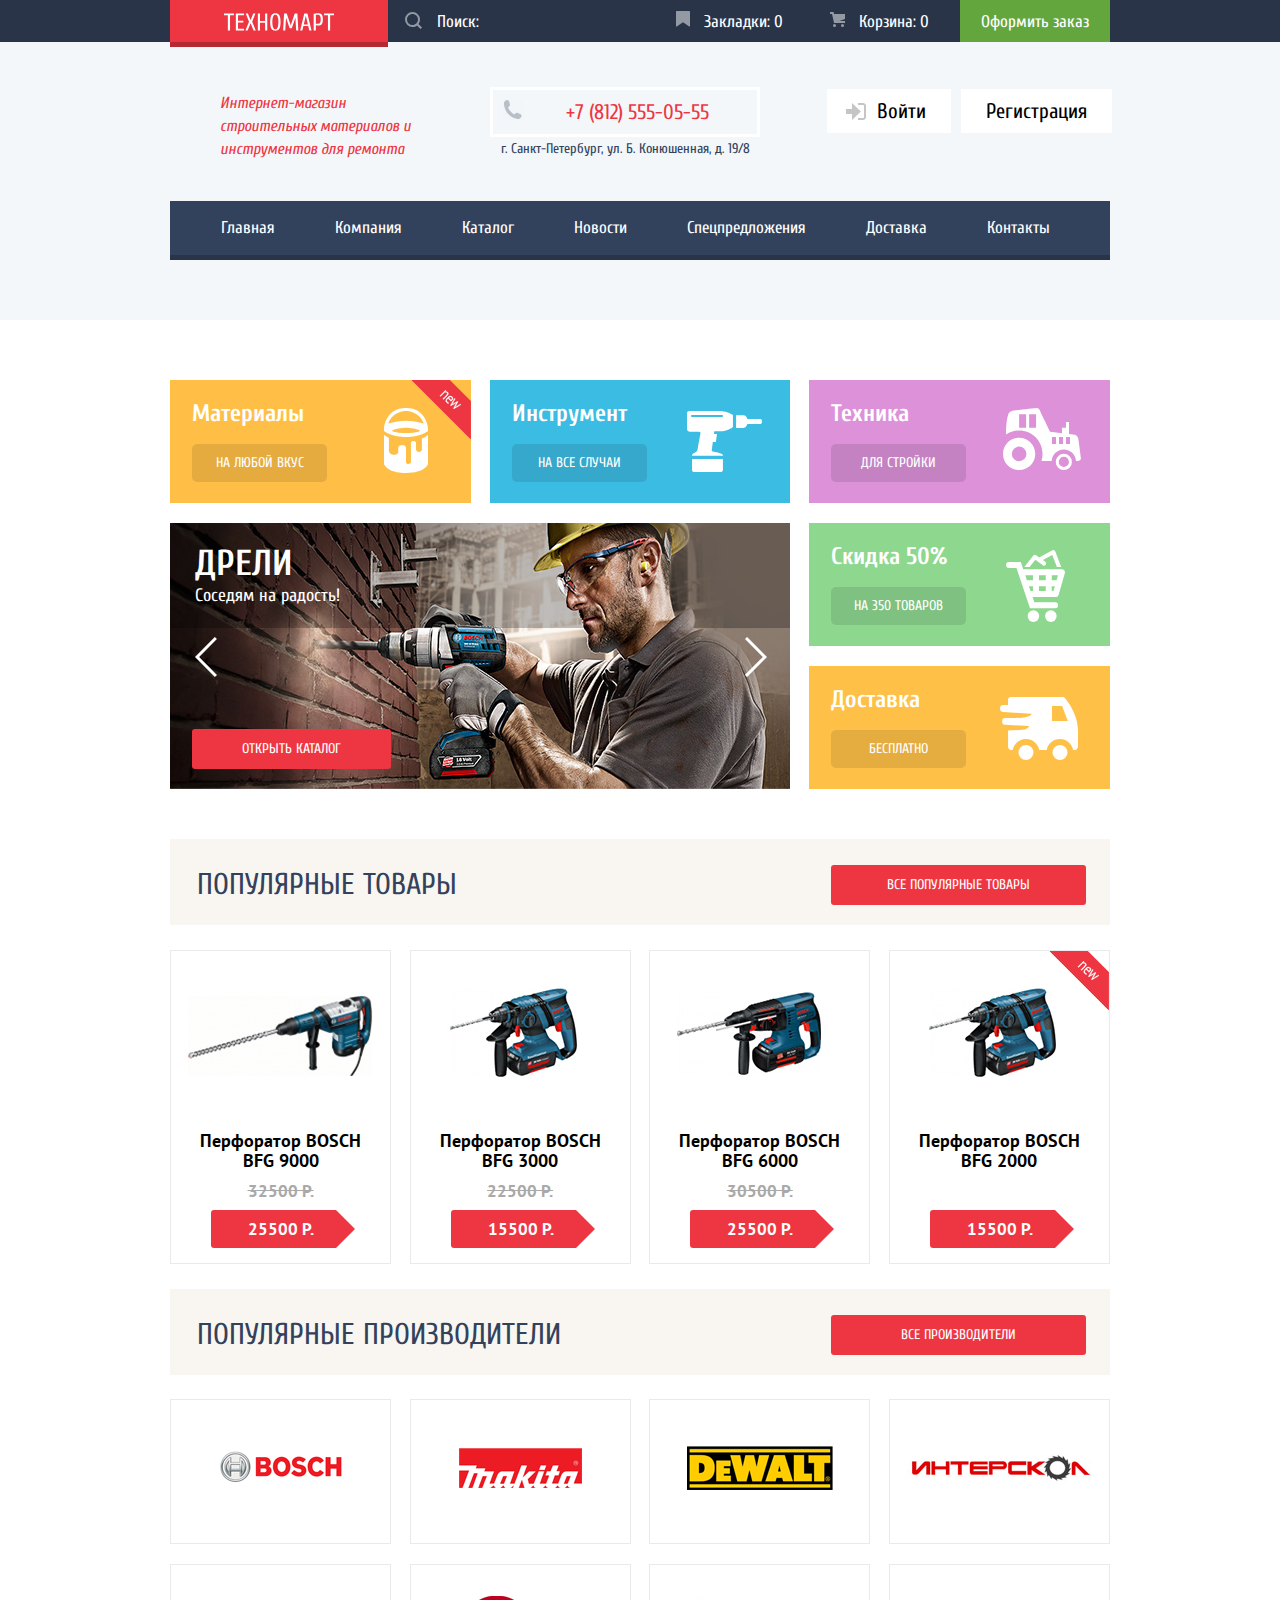
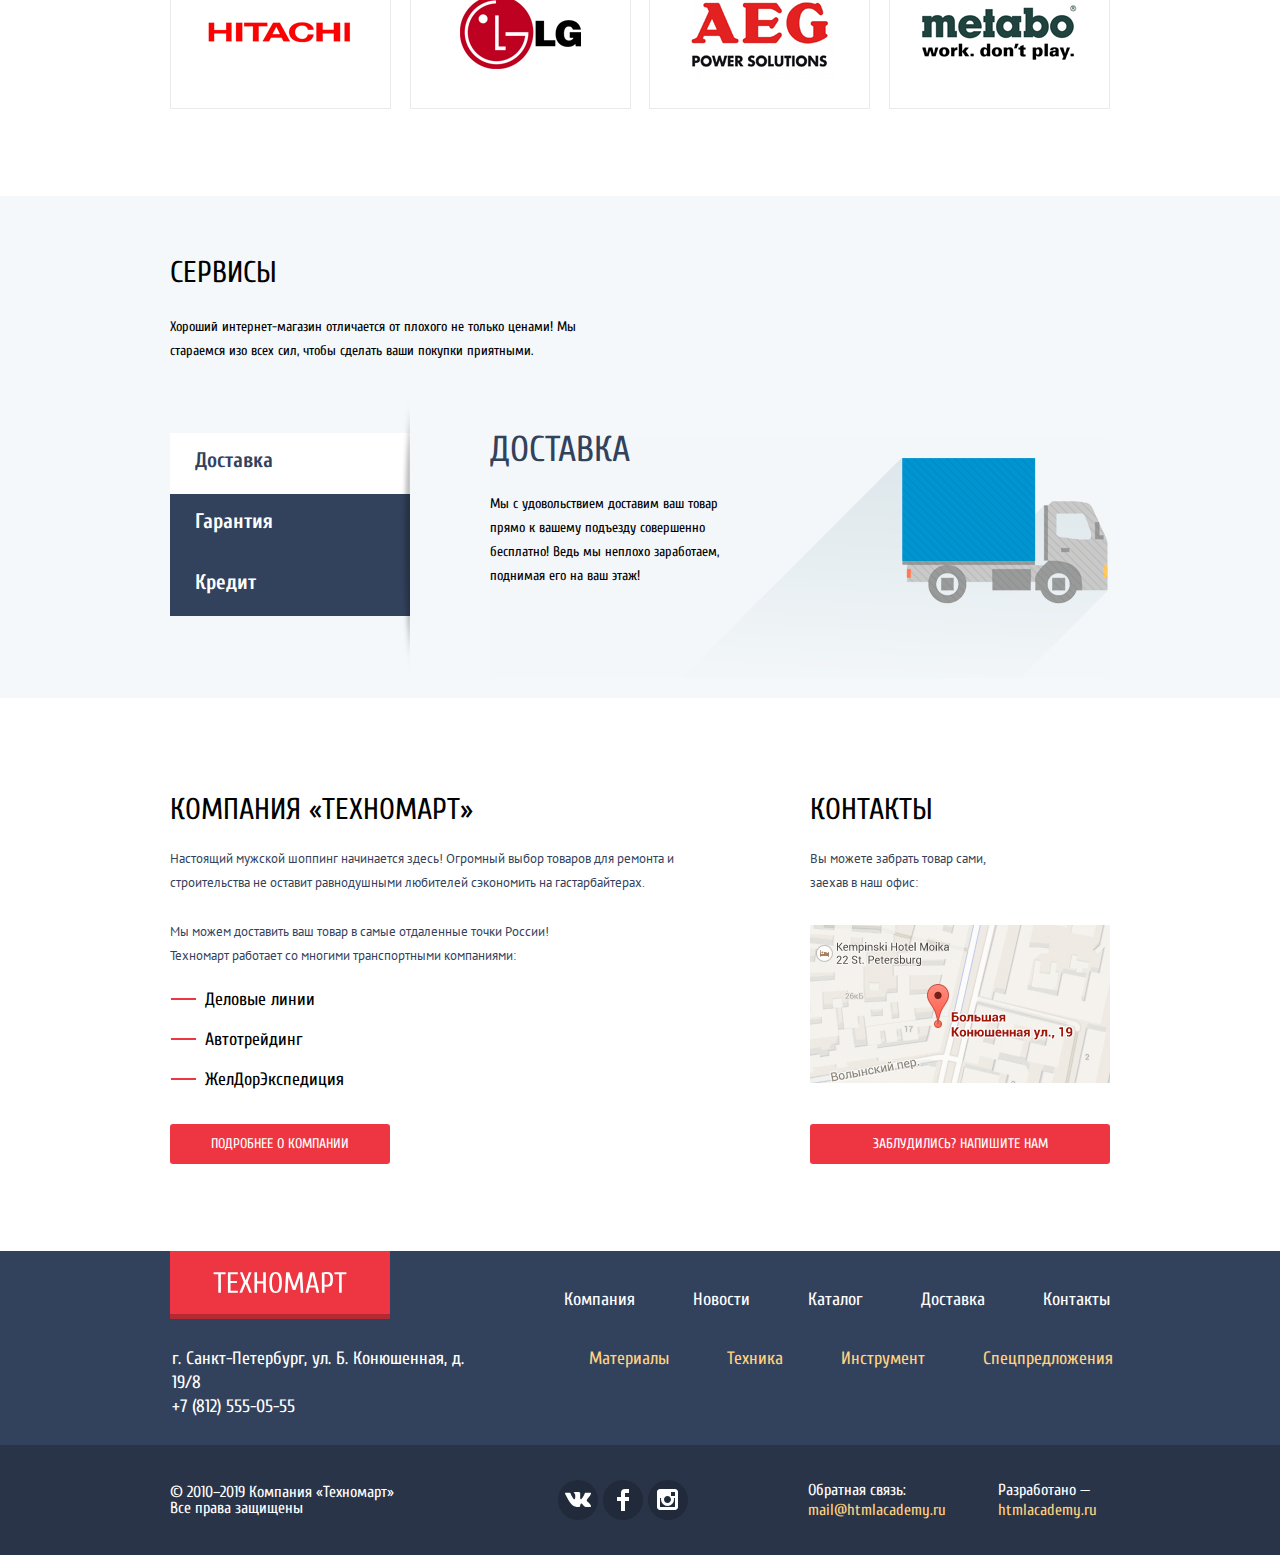
==== index.html @ 1910ef07 "Правка. Готов к отправке" ====
<!DOCTYPE html>
<html lang="ru">

<head>
  <meta charset="utf-8">
  <title>HTML Academy: Техномарт</title>
  <link href="https://fonts.googleapis.com/css?family=Cuprum:400,400i,700,700i%7cPT+Sans:400,400i,700,700i&amp;subset=cyrillic,cyrillic-ext" rel="stylesheet" type="text/css">
  <link href="css/normalize.css" rel="stylesheet">
  <link href="css/style.css" rel="stylesheet">
  <link href="css/stylemin.css" rel="stylesheet">
</head>

<body>
  <header class="header">
    <section class="header__top">
      <div class="container">
        <h2 class="visually-hidden">ТЕХНОМАРТ</h2>
        <a class="logo"><img src="img/logo-technomart.svg" width="110" height="18" alt="Логотип technomart" /></a>
        <form class="header__top__formfind" method="post" action="https://echo.htmlacademy.ru">
          <input type="text" placeholder="Поиск:" name="search">
          <svg class="icon-zoom" xmlns="http://www.w3.org/2000/svg" width="17" height="17" viewBox="0 0 17 17">
            <path d="M17 15.586l-3.542-3.542A7.465 7.465 0 0 0 15 7.5 7.5 7.5 0 1 0 7.5 15c1.71 0 3.282-.579 4.544-1.542L15.586 17 17 15.586zM2 7.5C2 4.467 4.467 2 7.5 2 10.532 2 13 4.467 13 7.5c0 3.032-2.468 5.5-5.5 5.5A5.506 5.506 0 0 1 2 7.5z" />
          </svg>
        </form>
        <a href="#" class="header__top__bookmarks">
          <svg class="icon-bookmarks" xmlns="http://www.w3.org/2000/svg" width="14" height="16" viewBox="0 0 14 16">
            <path d="M14 15c0 .55-.368.741-.818.426l-5.363-3.765c-.45-.315-1.187-.315-1.637 0L.818 15.426C.368 15.741 0 15.55 0 15V1c0-.55.45-1 1-1h12c.55 0 1 .45 1 1v14z" />
          </svg>
          Закладки: 0</a>
        <a href="#" class="header__top__cart">
          <svg class="icon-cart" xmlns="http://www.w3.org/2000/svg" width="15" height="15" viewBox="0 0 15 15">
            <circle cx="4.5" cy="13.5" r="1.5" />
            <circle cx="12.5" cy="13.5" r="1.5" />
            <path d="M15 2H4.07l-.422-2H0v2h2.031l1.985 9H15V9H9.441L15 6.951z" />
          </svg>
          Корзина: 0</a>
        <a href="#" class="header__top__checkout">Оформить заказ</a>
      </div>
    </section>
    <div class="container">
      <section class="header__middle">
        <h2 class="visually-hidden">Интернет-магазин строительных материалов и инструментов для ремонта</h2>
        <p class="header__middle__about">Интернет-магазин строительных материалов и инструментов для ремонта</p>
        <div class="header__middle__contacts">
          <a class="header__middle__tel" href="tel:+78125550555">+7 (812) 555-05-55</a>
          <address>г. Санкт-Петербург, ул. Б. Конюшенная, д. 19/8</address>
        </div>
        <ul class="header__middle__registration">
          <li><a href="#" class="header__middle__login">
              <svg class="icon-login" xmlns="http://www.w3.org/2000/svg" width="20" height="17" viewBox="0 0 20 17">
                <path d="M14.875 8.5L6 0v6H0v5h6v6z" />
                <path d="M16.986 15.01h-5.027V17h5.027c2.178 0 3.004-1.81 3.029-3.026V3.028C19.99 1.811 19.164 0 16.986 0h-5.027v1.99h5.027c.839 0 .992.681 1.01 1.057v10.904c-.017.376-.171 1.059-1.01 1.059z" />
              </svg>
              Войти</a>
          </li>
          <li><a href="#" class="header__middle__logup">Регистрация</a></li>
        </ul>
      </section>
      <nav class="header__nav">
        <ul>
          <li><a>Главная</a></li>
          <li><a href="#">Компания</a></li>
          <li><a href="catalog.html">Каталог</a></li>
          <li><a href="#">Новости</a></li>
          <li><a href="#">Спецпредложения</a></li>
          <li><a href="#">Доставка</a></li>
          <li><a href="#">Контакты</a></li>
        </ul>
      </nav>
    </div>
  </header>
  <main class="main">
    <div class="container">
      <section class="cataloge">
        <h2 class="visually-hidden">Каталог Техномарт</h2>
        <div class="cataloge__top">
          <div class="cataloge__item material">
            <h3>Материалы</h3>
            <a href="#">На любой вкус</a>
            <img class="bfg-flag" src="img/flag-new.png" alt="new" width="60" height="59" />
          </div>
          <div class="cataloge__item tools">
            <h3>Инструмент</h3>
            <a href="#">На все случаи</a>
          </div>
          <div class="cataloge__item technics">
            <h3>Техника</h3>
            <a href="#">Для стройки</a>
          </div>
        </div>
        <div class="cataloge__bottom">
          <div class="cataloge__slider">
            <div class="cataloge__slider-1 cataloge__slider--hidden">
              <h2>ПЕРФОРАТОРЫ</h2>
              <p>Настоящие мужские игрушки</p>
            </div>
            <div class="cataloge__slider-2">
              <h2>ДРЕЛИ</h2>
              <p>Соседям на радость!</p>
            </div>
            <a href="#">
              <svg class="cataloge__slider__leftarrow" xmlns="http://www.w3.org/2000/svg" width="22" height="40" viewBox="0 0 22 40">
                <path d="M19.83-.035l2.089 2.099L4.13 19.947l17.847 17.939-2.09 2.099L-.048 19.947z" />
              </svg>
            </a>
            <a href="#">
              <svg class="cataloge__slider__rightarrow" xmlns="http://www.w3.org/2000/svg" width="22" height="40" viewBox="0 0 22 40">
                <path d="M2.098-.035L.009 2.064l17.789 17.883L-.048 37.886l2.089 2.099 19.935-20.038z" />
              </svg>
            </a>
            <a href="catalog.html" class="button button-slider">Открыть каталог</a>
          </div>
          <div class="cataloge__bottom-right">
            <div class="cataloge__item sale">
              <h3>Скидка 50%</h3>
              <a href="#">На 350 товаров</a>
            </div>
            <div class="cataloge__item delivery">
              <h3>Доставка</h3>
              <a href="#">Бесплатно</a>
            </div>
          </div>
        </div>
      </section>
      <section class="product">
        <h2 class="visually-hidden">Товары Техномарт</h2>
        <div class="product__header">
          <h2>Популярные товары</h2>
          <a href="#" class="button product__button">Все популярные товары</a>
        </div>
        <div class="product__cataloge">
          <div class="product__cataloge__item">
            <div class="product__cataloge__item-buy product__cataloge__item-buy--hidden">
              <button class="button button__buy">
                <svg class="icon-busket" xmlns="http://www.w3.org/2000/svg" width="15" height="15" viewBox="0 0 15 15">
                  <circle cx="4.5" cy="13.5" r="1.5" />
                  <circle cx="12.5" cy="13.5" r="1.5" />
                  <path d="M15 2H4.07l-.422-2H0v2h2.031l1.985 9H15V9H9.441L15 6.951z" />
                </svg>
                Купить
              </button>
              <button class="button button__bookmarks">В закладки</button>
            </div>
            <img src="img/bfg-9000.png" alt="Перфоратор BOSCH BFG 9000" width="218" height="99" class="product__cataloge__bfg9000">
            <a href="#" class="product__cataloge__header">Перфоратор BOSCH BFG 9000</a>
            <p class="product__cataloge__oldprice">32500 Р.</p>
            <a href="#" class="product__cataloge__newprice">25500 Р.</a>
          </div>
          <div class="product__cataloge__item">
            <div class="product__cataloge__item-buy product__cataloge__item-buy--hidden">
              <button class="button button__buy">
                <svg class="icon-busket" xmlns="http://www.w3.org/2000/svg" width="15" height="15" viewBox="0 0 15 15">
                  <circle cx="4.5" cy="13.5" r="1.5" />
                  <circle cx="12.5" cy="13.5" r="1.5" />
                  <path d="M15 2H4.07l-.422-2H0v2h2.031l1.985 9H15V9H9.441L15 6.951z" />
                </svg>
                Купить
              </button>
              <button class="button button__bookmarks">В закладки</button>
            </div>
            <img src="img/bfg-3000.png" alt="Перфоратор BOSCH BFG 3000"  width="218" height="99" class="product__cataloge__bfg3000">
            <a href="#" class="product__cataloge__header">Перфоратор BOSCH BFG 3000</a>
            <p class="product__cataloge__oldprice">22500 Р.</p>
            <a href="#" class="product__cataloge__newprice">15500 Р.</a>
          </div>
          <div class="product__cataloge__item">
            <div class="product__cataloge__item-buy product__cataloge__item-buy--hidden">
              <button class="button button__buy">
                <svg class="icon-busket" xmlns="http://www.w3.org/2000/svg" width="15" height="15" viewBox="0 0 15 15">
                  <circle cx="4.5" cy="13.5" r="1.5" />
                  <circle cx="12.5" cy="13.5" r="1.5" />
                  <path d="M15 2H4.07l-.422-2H0v2h2.031l1.985 9H15V9H9.441L15 6.951z" />
                </svg>
                Купить
              </button>
              <button class="button button__bookmarks">В закладки</button>
            </div>
            <img src="img/bfg-6000.png" width="218" height="99" alt="Перфоратор BOSCH BFG 6000" class="product__cataloge__bfg6000">
            <a href="#" class="product__cataloge__header">Перфоратор BOSCH BFG 6000</a>
            <p class="product__cataloge__oldprice">30500 Р.</p>
            <a href="#" class="product__cataloge__newprice">25500 Р.</a>
          </div>
          <div class="product__cataloge__item">
            <div class="product__cataloge__item-buy product__cataloge__item-buy--hidden">
              <button class="button button__buy">
                <svg class="icon-busket" xmlns="http://www.w3.org/2000/svg" width="15" height="15" viewBox="0 0 15 15">
                  <circle cx="4.5" cy="13.5" r="1.5" />
                  <circle cx="12.5" cy="13.5" r="1.5" />
                  <path d="M15 2H4.07l-.422-2H0v2h2.031l1.985 9H15V9H9.441L15 6.951z" />
                </svg>
                Купить
              </button>
              <button class="button button__bookmarks">В закладки</button>
            </div>
            <img src="img/bfg-2000.png" alt="Перфоратор BOSCH BFG 2000"  width="218" height="99" class="product__cataloge__bfg2000">
            <a href="#" class="product__cataloge__header">Перфоратор BOSCH BFG 2000</a>
            <p class="product__cataloge__oldprice visually-hidden ">30500 Р.</p>
            <a href="#" class="product__cataloge__newprice">15500 Р.</a>
            <img class="bfg-flag" src="img/flag-new.png" alt="new" width="60" height="59" />
          </div>
        </div>
      </section>
      <section class="companys">
        <h2 class="visually-hidden">Партнеры Техномарт</h2>
        <div class="companys__header">
          <h2>Популярные производители</h2>
          <a href="#" class="button companys__button">Все производители</a>
        </div>
        <ul class="companys__items">
          <li class="companys__item"><a href="#"><img src="img/logo-bosch.png" width="126" height="37" alt="bosch" /></a></li>
          <li class="companys__item"><a href="#"><img src="img/logo-makita.png" width="123" height="40" alt="makita" /></a></li>
          <li class="companys__item"><a href="#"><img src="img/logo-dewalt.png" width="146" height="44" alt="dewalt" /></a></li>
          <li class="companys__item"><a href="#"><img src="img/logo-interskol.png" width="200" height="77" alt="interskol" /></a></li>
          <li class="companys__item"><a href="#"><img src="img/logo-hitachi.png" width="169" height="31" alt="hitachi" /></a></li>
          <li class="companys__item"><a href="#"><img src="img/logo-lg.png" width="121" height="73" alt="lg" /></a></li>
          <li class="companys__item"><a href="#"><img src="img/logo-aeg.png" width="151" height="96" alt="aeg" /></a></li>
          <li class="companys__item"><a href="#"><img src="img/logo-metabo.png" width="204" height="69" alt="metabo" /></a></li>
        </ul>
      </section>
    </div>
    <section class="service">
      <h2 class="visually-hidden">Преимущества Техномарт</h2>
      <div class="container">
        <div class="service__header">
          <h2>Сервисы</h2>
          <p>Хороший интернет-магазин отличается от плохого не только ценами! Мы стараемся изо всех сил, чтобы сделать ваши покупки приятными.</p>
        </div>
        <div class="service__features-content">
          <ul class="service__features">
            <li><a href="#" class="service__features__delivery service__features__delivery-active">Доставка</a></li>
            <li><a href="#" class="service__features__garanty">Гарантия</a></li>
            <li><a href="#" class="service__features__credit">Кредит</a></li>
          </ul>
          <div class="service__content">
            <div class="service__content__delivery ">
              <h2>Доставка</h2>
              <p>Мы с удовольствием доставим ваш товар прямо к вашему подъезду совершенно бесплатно! Ведь мы неплохо заработаем, поднимая его на ваш этаж!</p>
            </div>
            <div class="service__content__garanty visually-hidden ">
              <h2>Гарантия</h2>
              <p>Если купленный у нас товар поломается или заискрит, а также в случае пожара, спровоцированного его возгаранием, вы всегда можете быть уверены в нашей гарантии. Мы обменяем сгоревший товар на новый. Дом уж восстановите как-нибудь
                сами.</p>
            </div>
            <div class="service__content__credit visually-hidden">
              <h2>Кредит</h2>
              <p>Залезть в долговую яму стало проще! Кредитные консультанты придут вам на помощь.</p>
              <button type="button" class="button service__content-button">Отправить заявку</button>
            </div>
          </div>
        </div>
      </div>
    </section>
    <section class="about">
      <h2 class="visually-hidden">О компании Техномарт</h2>
      <div class="container">
        <div class="about__company">
          <h2>КОМПАНИЯ «Техномарт»</h2>
          <p class="about__company_p1">Настоящий мужской шоппинг начинается здесь! Огромный выбор товаров для ремонта и строительства не оставит равнодушными любителей сэкономить на гастарбайтерах.</p>
          <p class="about__company_p2">Мы можем доставить ваш товар в самые отдаленные точки России! Техномарт работает со многими транспортными компаниями: </p>
          <ul>
            <li>Деловые линии</li>
            <li>Автотрейдинг</li>
            <li>ЖелДорЭкспедиция</li>
          </ul>
          <a href="#" class="button about__button">Подробнее о компании</a>
        </div>
        <div class="about__contacts">
          <h2>Контакты</h2>
          <p>Вы можете забрать товар сами, заехав в наш офис:</p>
          <a href="https://goo.gl/maps/urK1izu9WmN2" target="_blank">
            <img class="about__contacts__map" width="300" height="158" src="img/map-small.jpg" alt="Карта" />
          </a>
          <a href="#" class="button map__button">Заблудились? Напишите нам</a>
        </div>

        <!-- ПОПАП ОБРАТНОЙ СВЯЗИ -->
        <div class="contacts__popup visually-hidden">
          <button class="popup__close" type="button">
            <svg enable-background="new 0 0 21 21" height="21" viewBox="0 0 21 21" width="21" xmlns="http://www.w3.org/2000/svg">
              <path d="m13.273 10.5 7.422-7.422c.389-.389.389-1.025 0-1.414l-1.359-1.359c-.389-.389-1.025-.389-1.414 0l-7.422 7.422-7.422-7.422c-.389-.389-1.025-.389-1.414 0l-1.359 1.359c-.389.389-.389 1.025 0 1.414l7.422 7.422-7.421 7.422c-.389.389-.389 1.025 0 1.414l1.359 1.359c.389.389 1.025.389 1.414 0l7.422-7.422 7.422 7.422c.389.389 1.025.389 1.414 0l1.359-1.359c.389-.389.389-1.025 0-1.414z" />
            </svg>
          </button>
          <form method="post" action="https://echo.htmlacademy.ru">
            <div class="contacts__popup__name">
              <label for="popup_name">Ваше имя:</label>
              <input type="text" name="popup_name" placeholder="Имя Фамилия" id="popup_name" required>
            </div>
            <div class="contacts__popup__email">
              <label for="popup_email">Ваш email:</label>
              <input type="email" name="popup_email" placeholder="email@example.com" id="popup_email" required>
            </div>
            <div class="contacts__popup__textarea">
              <label for="popup_textarea">Текст письма:</label>
              <textarea name="popup_textarea" placeholder="В свободной форме" id="popup_textarea"></textarea>
            </div>
          </form>
          <div class="contacts__popup__sendbutton">
            <button class="button send-button" type="submit">Отправить</button>
          </div>
        </div>

        <!-- ПОПАП КАРТЫ -->
        <div class="map__popup visually-hidden">
          <button class="popup__close" type="button">
            <svg enable-background="new 0 0 21 21" height="21" viewBox="0 0 21 21" width="21" xmlns="http://www.w3.org/2000/svg">
              <path d="m13.273 10.5 7.422-7.422c.389-.389.389-1.025 0-1.414l-1.359-1.359c-.389-.389-1.025-.389-1.414 0l-7.422 7.422-7.422-7.422c-.389-.389-1.025-.389-1.414 0l-1.359 1.359c-.389.389-.389 1.025 0 1.414l7.422 7.422-7.421 7.422c-.389.389-.389 1.025 0 1.414l1.359 1.359c.389.389 1.025.389 1.414 0l7.422-7.422 7.422 7.422c.389.389 1.025.389 1.414 0l1.359-1.359c.389-.389.389-1.025 0-1.414z" />
            </svg>
          </button>
          <iframe src="https://www.google.com/maps/embed?pb=!1m16!1m12!1m3!1d1998.6126987618659!2d30.32054821615368!3d59.93856861906622!2m3!1f0!2f0!3f0!3m2!1i1024!2i768!4f13.1!2m1!1z0LMuINCh0LDQvdC60YItLdCf0LXRgtC10YDQsdGD0YDQsywg0YPQuy4g0JEuINCa0L7QvdGO0YjQtdC90L3QsNGPLCDQtC4gMTkvOA!5e0!3m2!1sen!2sil!4v1550479617411"
            width="940" height="450" allowfullscreen></iframe>
        </div>
      </div>
    </section>
  </main>

  <footer class="footer">
    <section class="footer__top">
      <h2 class="visually-hidden">Контакты Техномарт</h2>
      <div class="container">
        <div class="footer__contacts">
          <a class="logo logo__footer"><img src="img/logo-technomart.svg" width="138" height="21" alt="Логотип technomart" /></a>
          <div class="footer__top__contacts">
            <address>г. Санкт-Петербург, ул. Б. Конюшенная, д. 19/8</address>
            <a class="footer__top__tel" href="tel:+78125550555">+7 (812) 555-05-55</a>
          </div>
        </div>
        <nav class="footer__nav">
          <ul class="footer__nav__top">
            <li><a href="#">Компания</a></li>
            <li><a href="#">Новости</a></li>
            <li><a href="catalog.html">Каталог</a></li>
            <li><a href="#">Доставка</a></li>
            <li><a href="#">Контакты</a></li>
          </ul>
          <ul class="footer__nav__bottom">
            <li><a href="#">Материалы</a></li>
            <li><a href="#">Техника</a></li>
            <li><a href="#">Инструмент</a></li>
            <li><a href="#">Спецпредложения</a></li>
          </ul>
        </nav>
      </div>
    </section>
    <section class="footer__bottom">
      <h2 class="visually-hidden">Социальные сети Техномарт</h2>
      <div class="container">
        <div class="footer__bottom__copyright">
          <p>© 2010–2019 Компания «Техномарт»<p>
              <p>Все права защищены</p>
        </div>
        <ul class="footer__bottom__social">
          <li><a href="#" class="social__button vk">vk</a></li>
          <li><a href="#" class="social__button fb">facebook</a></li>
          <li><a href="#" class="social__button inst">instagram</a></li>
        </ul>
        <div class="footer__bottom__mail">
          <p class="footer__bottom__mail_p1">
            Обратная связь: <a href="mailto:mail@htmlacademy.ru">mail@htmlacademy.ru</a>
          </p>
          <p class="footer__bottom__mail_p2">
            Разработано — <a href="https://htmlacademy.ru/intensive/htmlcss">htmlacademy.ru</a>
          </p>
        </div>
      </div>
    </section>
  </footer>
</body>

</html>
---- css/style.css ----
body {
  margin: 0 auto;
  padding: 0;
  font-family: "Cuprum", arial, "sans-serif";
  font-size: 14px;
  line-height: 24px;
  color: #32425c;
  box-sizing: border-box;
}

.container {
  margin: 0 auto;
  width: 940px;
  box-sizing: border-box;
}

.visually-hidden {
  position: absolute;
  width: 1px;
  height: 1px;
  margin: -1px;
  border: 0;
  padding: 0;
  clip: rect(0 0 0 0);
  overflow: hidden;
}

.button {
  display: block;
  background: #ee3643;
  color: #fff;
  box-sizing: border-box;
  text-transform: uppercase;
  font-size: 14px;
  text-align: center;
  padding: 8px;
  border-radius: 3px;
  outline: none;
  text-decoration: none;
  border: none;
}

.button:hover {
  background: #ca2c37;
}

.button:active {
  background: #ba2732;
}

/* HEADER */
/* HEADER TOP */
.header {
  background: #f4f7f9;
}

.header__top {
  background: #293449;
}

.header__top .container {
  height: 42px;
  display: flex;
  justify-content: space-between;
}

.logo {
  display: block;
  height: 16px;
  padding: 13px 54px 18px;
  text-align: center;
  box-shadow: inset 0 -5px rgba(0, 0, 0, 0.24);
  background: #ee3643;
}

.logo:hover {
  background: #ca2c37;
}

.logo:active {
  background: #ba2732;
}

.header__top__formfind {
  width: 270px;
  box-sizing: border-box;
  position: relative;
}

.header__top__formfind input {
  position: relative;
  font-size: 17px;
  background: none;
  border: none;
  height: 40px;
  padding-left: 48px;
  outline: none;
  width: 215px;
  color: inherit;
}

.icon-zoom,
.icon-bookmarks,
.icon-cart {
  fill: rgba(255, 255, 255, 0.5);
  position: relative;
  top: 0;
  left: -10px;
}

.icon-zoom {
  position: absolute;
  top: 12px;
  left: 16px;
}

.header__top__formfind:hover input {
  background: #212a3a;
  color: #fff;
}

.header__top__formfind input:focus {
  background: #fff;
  color: #000;
}

.header__top__formfind input:focus+.icon-zoom {
  fill: #ee3643;
}

.header__top__formfind input:hover+.icon-zoom {
  fill: #fff;
}

.header__top__formfind input:active+.icon-zoom {
  fill: rgba(255, 255, 255, 0.5);
}

/* PLACTHOLDER */
.header__top__formfind input::-webkit-input-placeholder {
  color: #fff;
}

.header__top__formfind input:-moz-placeholder {
  color: #fff;
}

.header__top__formfind input:-moz-placeholder {
  color: #fff;
}

.header__top__formfind input:-ms-input-placeholder {
  color: #fff;
}

.header__top__formfind:focus input::-webkit-input-placeholder {
  color: #000;
}

.header__top__formfind:focus input:-moz-placeholder {
  color: #000;
}

.header__top__formfind:focus input:-moz-placeholder {
  color: #000;
}

.header__top__formfind:focus input:-ms-input-placeholder {
  color: #000;
}

.header__top__bookmarks,
.header__top__cart,
.header__top__checkout {
  font-size: 17px;
  color: #fff;
  width: 150px;
  text-align: center;
  padding: 10px 0;
  text-decoration: none;
}

.header__top__bookmarks:hover,
.header__top__cart:hover {
  background: #212a3a;
}

.header__top__bookmarks:active,
.header__top__cart:active {
  background: #212a3a;
  color: rgba(255, 255, 255, 0.6);
}

.header__top__bookmarks:hover .icon-bookmarks,
.header__top__cart:hover .icon-cart {
  fill: #fff;
}

.header__top__bookmarks:active .icon-bookmarks,
.header__top__cart:active .icon-cart {
  fill: rgba(255, 255, 255, 0.6);
}

.header__top__cart--active {
  background: #ee3643;
}

.header__top__checkout {
  background: #63a63e;
}

.header__top__checkout:hover {
  background: #5fbb2d;
}

.header__top__checkout:active {
  background: #518534;
  color: rgba(255, 255, 255, 0.5);
}

/* HEADER MIDDLE */
.header__middle {
  display: flex;
  justify-content: flex-start;
  align-items: flex-start;
  padding: 50px 0 35px 50px;
}

.header__middle__about {
  display: block;
  width: 200px;
  font-family: Cuprum;
  font-style: italic;
  font-size: 16px;
  line-height: 23px;
  color: #ee3643;
  margin: 0 62px 0 0;
}

.header__middle__contacts {
  margin-right: 60px;
  width: 270px;
  position: relative;
  top: -5px;
  left: 8px;
}

.header__middle__tel {
  display: block;
  position: relative;
  border: 3px solid #fff;
  color: #ee3643;
  font-size: 21px;
  text-align: center;
  padding: 10px 0 10px 25px;
  text-decoration: none;
}

.header__middle__contacts a::before {
  display: block;
  content: "";
  position: absolute;
  background: url("../img/icon-phone.svg") #f2f6f8 no-repeat;
  width: 20px;
  height: 20px;
  left: 10px;
}

.header__middle__contacts address {
  font-size: 14px;
  font-style: normal;
  text-align: center;
}

.header__middle__registration {
  display: flex;
  justify-content: space-between;
  position: relative;
  top: -3px;
  left: 15px;
  list-style-type: none;
  margin: 0;
  padding: 0;
}

.header__middle__login,
.header__middle__logup {
  display: block;
  background: #fff;
  font-size: 21px;
  color: #000;
  padding: 10px 25px;
  text-align: left;
  text-decoration: none;
}

.header__middle__registration-top {
  background: #fff;
  padding: 11px 9px 0 11px;
  box-sizing: border-box;
  width: 300px;
  height: 45px;
  position: relative;
  top: -4px;
}

.header__middle__registration-intro a {
  font-size: 21px;
  color: #000;
  text-decoration: none;
}

.header__middle__registration-name:hover,
.header__middle__registration-name:hover .icon-user {
  fill: #32425c;
}

.header__middle__registration-name:active,
.header__middle__registration-name:active .icon-user {
  fill: #c5c5c5;
  color: rgba(0, 0, 0, 0.5);
}

.header__middle__registration-name {
  margin-right: 29px;
}

.icon-login {
  fill: #c5c5c5;
  position: relative;
  left: -6px;
  top: 2px;
}

.header__middle__login:hover .icon-login {
  fill: #32425c;
}

.header__middle__login:active .icon-login {
  fill: #c5c5c5;
}

.icon-logout {
  fill: #c5c5c5;
  position: relative;
  left: 0;
  top: 1px;
}

.icon-logout:hover {
  fill: #32425c;
}

.icon-logout:active {
  fill: #c5c5c5;
}

.header__middle__registration-bottom {
  background: none;
  padding-left: 20px;
}

.header__middle__registration-bottom p {
  margin: 0;
}

.header__middle__registration-bottom a {
  font-family: cuprum;
  font-size: 16px;
  color: #32425c;
  text-align: center;
  text-decoration: underline;
}

.header__middle__registration-bottom a:hover {
  color: #ee3643;
}

.header__middle__registration-bottom a:active {
  color: rgba(0, 0, 0, 0.3);
}

.header__middle__registration-bottom span {
  display: inline-block;
  position: relative;
  width: 4px;
  height: 4px;
  background: #32425c;
  border-radius: 50%;
  top: -4px;
  margin: 0 5px;
}

.header__middle__login {
  margin-right: 10px;
  box-sizing: border-box;
  text-decoration: none;
}

.header__middle__login:hover,
.header__middle__logup:hover {
  color: #ee3643;
}

.header__middle__login:active,
.header__middle__logup:active {
  color: rgba(0, 0, 0, 0.3);
}

.icon-user {
  fill: #c5c5c5;
  margin-right: 13px;
}

.header__nav {
  padding-bottom: 60px;
  background: #f4f7f9;
}

.header__nav ul {
  display: flex;
  justify-content: flex-start;
  padding: 0 21px;
  margin: 0;
  background: #32425c;
  border-bottom: 5px solid #293449;
  list-style-type: none;
}

.header__nav a {
  display: block;
  padding: 15px 30px;
  background: #32425c;
  color: #fff;
  text-align: center;
  font-size: 17px;
  text-decoration: none;
}

.header__nav a:hover {
  background: #293449;
}

.header__nav a:active {
  background: #1d2739;
  color: rgba(255, 255, 255, 0.5);
}

/* MAIN */
.main {
  position: relative;
}

/* CATALOGE */
.cataloge__top {
  padding: 60px 0 0;
}

.cataloge__top,
.cataloge__bottom {
  display: flex;
  justify-content: space-between;
}

.cataloge__bottom {
  padding: 20px 0 50px;
}

.cataloge__item {
  padding: 22px 22px 21px;
  box-sizing: border-box;
  width: 32%;
}

.cataloge__item h3 {
  font-family: Cuprum;
  font-size: 24px;
  color: #fff;
  margin: 0 0 18px 0;
}

.cataloge__bottom-right {
  width: 32%;
}

.cataloge__bottom-right .cataloge__item {
  width: 100%;
}

.cataloge__item a {
  display: block;
  width: 135px;
  height: 38px;
  background: rgba(0, 0, 0, 0.1);
  font-size: 14px;
  text-transform: uppercase;
  color: white;
  padding: 7px 20px;
  border-radius: 5px;
  box-sizing: border-box;
  text-align: center;
  text-decoration: none;
}

.cataloge__item a:hover {
  background: rgba(0, 0, 0, 0.2);
}

.cataloge__item a:active {
  background: rgba(0, 0, 0, 0.3);
}

.material {
  position: relative;
  background: #ffbf47 url("../img/icon-material.svg") no-repeat 214px 28px;
}

.tools {
  position: relative;
  background: #3bbce3 url("../img/icon-tools.svg") no-repeat 197px 31px;
}

.technics {
  position: relative;
  background: #dc91d8 url("../img/icon-technics.svg") no-repeat 194px 28px;
}

.sale {
  position: relative;
  background: #8ed78f url("../img/icon-sale.svg") no-repeat 197px 27px;
  margin-bottom: 20px;
}

.delivery {
  position: relative;
  background: #ffc047 url("../img/icon-delivery.svg") no-repeat 191px 31px;
}

.cataloge__slider {
  position: relative;
}

.cataloge__slider h2 {
  font-family: cuprum;
  font-size: 36px;
  color: #fff;
  margin: 0 0 8px;
}

.cataloge__slider__leftarrow,
.cataloge__slider__rightarrow {
  display: block;
  position: absolute;
  content: "";
}

.cataloge__slider__leftarrow {
  fill: #fff;
  bottom: 112px;
  left: 25px;
}

.cataloge__slider__rightarrow {
  fill: #fff;
  bottom: 112px;
  right: 23px;
}

.cataloge__slider__leftarrow:hover,
.cataloge__slider__rightarrow:hover {
  fill: #ca2c37;
}

.cataloge__slider__leftarrow:active,
.cataloge__slider__rightarrow:active {
  fill: #ba2732;
}

.cataloge__slider p {
  font-family: cuprum;
  font-size: 18px;
  color: #fff;
  margin: 0;
}

.cataloge__slider-1,
.cataloge__slider-2 {
  width: 620px;
  height: 266px;
  padding: 29px 0 0 25px;
  box-sizing: border-box;
}

.cataloge__slider-1 {
  background: url("../img/slider-1.jpg") no-repeat;
}

.cataloge__slider-2 {
  background: url("../img/slider-2.jpg") no-repeat;
}

.cataloge__slider--hidden {
  display: none;
}

.button-slider {
  position: absolute;
  bottom: 20px;
  left: 22px;
  padding: 8px 50px;
}

/* PRODUCT */
.product__cataloge,
.product__cataloge--inside {
  display: flex;
  justify-content: space-between;
  position: relative;
  flex-wrap: wrap;
  padding: 15px 0 35px;
}

.product__cataloge__item {
  text-align: center;
  position: relative;
  border: 1px solid #eaeaea;
  box-sizing: border-box;
  padding: 33px 0 50px;
  width: calc(25% - 14px);
}

.product__cataloge__item-buy {
  position: absolute;
  width: 100%;
  padding: 45px 40px 30px;
  background: #fff;
  box-sizing: border-box;
  top: 0;
  left: 0;
}

.product__cataloge__item-buy--hidden {
  display: none;
}

.product__cataloge__item:hover,
.product__cataloge__item--inside:hover {
  box-shadow: 0 0 30px rgba(0, 0, 0, 0.3);
}

.product__cataloge__item:hover .product__cataloge__item-buy--hidden,
.product__cataloge__item--inside:hover .product__cataloge__item-buy--hidden {
  display: block;
  z-index: 1;
}

.product__cataloge__item--inside {
  text-align: center;
  position: relative;
  border: 1px solid #eaeaea;
  box-sizing: border-box;
  padding: 33px 0 50px;
  width: calc(34% - 19px);
  margin-bottom: 25px;
}

.product__cataloge__bfg2000,
.product__cataloge__bfg3000,
.product__cataloge__bfg6000,
.product__cataloge__bfg9000 {
  margin-bottom: 40px;
}

.button__buy,
.button__bookmarks {
  width: 100%;
  border: 3px solid #63a63e;
  background-color: #63a63e;
  margin-bottom: 10px;
}

.button__bookmarks {
  background: #fff;
  color: #000;
}

.button__buy:hover {
  background: #5fbb2d;
  border: 3px solid #5fbb2d;
  border-bottom: 3px solid #63a63e;
}

.button__buy:active {
  background: #518534;
  border: 3px solid #518534;
}

.button__bookmarks:hover {
  background: #fff;
  border: 3px solid #32425c;
}

.button__bookmarks:active {
  border: 3px solid rgba(50, 60, 92, 0.3);
  color: rgba(50, 60, 92, 0.3);
}

.icon-busket {
  position: relative;
  top: 0;
  left: -25px;
  fill: rgba(255, 255, 255, 0.5);
}

.button__buy:hover .icon-busket,
.button__buy:active .icon-busket {
  fill: rgba(255, 255, 255, 1);
}

.bfg2000-flag,
.bfg3000-flag,
.bfg6000-flag,
.bfg9000-flag {
  position: relative;
}

.bfg-flag {
  display: block;
  position: absolute;
  top: 0;
  right: 0;
  z-index: 1;
}

.product__header,
.companys__header {
  display: flex;
  justify-content: space-between;
  align-items: center;
  background: #f9f5f0;
  padding: 26px 24px 20px 27px;
}

.product__header h2,
.companys__header h2 {
  margin: 0;
  font-weight: normal;
  font-size: 30px;
  text-transform: uppercase;
}

.product__button {
  padding: 8px 56px;
}

.product__cataloge {
  padding: 25px 0;
}

.product__cataloge__header {
  display: block;
  font-family: "pt sans";
  font-size: 18px;
  line-height: 20px;
  font-weight: bold;
  text-align: center;
  padding: 0 20px;
  color: #000;
  margin-bottom: 8px;
  text-decoration: none;
}

.product__cataloge__oldprice {
  font-family: "pt sans";
  font-size: 17px;
  font-weight: bold;
  text-align: center;
  color: #a9a9a9;
  text-decoration: line-through;
  margin: 0 0 10px;
}

.product__cataloge__newprice {
  position: absolute;
  bottom: 15px;
  left: 40px;
  width: 125px;
  font-family: "pt sans";
  font-size: 17px;
  font-weight: bold;
  color: #fff;
  background: #ee3643;
  padding: 7px 0 7px 15px;
  box-sizing: border-box;
  border-top-left-radius: 3px;
  border-bottom-left-radius: 3px;
  text-decoration: none;
}

.product__cataloge__newprice::after {
  display: block;
  content: "";
  position: absolute;
  top: 0px;
  right: -38px;
  border: 19px solid transparent;
  border-left: 19px solid #ee3643;
}

.product__cataloge__newprice:hover {
  background: #ca2c37;
}

.product__cataloge__newprice:active {
  background: #ba2732;
}

.product__cataloge__newprice:hover::after {
  border-left: 19px solid #ca2c37;
}

.product__cataloge__newprice:active::afterx {
  border-left: 20px solid #ba2732;
}

.product__pagination {
  display: flex;
  justify-content: flex-start;
  position: relative;
  top: -2px;
  left: 5px;
  list-style-type: none;
  margin: 0;
  padding: 0;
}

.product__pagination__item {
  display: block;
  padding: 6px 16px;
  text-align: center;
  text-transform: uppercase;
  border-radius: 5px;
  border: 1px solid #e5e5e5;
  margin-right: 10px;
  color: #000;
  text-decoration: none;
}

.product__pagination__item:hover {
  border: 1px solid #bdc6ca;
}

.product__pagination__item:active {
  border: 1px solid #ee3643;
}

.product__pagination__item--active,
.product__pagination__item--active:active,
.product__pagination__item--active:hover {
  background: #ee3643;
  color: #fff;
  border: 1px solid #ee3643;
}

.companys__items {
  display: flex;
  justify-content: space-between;
  flex-wrap: wrap;
  padding: 10px 0 53px;
}

.companys__item {
  display: flex;
  justify-content: center;
  width: calc(25% - 14px);
  height: 145px;
  box-sizing: border-box;
  border: 1px solid #eaeaea;
  margin-bottom: 20px;
}

.companys__item:hover {
  box-shadow: 0 0 30px rgba(0, 0, 0, 0.3);
}

.companys__item:active {
  box-shadow: 0 5px 15px rgba(0, 0, 0, 0.2);
}

.companys__item:active img {
  opacity: 0.3;
}

.companys__item {
  display: flex;
  justify-content: center;
  align-items: center;
}

.companys__item img {
  margin: 0 auto;
}

.companys__button {
  padding: 8px 70px;
}

.service {
  background: #f4f8fa;
  box-sizing: border-box;
  padding: 40px 0 20px;
}

.service__header {
  width: 410px;
  margin-bottom: 70px
}

.service__header h2 {
  font-family: Cuprum;
  font-size: 30px;
  font-weight: normal;
  color: #000;
  margin-bottom: 30px;
  text-transform: uppercase;
}

.service__header p {
  color: #000;
}

.service__features {
  list-style-type: none;
  padding: 0;
  margin: 0;
}

.service__features-content {
  display: flex;
  position: relative;
  justify-content: space-between;
}

.service__features-content::before {
  display: block;
  content: "";
  position: absolute;
  background: url("../img/vertical-shadow.png") no-repeat;
  width: 10px;
  height: 272px;
  left: 230px;
  top: -35px;
}

.service__features__delivery,
.service__features__garanty,
.service__features__credit {
  display: block;
  width: 240px;
  background: #32425c;
  font-family: Cuprum;
  font-size: 21px;
  font-weight: bold;
  color: #fff;
  box-sizing: border-box;
  padding: 15px 0 22px 25px;
  text-decoration: none;
}

.service__features__delivery:hover,
.service__features__garanty:hover,
.service__features__credit:hover {
  background: #293449;
}

.service__features__delivery:active,
.service__features__garanty:active,
.service__features__credit:active {
  background: #fff;
  color: #32425c;
}

.service__features__delivery-active {
  background: #fff;
  color: #32425c;
}

.service__features__delivery-active:hover {
  background: #fff;
  color: #32425c;
}

.service__content {
  padding-left: 80px;
  width: 100%
}

.service__content__delivery h2 {
  text-transform: uppercase;
  margin: 5px 0 30px;
  font-weight: normal;
  color: #32425c;
  font-size: 36px;
}

.service__content__delivery {
  background: url("../img/delivery.png") #f4f7f9 no-repeat top right;
  background-position: 150px 20px;
  height: 240px;
}

.service__content__garanty {
  background: url("../img/garanty.png") #f4f7f9 no-repeat top right;
  height: 240px;
}

.service__content__credit {
  background: url("../img/credit.png") #f4f7f9 no-repeat top right;
  height: 240px;
}

.service__content p {
  width: 260px;
  color: #000;
}

.service__content-button {
  padding: 14px 0;
  width: 195px;
}

.about .container {
  display: flex;
  justify-content: flex-start;
  padding: 75px 0 87px;
  position: relative;
}

.about h2 {
  font-size: 30px;
  color: #000;
  text-transform: uppercase;
  font-weight: normal;
  margin-bottom: 25px;
}

.about p {
  font-family: "pt sans";
  font-size: 13px;
}

.about__company {
  margin-right: 115px;
}

.about__company_p1 {
  width: 525px;
  margin-bottom: 25px;
}

.about__company_p2 {
  width: 435px;
  margin-bottom: 18px;
}

.about__company ul {
  padding: 0;
  margin-bottom: 32px;
}

.about__company li {
  display: block;
  position: relative;
  font-family: cuprum;
  font-size: 18px;
  color: #000;
  margin-left: 35px;
  margin-bottom: 14px;
}

.about__company li::before {
  display: block;
  content: "";
  position: relative;
  top: 12px;
  left: -34px;
  width: 25px;
  height: 2px;
  background: #ee3643;
}

.about__contacts p {
  width: 180px;
  margin-bottom: 30px;
}

.about__contacts__map {
  width: 300px;
  height: 158px;
  margin-bottom: 33px;
}

.about__button {
  padding: 8px 40px;
  width: 220px;
}

.map__button {
  padding: 8px 40px;
  width: 300px;
}

/* FOOTER */
.footer__top {
  background: #32425c;
}

.footer__top .container {
  display: flex;
  justify-content: flex-start;
}

.logo__footer {
  width: 220px;
  padding: 21px 0px 31px;
  margin-bottom: 28px;
}

.footer__top__contacts {
  width: 325px;
  padding-left: 2px;
}

.footer__contacts {
  margin-right: 27px;
}

.footer__top__contacts a,
.footer__top__contacts address {
  color: #fff;
  font-family: cuprum;
  font-size: 18px;
  font-style: normal;
  text-decoration: none;
}

.footer__nav {
  padding-bottom: 43px;
}

.footer__nav ul {
  display: flex;
  justify-content: flex-start;
  height: 55px;
  width: 550px;
  margin: 37px 0 4px;
}

.footer__nav li {
  margin-right: 58px;
}

.footer__nav ul:last-child {
  margin: 0 0 0 25px;
}

.footer__nav li {
  text-align: center;
  font-family: Cuprum;
  font-size: 18px;
  text-align: left;
}

.footer__nav__top a {
  color: #fff;
  text-decoration: none;
}

.footer__nav__bottom a {
  color: #ffd180;
  text-decoration: none;
}

.footer__nav__top a:hover,
.footer__nav__bottom a:hover {
  text-decoration: underline;
}

.footer__nav__top a:active,
.footer__nav__bottom a:active {
  text-decoration: none;
  opacity: 0.5;
}

.footer__bottom {
  background: #293449;
}

.footer__bottom .container {
  display: flex;
  justify-content: flex-start;
  align-items: flex-start;
  background: #293449;
  color: #fff;
  padding: 35px 0 35px;
}

.footer__bottom__copyright {
  width: 350px;
  margin: 0 155px 0 0;
}

.footer__bottom__copyright p {
  font-size: 16px;
  margin: 0 0 -8px;
}

.social__button {
  display: block;
  width: 40px;
  height: 40px;
  border-radius: 50%;
  background-color: #212a3a;
}

.footer__bottom__social {
  display: flex;
  justify-content: flex-start;
  text-indent: -9999px;
  list-style-type: none;
  margin: 0 115px 0 0;
  padding: 0;
}

.footer__bottom__social li {
  margin-right: 5px;
}

.filter__range__min,
.filter__range__max,
.cataloge__slider__leftarrow,
.cataloge__slider__rightarrow {
  text-indent: -9999px;
}

.vk {
  background-image: url("../img/icon-vk.svg");
  background-position: center;
  background-repeat: no-repeat;
}

.fb {
  background-image: url("../img/icon-fb.svg");
  background-position: center;
  background-repeat: no-repeat;
}

.inst {
  background-image: url("../img/icon-insta.svg");
  background-position: center;
  background-repeat: no-repeat;
}

.vk:hover,
.fb:hover,
.inst:hover,
.vk:active,
.fb:active,
.inst:active {
  background-color: #ee3643;
}

.footer__bottom__mail {
  display: flex;
  justify-content: flex-start;
  font-size: 16px;
  line-height: 20px;
}

.footer__bottom__mail a {
  color: #ffd180;
  text-decoration: none;
}

.footer__bottom__mail a:hover {
  text-decoration: underline;
}

.footer__bottom__mail a:active {
  text-decoration: none;
  color: #ee3643;
}

.footer__bottom__mail_p1 {
  display: block;
  margin: 0 20px 0 0;
}

.footer__bottom__mail_p2 {
  display: block;
  margin: 0;
  position: relative;
  left: 15px;
}

/* CATALOH.HTML */
.breadcrumbs ul {
  display: flex;
  justify-content: flex-start;
  list-style-type: none;
  padding: 0;
  margin: 18px 0 18px 0;
}

.breadcrumbs h2 {
  padding: 30px 0 30px 28px;
  background: #f2f6f8;
  color: #32425c;
  margin: 0;
  text-transform: uppercase;
  font-size: 30px;
  font-weight: normal;
}

.breadcrumbs li,
.breadcrumbs a {
  font-family: "pt sans";
  color: #000;
  margin-right: 10px;
  text-transform: uppercase;
  font-size: 13px;
  color: #000;
  text-decoration: none;
}

.filter {
  display: flex;
  justify-content: space-between;
  padding: 20px 0 60px;
}

.filter__form {
  width: 23%;
}

.filter__products__line {
  display: flex;
  justify-content: flex-start;
  background: #f7f3ec;
  padding: 10px 0 10px 20px;
  border-radius: 5px;
  list-style-type: none;
  margin: 0;
}

.filter__products__line li:first-child {
  margin-right: 148px;
  text-transform: uppercase;
  font-family: "pt sans";
  font-size: 13px;
}

.filter__products__line li:nth-child(2) {
  margin-right: 32px;
}

.filter__products__line li:nth-child(3) {
  margin-right: 30px;
}

.filter__products__line li:nth-child(4) {
  margin-right: 10px;
}

.filter__products__line li:nth-child(5) {
  margin-right: 0;
}

.filter__products__price,
.filter__products__type,
.filter__products__function {
  display: block;
  margin-right: 40px;
  text-transform: uppercase;
  font-family: "pt sans";
  color: #000;
  font-size: 13px;
  border-bottom: 1px dashed #ee3643;
  text-decoration: none;
}

.filter__products__price {
  color: #ee3643;
  border-bottom: none;
}

.filter__products__price:hover,
.filter__products__type:hover,
.filter__products__function:hover {
  color: rgba(0, 0, 0, 0.5);
  border-bottom: 1px solid #ee3643;
}

.filter__products__price:active,
.filter__products__type:active,
.filter__products__function:active {
  color: #ee3643;
  border-bottom: none;
}

.filter__products__lineup,
.filter__products__linedown {
  fill: #c5c5c5;
}

.filter__products__lineup--active {
  fill: #ee3643;
  margin-right: 20px;
}

.filter__products__lineup:hover,
.filter__products__linedown:hover {
  fill: #231f20;
}

.filter__products__lineup:active,
.filter__products__linedown:active {
  fill: #ee3643;
}

.filter__form__filter {
  display: block;
  font-family: "pt sans";
  background: #f7f3ec;
  padding: 9px 18px;
  font-size: 13px;
  text-transform: uppercase;
  border-radius: 5px;
}

.filter__range__data span {
  display: block;
  position: relative;
  top: 20px;
  width: 10px;
  height: 1px;
  background: #000;
}

.filter__products {
  width: 75%;
}

.filter h3,
legend {
  display: block;
  font-family: "pt sans";
  text-transform: uppercase;
  font-size: 17px;
  font-weight: bold;
  color: #000;
  border: 0;
  padding: 15px 0;
  margin: 0;
}

fieldset {
  border: 0;
  margin: 0;
  padding: 0;
}

.filter__range__controls {
  position: relative;
  margin-bottom: 10px;
}

.scale {
  width: 100%;
  height: 80px;
  background: #f7f3ec;
  box-sizing: border-box;
  padding: 39px 20px;
}

.bar {
  width: 100%;
  height: 2px;
  background: #00ca74;
  position: relative;
}

.bar::after {
  position: absolute;
  content: "";
  background: #d7dcde;
  top: 0;
  right: 0;
  width: 29px;
  height: 2px;
}

.filter__range {
  padding-bottom: 25px;
  border-bottom: 1px solid #f7f3ec;
}

input[type="number"]::-webkit-outer-spin-button,
input[type="number"]::-webkit-inner-spin-button {
  -webkit-appearance: none;
  margin: 0;
}

input[type="number"] {
  -moz-appearance: textfield;
}

input[type="number"]:hover,
input[type="number"]:focus {
  -moz-appearance: number-input;
}

input[type=number]::-webkit-inner-spin-button,
input[type=number]::-webkit-outer-spin-button {
  -webkit-appearance: none;
  margin: 0;
}

.filter__companys {
  padding-bottom: 21px;
  border-bottom: 1px solid #f7f3ec;
}

.filter__power {
  margin-bottom: 70px;
}

.filter__range__toggle {
  width: 4px;
  height: 4px;
  border: 9px solid #fff;
  border-radius: 50%;
  background: gray;
  box-shadow: 1px 2px #e0ddd8;
}

.filter__range__min {
  position: absolute;
  content: "";
  top: 29px;
  left: 17px;
}

.filter__range__max {
  position: absolute;
  content: "";
  top: 29px;
  right: 35px;
}

.filter__range__data {
  display: flex;
  justify-content: space-between;
  font-family: "pt sans";
  font-size: 17px;
  text-align: center;
}

.filter__range__data input[type="number"] {
  background: #f7f3ec;
  border: 0;
  width: 94px;
  padding: 10px 0;
  text-align: center;
}

.main_about {
  padding: 65px 0 52px;
  background: #f2f6f8
}

.main_about h2 {
  margin: 0 0 30px;
  color: #000;
  text-transform: uppercase;
  font-size: 30px;
  font-weight: normal;
}

.main_about p {
  color: #000;
}

.filter__form input[type="checkbox"],
.filter__form input[type="radio"] {
  display: none;
  position: relative;
}

.filter__companys ul,
.filter__power ul {
  list-style-type: none;
  margin: 0;
  padding: 0;
}

.filter__companys legend,
.filter__power legend {
  margin-bottom: 0;
  padding: 18px 0 5px;
}

.filter__companys label,
.filter__power label {
  display: block;
  position: relative;
  font-family: "pt sans";
  font-size: 15px;
  text-transform: uppercase;
  padding: 10px 35px 5px;
  cursor: pointer;
}

.filter__companys-input-checkbox+label::before {
  display: block;
  content: "";
  position: absolute;
  background: url("../img/checkbox-off.svg") #fff no-repeat;
  width: 27px;
  height: 23px;
  top: 10px;
  left: 0;
  opacity: 0.5;
}

.filter__companys-input-checkbox:hover+label::before {
  display: block;
  content: "";
  position: absolute;
  background: url("../img/checkbox-off.svg") #fff no-repeat;
  width: 27px;
  height: 23px;
  top: 10px;
  left: 0;
  opacity: 0.8;
}

.filter__companys-input-checkbox:active+label::before {
  display: block;
  content: "";
  position: absolute;
  background: url("../img/checkbox-off.svg") #fff no-repeat;
  width: 27px;
  height: 23px;
  top: 10px;
  left: 0;
  opacity: 0.3;
}

.filter__companys-input-checkbox:checked+label::before {
  display: block;
  content: "";
  position: absolute;
  background: url("../img/checkbox-on.svg") #fff no-repeat;
  width: 27px;
  height: 23px;
  top: 10px;
  left: 0;
  opacity: 0.6;
}

.filter__companys-input-checkbox:hover:checked+label::before {
  display: block;
  content: "";
  position: absolute;
  background: url("../img/checkbox-on.svg") #fff no-repeat;
  width: 27px;
  height: 23px;
  top: 10px;
  left: 0;
  opacity: 0.8;
}

.filter__companys-input-checkbox:active:checked+label::before {
  display: block;
  content: "";
  position: absolute;
  background: url("../img/checkbox-on.svg") #fff no-repeat;
  width: 27px;
  height: 23px;
  top: 10px;
  left: 0;
  opacity: 0.3;
}

.filter__power-input-radio+label::before {
  display: block;
  content: "";
  position: absolute;
  background: url("../img/radio-off.svg") #fff no-repeat;
  width: 25px;
  height: 25px;
  top: 10px;
  left: 0;
  opacity: 0.6;
}

.filter__power-input-radio:hover+label::before {
  display: block;
  content: "";
  position: absolute;
  background: url("../img/radio-off.svg") #fff no-repeat;
  width: 25px;
  height: 25px;
  top: 10px;
  left: 0;
  opacity: 0.8;
}

.filter__power-input-radio:hover+label::before {
  display: block;
  content: "";
  position: absolute;
  background: url("../img/radio-off.svg") #fff no-repeat;
  width: 25px;
  height: 25px;
  top: 10px;
  left: 0;
  opacity: 0.3;
}

.filter__power-input-radio:checked+label::before {
  display: block;
  content: "";
  position: absolute;
  background: url("../img/radio-on.svg") #fff no-repeat;
  width: 25px;
  height: 25px;
  top: 10px;
  left: 0;
  opacity: 0.6;
}

.filter__power-input-radio:hover:checked+label::before {
  display: block;
  content: "";
  position: absolute;
  background: url("../img/radio-on.svg") #fff no-repeat;
  width: 25px;
  height: 25px;
  top: 10px;
  left: 0;
  opacity: 0.8;
}

.filter__power-input-radio:active:checked+label::before {
  display: block;
  content: "";
  position: absolute;
  background: url("../img/radio-on.svg") #fff no-repeat;
  width: 25px;
  height: 25px;
  top: 10px;
  left: 0;
  opacity: 0.3;
}

.submit-button {
  display: block;
  background: #fff;
  width: 140px;
  color: #000;
  outline: none;
  padding: 14px 0;
  border: 1px solid #e5e5e5;
  font-family: "pt sans";
  font-size: 13px;
}

.submit-button:hover {
  color: #fff;
}

.send-button {
  display: block;
  width: 100%;
  color: #fff;
  outline: none;
  padding: 14px 0;
  border: 1px solid #e5e5e5;
}

.contacts__popup {
  position: fixed;
  top: 50%;
  left: 50%;
  transform: translateX(-50%) translateY(-50%);
  width: 620px;
  background: #fff;
  border-top: 7px solid #ff5357;
  box-shadow: 0 0 30px rgba(0, 0, 0, 0.3);
  z-index: 3;
}

.contacts__popup form {
  display: flex;
  justify-content: flex-start;
  flex-wrap: wrap;
  padding: 50px 80px 0;
}

.contacts__popup__name,
.contacts__popup__email {
  width: calc(50% - 20px);
}

.contacts__popup__name {
  margin-right: 30px;
}

.contacts__popup__name label,
.contacts__popup__email label,
.contacts__popup__textarea label {
  display: block;
}

.contacts__popup__textarea {
  width: 100%;
}

.contacts__popup label {
  font-family: Cuprum;
  font-size: 18px;
  color: #000;
  margin-bottom: 13px;
}

.contacts__popup input {
  width: 220px;
  padding: 12px 14px;
  border: 2px solid #dee3e4;
  border-radius: 2px;
  color: #a9a9a9;
  font-family: "pt sans";
  font-size: 13px;
  outline: none;
  box-sizing: border-box;
  margin-bottom: 23px;
}

.contacts__popup textarea {
  width: 460px;
  height: 110px;
  padding: 12px 14px;
  border: 2px solid #dee3e4;
  border-radius: 2px;
  color: #a9a9a9;
  font-family: "pt sans";
  font-size: 13px;
  outline: none;
  box-sizing: border-box;
}

.contacts__popup__sendbutton {
  box-sizing: border-box;
  padding: 35px 80px;
  background: #f4f4f4;
}

.popup__close {
  position: absolute;
  top: 10px;
  right: 10px;
  fill: #ee3643;
  border: none;
  background: inherit;
  cursor: pointer;
  z-index: 3;
}

.map__popup {
  position: fixed;
  top: 50%;
  left: 50%;
  transform: translateX(-50%) translateY(-50%);
  width: 940px;
  height: 450px;
  box-shadow: 0 0 30px rgba(0, 0, 0, 0.3);
  z-index: 1;
}

.product__popup {
  position: fixed;
  top: 50%;
  left: 50%;
  transform: translateX(-50%) translateY(-50%);
  width: 620px;
  height: 280px;
  background: #fff;
  border-top: 7px solid #ff5357;
  box-shadow: 0 0 30px rgba(0, 0, 0, 0.3);
  z-index: 2;
}

.product__popup__header {
  display: flex;
  justify-content: flex-start;
  align-items: center;
  height: 170px;
  box-sizing: border-box;
  padding: 0px 0 0 80px;
}

.product__popup__header p {
  font-size: 30px;
  margin: 0;
}

.product__popup__header img {
  margin-right: 30px;
}

.product__popup__footer {
  display: flex;
  justify-content: space-between;
  box-sizing: border-box;
  height: 110px;
  padding: 35px 80px;
  background: #f4f4f4;
}

.product__pop__button {
  width: 220px;
  padding: 14px 0;
}
---- css/stylemin.css ----
body{margin:0 auto;padding:0;font-family:"Cuprum",arial,"sans-serif";font-size:14px;line-height:24px;color:#32425c;box-sizing:border-box}.container{margin:0 auto;width:940px;box-sizing:border-box}.visually-hidden{position:absolute;width:1px;height:1px;margin:-1px;border:0;padding:0;clip:rect(0 0 0 0);overflow:hidden}.button{display:block;background:#ee3643;color:#fff;box-sizing:border-box;text-transform:uppercase;font-size:14px;text-align:center;padding:8px;border-radius:3px;outline:none;text-decoration:none;border:none}.button:hover{background:#ca2c37}.button:active{background:#ba2732}.header{background:#f4f7f9}.header__top{background:#293449}.header__top .container{height:42px;display:flex;justify-content:space-between}.logo{display:block;height:16px;padding:13px 54px 18px;text-align:center;box-shadow:inset 0 -5px rgba(0,0,0,0.24);background:#ee3643}.logo:hover{background:#ca2c37}.logo:active{background:#ba2732}.header__top__formfind{width:270px;box-sizing:border-box;position:relative}.header__top__formfind input{position:relative;font-size:17px;background:none;border:none;height:40px;padding-left:48px;outline:none;width:215px;color:inherit}.icon-zoom,.icon-bookmarks,.icon-cart{fill:rgba(255,255,255,0.5);position:relative;top:0;left:-10px}.icon-zoom{position:absolute;top:12px;left:16px}.header__top__formfind:hover input{background:#212a3a;color:#fff}.header__top__formfind input:focus{background:#fff;color:#000}.header__top__formfind input:focus+.icon-zoom{fill:#ee3643}.header__top__formfind input:hover+.icon-zoom{fill:#fff}.header__top__formfind input:active+.icon-zoom{fill:rgba(255,255,255,0.5)}.header__top__formfind input::-webkit-input-placeholder{color:#fff}.header__top__formfind input:-moz-placeholder{color:#fff;color:#fff}.header__top__formfind input:-ms-input-placeholder{color:#fff}.header__top__formfind:focus input::-webkit-input-placeholder{color:#000}.header__top__formfind:focus input:-moz-placeholder{color:#000;color:#000}.header__top__formfind:focus input:-ms-input-placeholder{color:#000}.header__top__bookmarks,.header__top__cart,.header__top__checkout{font-size:17px;color:#fff;width:150px;text-align:center;padding:10px 0;text-decoration:none}.header__top__bookmarks:hover,.header__top__cart:hover{background:#212a3a}.header__top__bookmarks:active,.header__top__cart:active{background:#212a3a;color:rgba(255,255,255,0.6)}.header__top__bookmarks:hover .icon-bookmarks,.header__top__cart:hover .icon-cart{fill:#fff}.header__top__bookmarks:active .icon-bookmarks,.header__top__cart:active .icon-cart{fill:rgba(255,255,255,0.6)}.header__top__cart--active{background:#ee3643}.header__top__checkout{background:#63a63e}.header__top__checkout:hover{background:#5fbb2d}.header__top__checkout:active{background:#518534;color:rgba(255,255,255,0.5)}.header__middle{display:flex;justify-content:flex-start;align-items:flex-start;padding:50px 0 35px 50px}.header__middle__about{display:block;width:200px;font-family:Cuprum;font-style:italic;font-size:16px;line-height:23px;color:#ee3643;margin:0 62px 0 0}.header__middle__contacts{margin-right:60px;width:270px;position:relative;top:-5px;left:8px}.header__middle__tel{display:block;position:relative;border:3px solid #fff;color:#ee3643;font-size:21px;text-align:center;padding:10px 0 10px 25px;text-decoration:none}.header__middle__contacts a::before{display:block;content:"";position:absolute;background:url(../img/icon-phone.svg) #f2f6f8 no-repeat;width:20px;height:20px;left:10px}.header__middle__contacts address{font-size:14px;font-style:normal;text-align:center}.header__middle__registration{display:flex;justify-content:space-between;position:relative;top:-3px;left:15px;list-style-type:none;margin:0;padding:0}.header__middle__login,.header__middle__logup{display:block;background:#fff;font-size:21px;color:#000;padding:10px 25px;text-align:left;text-decoration:none}.header__middle__registration-top{background:#fff;padding:11px 9px 0 11px;box-sizing:border-box;width:300px;height:45px;position:relative;top:-4px}.header__middle__registration-intro a{font-size:21px;color:#000;text-decoration:none}.header__middle__registration-name:hover,.header__middle__registration-name:hover .icon-user{fill:#32425c}.header__middle__registration-name:active,.header__middle__registration-name:active .icon-user{fill:#c5c5c5;color:rgba(0,0,0,0.5)}.header__middle__registration-name{margin-right:29px}.icon-login{fill:#c5c5c5;position:relative;left:-6px;top:2px}.header__middle__login:hover .icon-login{fill:#32425c}.header__middle__login:active .icon-login{fill:#c5c5c5}.icon-logout{fill:#c5c5c5;position:relative;left:0;top:1px}.icon-logout:hover{fill:#32425c}.icon-logout:active{fill:#c5c5c5}.header__middle__registration-bottom{background:none;padding-left:20px}.header__middle__registration-bottom p{margin:0}.header__middle__registration-bottom a{font-family:cuprum;font-size:16px;color:#32425c;text-align:center;text-decoration:underline}.header__middle__registration-bottom a:hover{color:#ee3643}.header__middle__registration-bottom a:active{color:rgba(0,0,0,0.3)}.header__middle__registration-bottom span{display:inline-block;position:relative;width:4px;height:4px;background:#32425c;border-radius:50%;top:-4px;margin:0 5px}.header__middle__login{margin-right:10px;box-sizing:border-box;text-decoration:none}.header__middle__login:hover,.header__middle__logup:hover{color:#ee3643}.header__middle__login:active,.header__middle__logup:active{color:rgba(0,0,0,0.3)}.icon-user{fill:#c5c5c5;margin-right:13px}.header__nav{padding-bottom:60px;background:#f4f7f9}.header__nav ul{display:flex;justify-content:flex-start;padding:0 21px;margin:0;background:#32425c;border-bottom:5px solid #293449;list-style-type:none}.header__nav a{display:block;padding:15px 30px;background:#32425c;color:#fff;text-align:center;font-size:17px;text-decoration:none}.header__nav a:hover{background:#293449}.header__nav a:active{background:#1d2739;color:rgba(255,255,255,0.5)}.main{position:relative}.cataloge__top{padding:60px 0 0}.cataloge__top,.cataloge__bottom{display:flex;justify-content:space-between}.cataloge__bottom{padding:20px 0 50px}.cataloge__item{padding:22px 22px 21px;box-sizing:border-box;width:32%}.cataloge__item h3{font-family:Cuprum;font-size:24px;color:#fff;margin:0 0 18px}.cataloge__bottom-right{width:32%}.cataloge__bottom-right .cataloge__item{width:100%}.cataloge__item a{display:block;width:135px;height:38px;background:rgba(0,0,0,0.1);font-size:14px;text-transform:uppercase;color:#fff;padding:7px 20px;border-radius:5px;box-sizing:border-box;text-align:center;text-decoration:none}.cataloge__item a:hover{background:rgba(0,0,0,0.2)}.cataloge__item a:active{background:rgba(0,0,0,0.3)}.material{position:relative;background:#ffbf47 url(../img/icon-material.svg) no-repeat 214px 28px}.tools{position:relative;background:#3bbce3 url(../img/icon-tools.svg) no-repeat 197px 31px}.technics{position:relative;background:#dc91d8 url(../img/icon-technics.svg) no-repeat 194px 28px}.sale{position:relative;background:#8ed78f url(../img/icon-sale.svg) no-repeat 197px 27px;margin-bottom:20px}.delivery{position:relative;background:#ffc047 url(../img/icon-delivery.svg) no-repeat 191px 31px}.cataloge__slider{position:relative}.cataloge__slider h2{font-family:cuprum;font-size:36px;color:#fff;margin:0 0 8px}.cataloge__slider__leftarrow,.cataloge__slider__rightarrow{display:block;position:absolute;content:""}.cataloge__slider__leftarrow{fill:#fff;bottom:112px;left:25px}.cataloge__slider__rightarrow{fill:#fff;bottom:112px;right:23px}.cataloge__slider__leftarrow:hover,.cataloge__slider__rightarrow:hover{fill:#ca2c37}.cataloge__slider__leftarrow:active,.cataloge__slider__rightarrow:active{fill:#ba2732}.cataloge__slider p{font-family:cuprum;font-size:18px;color:#fff;margin:0}.cataloge__slider-1,.cataloge__slider-2{width:620px;height:266px;padding:29px 0 0 25px;box-sizing:border-box}.cataloge__slider-1{background:url(../img/slider-1.jpg) no-repeat}.cataloge__slider-2{background:url(../img/slider-2.jpg) no-repeat}.cataloge__slider--hidden{display:none}.button-slider{position:absolute;bottom:20px;left:22px;padding:8px 50px}.product__cataloge,.product__cataloge--inside{display:flex;justify-content:space-between;position:relative;flex-wrap:wrap;padding:15px 0 35px}.product__cataloge__item{text-align:center;position:relative;border:1px solid #eaeaea;box-sizing:border-box;padding:33px 0 50px;width:calc(25% - 14px)}.product__cataloge__item-buy{position:absolute;width:100%;padding:45px 40px 30px;background:#fff;box-sizing:border-box;top:0;left:0}.product__cataloge__item-buy--hidden{display:none}.product__cataloge__item:hover,.product__cataloge__item--inside:hover{box-shadow:0 0 30px rgba(0,0,0,0.3)}.product__cataloge__item:hover .product__cataloge__item-buy--hidden,.product__cataloge__item--inside:hover .product__cataloge__item-buy--hidden{display:block;z-index:1}.product__cataloge__item--inside{text-align:center;position:relative;border:1px solid #eaeaea;box-sizing:border-box;padding:33px 0 50px;width:calc(34% - 19px);margin-bottom:25px}.product__cataloge__bfg2000,.product__cataloge__bfg3000,.product__cataloge__bfg6000,.product__cataloge__bfg9000{margin-bottom:40px}.button__buy,.button__bookmarks{width:100%;border:3px solid #63a63e;background-color:#63a63e;margin-bottom:10px}.button__bookmarks{background:#fff;color:#000}.button__buy:hover{background:#5fbb2d;border:3px solid #5fbb2d;border-bottom:3px solid #63a63e}.button__buy:active{background:#518534;border:3px solid #518534}.button__bookmarks:hover{background:#fff;border:3px solid #32425c}.button__bookmarks:active{border:3px solid rgba(50,60,92,0.3);color:rgba(50,60,92,0.3)}.icon-busket{position:relative;top:0;left:-25px;fill:rgba(255,255,255,0.5)}.button__buy:hover .icon-busket,.button__buy:active .icon-busket{fill:rgba(255,255,255,1)}.bfg2000-flag,.bfg3000-flag,.bfg6000-flag,.bfg9000-flag{position:relative}.bfg-flag{display:block;position:absolute;top:0;right:0;z-index:1}.product__header,.companys__header{display:flex;justify-content:space-between;align-items:center;background:#f9f5f0;padding:26px 24px 20px 27px}.product__header h2,.companys__header h2{margin:0;font-weight:400;font-size:30px;text-transform:uppercase}.product__button{padding:8px 56px}.product__cataloge{padding:25px 0}.product__cataloge__header{display:block;font-family:"pt sans";font-size:18px;line-height:20px;font-weight:700;text-align:center;padding:0 20px;color:#000;margin-bottom:8px;text-decoration:none}.product__cataloge__oldprice{font-family:"pt sans";font-size:17px;font-weight:700;text-align:center;color:#a9a9a9;text-decoration:line-through;margin:0 0 10px}.product__cataloge__newprice{position:absolute;bottom:15px;left:40px;width:125px;font-family:"pt sans";font-size:17px;font-weight:700;color:#fff;background:#ee3643;padding:7px 0 7px 15px;box-sizing:border-box;border-top-left-radius:3px;border-bottom-left-radius:3px;text-decoration:none}.product__cataloge__newprice::after{display:block;content:"";position:absolute;top:0;right:-38px;border:19px solid transparent;border-left:19px solid #ee3643}.product__cataloge__newprice:hover{background:#ca2c37}.product__cataloge__newprice:active{background:#ba2732}.product__cataloge__newprice:hover::after{border-left:19px solid #ca2c37}.product__cataloge__newprice:active::afterx{border-left:20px solid #ba2732}.product__pagination{display:flex;justify-content:flex-start;position:relative;top:-2px;left:5px;list-style-type:none;margin:0;padding:0}.product__pagination__item{display:block;padding:6px 16px;text-align:center;text-transform:uppercase;border-radius:5px;border:1px solid #e5e5e5;margin-right:10px;color:#000;text-decoration:none}.product__pagination__item:hover{border:1px solid #bdc6ca}.product__pagination__item:active{border:1px solid #ee3643}.product__pagination__item--active,.product__pagination__item--active:active,.product__pagination__item--active:hover{background:#ee3643;color:#fff;border:1px solid #ee3643}.companys__items{display:flex;justify-content:space-between;flex-wrap:wrap;padding:10px 0 53px}.companys__item{display:flex;justify-content:center;width:calc(25% - 14px);height:145px;box-sizing:border-box;border:1px solid #eaeaea;margin-bottom:20px}.companys__item:hover{box-shadow:0 0 30px rgba(0,0,0,0.3)}.companys__item:active{box-shadow:0 5px 15px rgba(0,0,0,0.2)}.companys__item:active img{opacity:.3}.companys__item{display:flex;justify-content:center;align-items:center}.companys__item img{margin:0 auto}.companys__button{padding:8px 70px}.service{background:#f4f8fa;box-sizing:border-box;padding:40px 0 20px}.service__header{width:410px;margin-bottom:70px}.service__header h2{font-family:Cuprum;font-size:30px;font-weight:400;color:#000;margin-bottom:30px;text-transform:uppercase}.service__header p{color:#000}.service__features{list-style-type:none;padding:0;margin:0}.service__features-content{display:flex;position:relative;justify-content:space-between}.service__features-content::before{display:block;content:"";position:absolute;background:url(../img/vertical-shadow.png) no-repeat;width:10px;height:272px;left:230px;top:-35px}.service__features__delivery,.service__features__garanty,.service__features__credit{display:block;width:240px;background:#32425c;font-family:Cuprum;font-size:21px;font-weight:700;color:#fff;box-sizing:border-box;padding:15px 0 22px 25px;text-decoration:none}.service__features__delivery:hover,.service__features__garanty:hover,.service__features__credit:hover{background:#293449}.service__features__delivery:active,.service__features__garanty:active,.service__features__credit:active{background:#fff;color:#32425c}.service__features__delivery-active{background:#fff;color:#32425c}.service__features__delivery-active:hover{background:#fff;color:#32425c}.service__content{padding-left:80px;width:100%}.service__content__delivery h2{text-transform:uppercase;margin:5px 0 30px;font-weight:400;color:#32425c;font-size:36px}.service__content__delivery{background:url(../img/delivery.png) #f4f7f9 no-repeat top right;background-position:150px 20px;height:240px}.service__content__garanty{background:url(../img/garanty.png) #f4f7f9 no-repeat top right;height:240px}.service__content__credit{background:url(../img/credit.png) #f4f7f9 no-repeat top right;height:240px}.service__content p{width:260px;color:#000}.service__content-button{padding:14px 0;width:195px}.about .container{display:flex;justify-content:flex-start;padding:75px 0 87px;position:relative}.about h2{font-size:30px;color:#000;text-transform:uppercase;font-weight:400;margin-bottom:25px}.about p{font-family:"pt sans";font-size:13px}.about__company{margin-right:115px}.about__company_p1{width:525px;margin-bottom:25px}.about__company_p2{width:435px;margin-bottom:18px}.about__company ul{padding:0;margin-bottom:32px}.about__company li{display:block;position:relative;font-family:cuprum;font-size:18px;color:#000;margin-left:35px;margin-bottom:14px}.about__company li::before{display:block;content:"";position:relative;top:12px;left:-34px;width:25px;height:2px;background:#ee3643}.about__contacts p{width:180px;margin-bottom:30px}.about__contacts__map{width:300px;height:158px;margin-bottom:33px}.about__button{padding:8px 40px;width:220px}.map__button{padding:8px 40px;width:300px}.footer__top{background:#32425c}.footer__top .container{display:flex;justify-content:flex-start}.logo__footer{width:220px;padding:21px 0 31px;margin-bottom:28px}.footer__top__contacts{width:325px;padding-left:2px}.footer__contacts{margin-right:27px}.footer__top__contacts a,.footer__top__contacts address{color:#fff;font-family:cuprum;font-size:18px;font-style:normal;text-decoration:none}.footer__nav{padding-bottom:43px}.footer__nav ul{display:flex;justify-content:flex-start;height:55px;width:550px;margin:37px 0 4px}.footer__nav li{margin-right:58px}.footer__nav ul:last-child{margin:0 0 0 25px}.footer__nav li{text-align:center;font-family:Cuprum;font-size:18px;text-align:left}.footer__nav__top a{color:#fff;text-decoration:none}.footer__nav__bottom a{color:#ffd180;text-decoration:none}.footer__nav__top a:hover,.footer__nav__bottom a:hover{text-decoration:underline}.footer__nav__top a:active,.footer__nav__bottom a:active{text-decoration:none;opacity:.5}.footer__bottom{background:#293449}.footer__bottom .container{display:flex;justify-content:flex-start;align-items:flex-start;background:#293449;color:#fff;padding:35px 0}.footer__bottom__copyright{width:350px;margin:0 155px 0 0}.footer__bottom__copyright p{font-size:16px;margin:0 0 -8px}.social__button{display:block;width:40px;height:40px;border-radius:50%;background-color:#212a3a}.footer__bottom__social{display:flex;justify-content:flex-start;text-indent:-9999px;list-style-type:none;margin:0 115px 0 0;padding:0}.footer__bottom__social li{margin-right:5px}.filter__range__min,.filter__range__max,.cataloge__slider__leftarrow,.cataloge__slider__rightarrow{text-indent:-9999px}.vk{background-image:url(../img/icon-vk.svg);background-position:center;background-repeat:no-repeat}.fb{background-image:url(../img/icon-fb.svg);background-position:center;background-repeat:no-repeat}.inst{background-image:url(../img/icon-insta.svg);background-position:center;background-repeat:no-repeat}.vk:hover,.fb:hover,.inst:hover,.vk:active,.fb:active,.inst:active{background-color:#ee3643}.footer__bottom__mail{display:flex;justify-content:flex-start;font-size:16px;line-height:20px}.footer__bottom__mail a{color:#ffd180;text-decoration:none}.footer__bottom__mail a:hover{text-decoration:underline}.footer__bottom__mail a:active{text-decoration:none;color:#ee3643}.footer__bottom__mail_p1{display:block;margin:0 20px 0 0}.footer__bottom__mail_p2{display:block;margin:0;position:relative;left:15px}.breadcrumbs ul{display:flex;justify-content:flex-start;list-style-type:none;padding:0;margin:18px 0}.breadcrumbs h2{padding:30px 0 30px 28px;background:#f2f6f8;color:#32425c;margin:0;text-transform:uppercase;font-size:30px;font-weight:400}.breadcrumbs li,.breadcrumbs a{font-family:"pt sans";color:#000;margin-right:10px;text-transform:uppercase;font-size:13px;color:#000;text-decoration:none}.filter{display:flex;justify-content:space-between;padding:20px 0 60px}.filter__form{width:23%}.filter__products__line{display:flex;justify-content:flex-start;background:#f7f3ec;padding:10px 0 10px 20px;border-radius:5px;list-style-type:none;margin:0}.filter__products__line li:first-child{margin-right:148px;text-transform:uppercase;font-family:"pt sans";font-size:13px}.filter__products__line li:nth-child(2){margin-right:32px}.filter__products__line li:nth-child(3){margin-right:30px}.filter__products__line li:nth-child(4){margin-right:10px}.filter__products__line li:nth-child(5){margin-right:0}.filter__products__price,.filter__products__type,.filter__products__function{display:block;margin-right:40px;text-transform:uppercase;font-family:"pt sans";color:#000;font-size:13px;border-bottom:1px dashed #ee3643;text-decoration:none}.filter__products__price{color:#ee3643;border-bottom:none}.filter__products__price:hover,.filter__products__type:hover,.filter__products__function:hover{color:rgba(0,0,0,0.5);border-bottom:1px solid #ee3643}.filter__products__price:active,.filter__products__type:active,.filter__products__function:active{color:#ee3643;border-bottom:none}.filter__products__lineup,.filter__products__linedown{fill:#c5c5c5}.filter__products__lineup--active{fill:#ee3643;margin-right:20px}.filter__products__lineup:hover,.filter__products__linedown:hover{fill:#231f20}.filter__products__lineup:active,.filter__products__linedown:active{fill:#ee3643}.filter__form__filter{display:block;font-family:"pt sans";background:#f7f3ec;padding:9px 18px;font-size:13px;text-transform:uppercase;border-radius:5px}.filter__range__data span{display:block;position:relative;top:20px;width:10px;height:1px;background:#000}.filter__products{width:75%}.filter h3,legend{display:block;font-family:"pt sans";text-transform:uppercase;font-size:17px;font-weight:700;color:#000;border:0;padding:15px 0;margin:0}fieldset{border:0;margin:0;padding:0}.filter__range__controls{position:relative;margin-bottom:10px}.scale{width:100%;height:80px;background:#f7f3ec;box-sizing:border-box;padding:39px 20px}.bar{width:100%;height:2px;background:#00ca74;position:relative}.bar::after{position:absolute;content:"";background:#d7dcde;top:0;right:0;width:29px;height:2px}.filter__range{padding-bottom:25px;border-bottom:1px solid #f7f3ec}input[type="number"]::-webkit-outer-spin-button,input[type="number"]::-webkit-inner-spin-button{-webkit-appearance:none;margin:0}input[type="number"]{-moz-appearance:textfield}input[type="number"]:hover,input[type="number"]:focus{-moz-appearance:number-input}input[type=number]::-webkit-inner-spin-button,input[type=number]::-webkit-outer-spin-button{-webkit-appearance:none;margin:0}.filter__companys{padding-bottom:21px;border-bottom:1px solid #f7f3ec}.filter__power{margin-bottom:70px}.filter__range__toggle{width:4px;height:4px;border:9px solid #fff;border-radius:50%;background:gray;box-shadow:1px 2px #e0ddd8}.filter__range__min{position:absolute;content:"";top:29px;left:17px}.filter__range__max{position:absolute;content:"";top:29px;right:35px}.filter__range__data{display:flex;justify-content:space-between;font-family:"pt sans";font-size:17px;text-align:center}.filter__range__data input[type="number"]{background:#f7f3ec;border:0;width:94px;padding:10px 0;text-align:center}.main_about{padding:65px 0 52px;background:#f2f6f8}.main_about h2{margin:0 0 30px;color:#000;text-transform:uppercase;font-size:30px;font-weight:400}.main_about p{color:#000}.filter__form input[type="checkbox"],.filter__form input[type="radio"]{display:none;position:relative}.filter__companys ul,.filter__power ul{list-style-type:none;margin:0;padding:0}.filter__companys legend,.filter__power legend{margin-bottom:0;padding:18px 0 5px}.filter__companys label,.filter__power label{display:block;position:relative;font-family:"pt sans";font-size:15px;text-transform:uppercase;padding:10px 35px 5px;cursor:pointer}.filter__companys-input-checkbox+label::before{display:block;content:"";position:absolute;background:url(../img/checkbox-off.svg) #fff no-repeat;width:27px;height:23px;top:10px;left:0;opacity:.5}.filter__companys-input-checkbox:hover+label::before{display:block;content:"";position:absolute;background:url(../img/checkbox-off.svg) #fff no-repeat;width:27px;height:23px;top:10px;left:0;opacity:.8}.filter__companys-input-checkbox:active+label::before{display:block;content:"";position:absolute;background:url(../img/checkbox-off.svg) #fff no-repeat;width:27px;height:23px;top:10px;left:0;opacity:.3}.filter__companys-input-checkbox:checked+label::before{display:block;content:"";position:absolute;background:url(../img/checkbox-on.svg) #fff no-repeat;width:27px;height:23px;top:10px;left:0;opacity:.6}.filter__companys-input-checkbox:hover:checked+label::before{display:block;content:"";position:absolute;background:url(../img/checkbox-on.svg) #fff no-repeat;width:27px;height:23px;top:10px;left:0;opacity:.8}.filter__companys-input-checkbox:active:checked+label::before{display:block;content:"";position:absolute;background:url(../img/checkbox-on.svg) #fff no-repeat;width:27px;height:23px;top:10px;left:0;opacity:.3}.filter__power-input-radio+label::before{display:block;content:"";position:absolute;background:url(../img/radio-off.svg) #fff no-repeat;width:25px;height:25px;top:10px;left:0;opacity:.6}.filter__power-input-radio:hover+label::before{display:block;content:"";position:absolute;background:url(../img/radio-off.svg) #fff no-repeat;width:25px;height:25px;top:10px;left:0;opacity:.8;display:block;position:absolute;background:url(../img/radio-off.svg) #fff no-repeat;width:25px;height:25px;top:10px;left:0;opacity:.3}.filter__power-input-radio:checked+label::before{display:block;content:"";position:absolute;background:url(../img/radio-on.svg) #fff no-repeat;width:25px;height:25px;top:10px;left:0;opacity:.6}.filter__power-input-radio:hover:checked+label::before{display:block;content:"";position:absolute;background:url(../img/radio-on.svg) #fff no-repeat;width:25px;height:25px;top:10px;left:0;opacity:.8}.filter__power-input-radio:active:checked+label::before{display:block;content:"";position:absolute;background:url(../img/radio-on.svg) #fff no-repeat;width:25px;height:25px;top:10px;left:0;opacity:.3}.submit-button{display:block;background:#fff;width:140px;color:#000;outline:none;padding:14px 0;border:1px solid #e5e5e5;font-family:"pt sans";font-size:13px}.submit-button:hover{color:#fff}.send-button{display:block;width:100%;color:#fff;outline:none;padding:14px 0;border:1px solid #e5e5e5}.contacts__popup{position:fixed;top:50%;left:50%;transform:translateX(-50%) translateY(-50%);width:620px;background:#fff;border-top:7px solid #ff5357;box-shadow:0 0 30px rgba(0,0,0,0.3);z-index:3}.contacts__popup form{display:flex;justify-content:flex-start;flex-wrap:wrap;padding:50px 80px 0}.contacts__popup__name,.contacts__popup__email{width:calc(50% - 20px)}.contacts__popup__name{margin-right:30px}.contacts__popup__name label,.contacts__popup__email label,.contacts__popup__textarea label{display:block}.contacts__popup__textarea{width:100%}.contacts__popup label{font-family:Cuprum;font-size:18px;color:#000;margin-bottom:13px}.contacts__popup input{width:220px;padding:12px 14px;border:2px solid #dee3e4;border-radius:2px;color:#a9a9a9;font-family:"pt sans";font-size:13px;outline:none;box-sizing:border-box;margin-bottom:23px}.contacts__popup textarea{width:460px;height:110px;padding:12px 14px;border:2px solid #dee3e4;border-radius:2px;color:#a9a9a9;font-family:"pt sans";font-size:13px;outline:none;box-sizing:border-box}.contacts__popup__sendbutton{box-sizing:border-box;padding:35px 80px;background:#f4f4f4}.popup__close{position:absolute;top:10px;right:10px;fill:#ee3643;border:none;background:inherit;cursor:pointer;z-index:3}.map__popup{position:fixed;top:50%;left:50%;transform:translateX(-50%) translateY(-50%);width:940px;height:450px;box-shadow:0 0 30px rgba(0,0,0,0.3);z-index:1}.product__popup{position:fixed;top:50%;left:50%;transform:translateX(-50%) translateY(-50%);width:620px;height:280px;background:#fff;border-top:7px solid #ff5357;box-shadow:0 0 30px rgba(0,0,0,0.3);z-index:2}.product__popup__header{display:flex;justify-content:flex-start;align-items:center;height:170px;box-sizing:border-box;padding:0 0 0 80px}.product__popup__header p{font-size:30px;margin:0}.product__popup__header img{margin-right:30px}.product__popup__footer{display:flex;justify-content:space-between;box-sizing:border-box;height:110px;padding:35px 80px;background:#f4f4f4}.product__pop__button{width:220px;padding:14px 0}
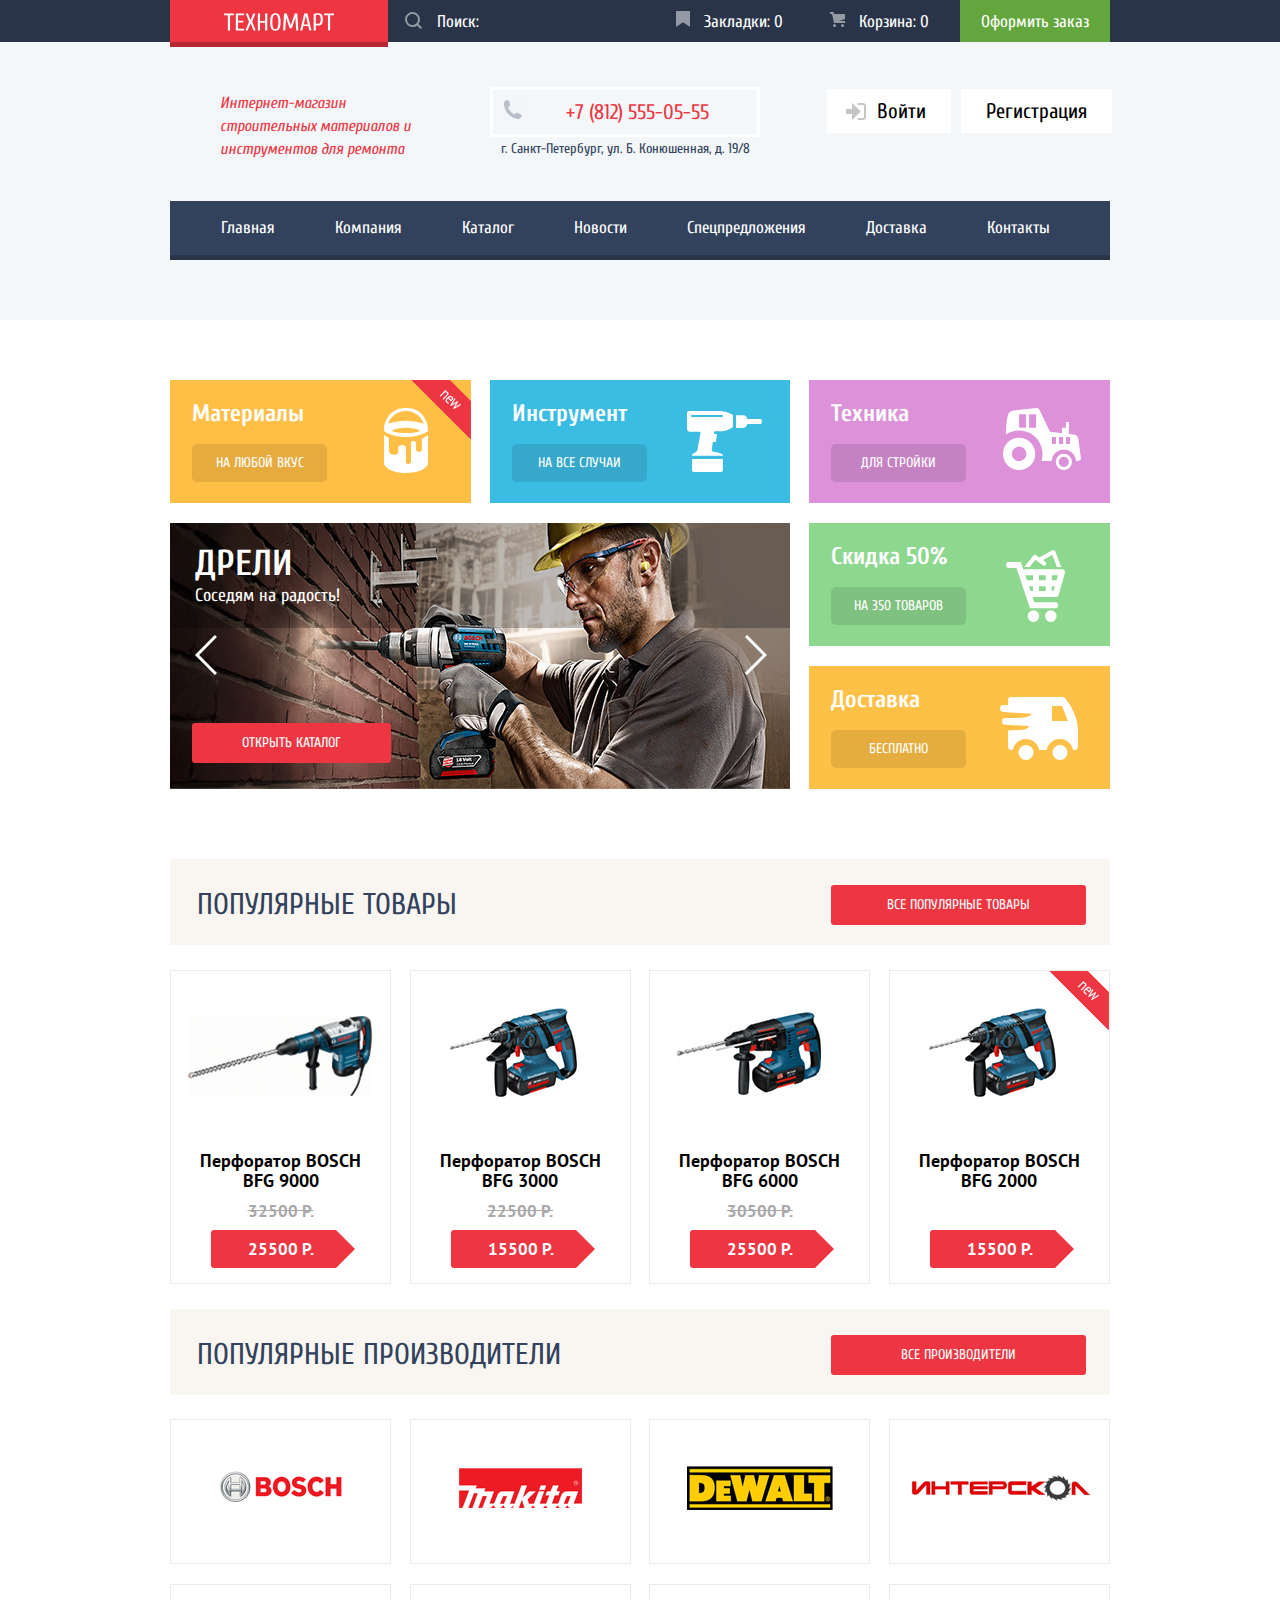
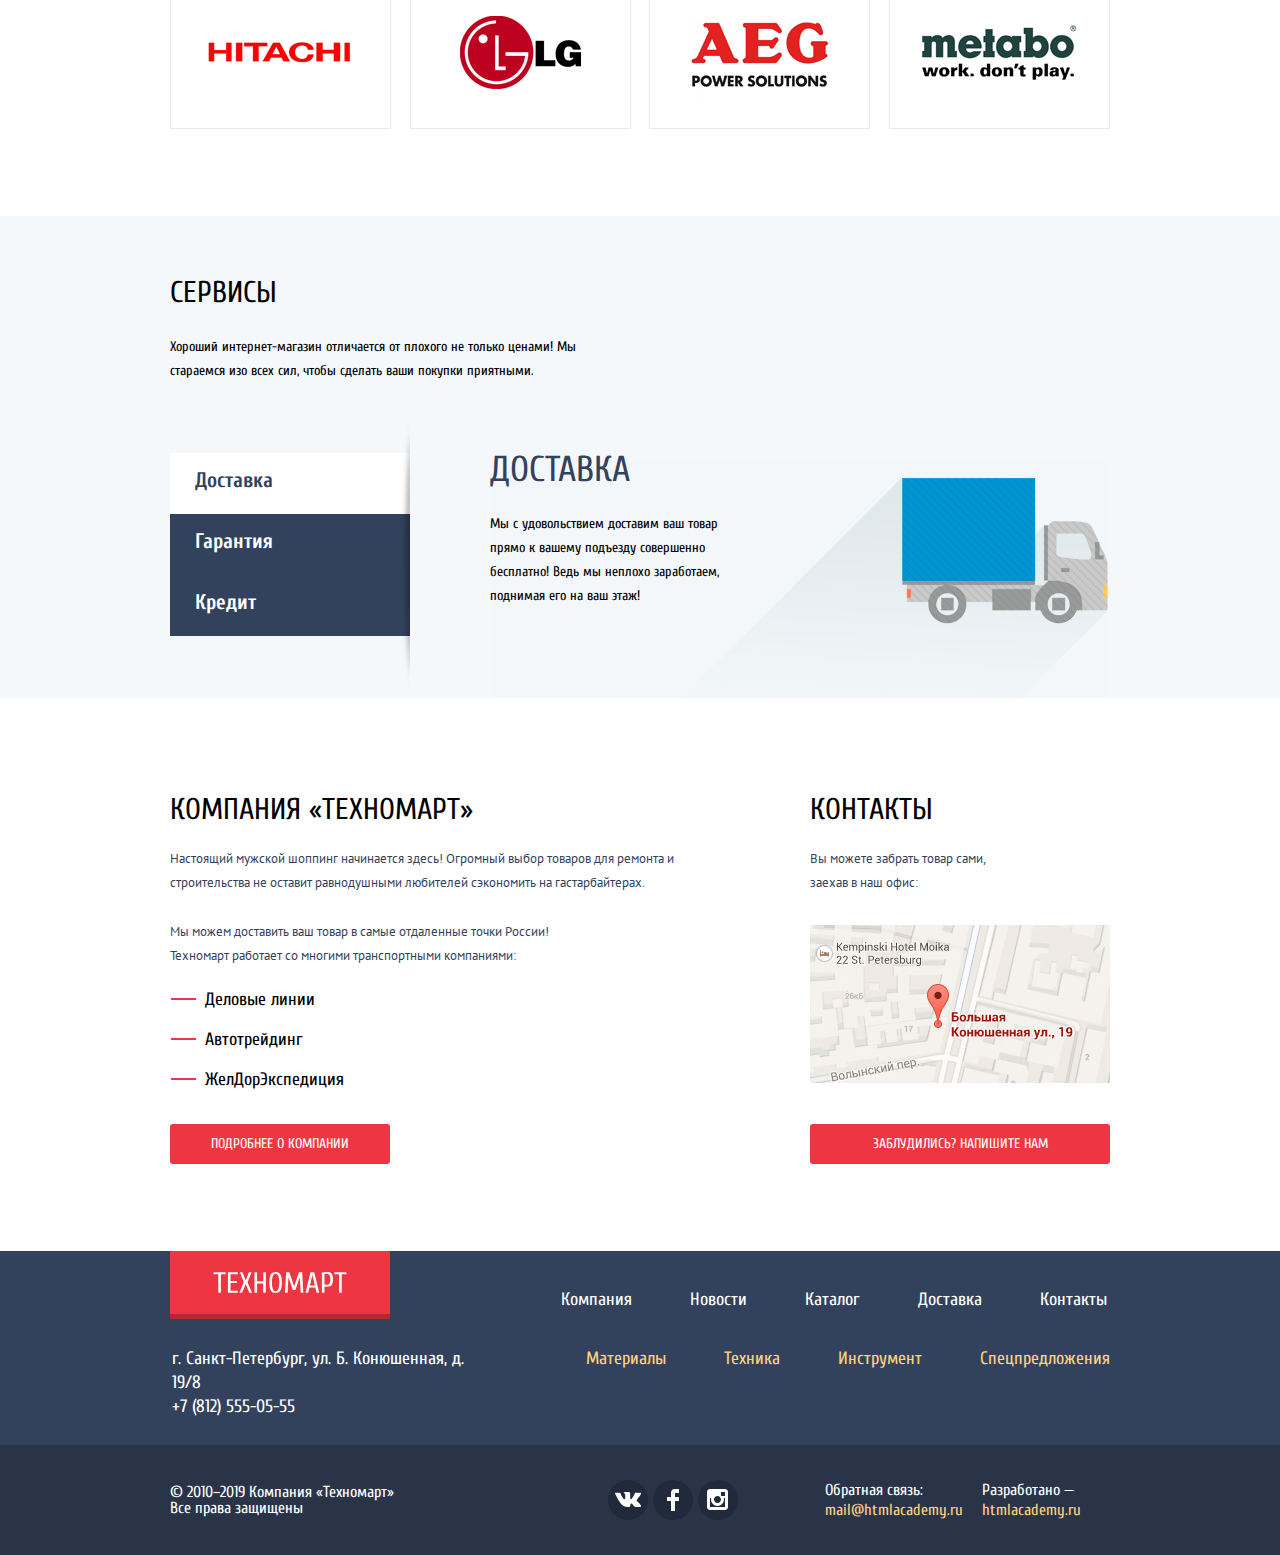
==== commit 04e4be6f: "Правка" ====
--- a/index.html
+++ b/index.html
@@ -1,15 +1,12 @@
 <!DOCTYPE html>
 <html lang="ru">
-
 <head>
   <meta charset="utf-8">
   <title>HTML Academy: Техномарт</title>
   <link href="https://fonts.googleapis.com/css?family=Cuprum:400,400i,700,700i%7cPT+Sans:400,400i,700,700i&amp;subset=cyrillic,cyrillic-ext" rel="stylesheet" type="text/css">
   <link href="css/normalize.css" rel="stylesheet">
   <link href="css/style.css" rel="stylesheet">
-  <link href="css/stylemin.css" rel="stylesheet">
 </head>
-
 <body>
   <header class="header">
     <section class="header__top">
@@ -158,7 +155,7 @@
               </button>
               <button class="button button__bookmarks">В закладки</button>
             </div>
-            <img src="img/bfg-3000.png" alt="Перфоратор BOSCH BFG 3000"  width="218" height="99" class="product__cataloge__bfg3000">
+            <img src="img/bfg-3000.png" alt="Перфоратор BOSCH BFG 3000" width="218" height="99" class="product__cataloge__bfg3000">
             <a href="#" class="product__cataloge__header">Перфоратор BOSCH BFG 3000</a>
             <p class="product__cataloge__oldprice">22500 Р.</p>
             <a href="#" class="product__cataloge__newprice">15500 Р.</a>
@@ -192,7 +189,7 @@
               </button>
               <button class="button button__bookmarks">В закладки</button>
             </div>
-            <img src="img/bfg-2000.png" alt="Перфоратор BOSCH BFG 2000"  width="218" height="99" class="product__cataloge__bfg2000">
+            <img src="img/bfg-2000.png" alt="Перфоратор BOSCH BFG 2000" width="218" height="99" class="product__cataloge__bfg2000">
             <a href="#" class="product__cataloge__header">Перфоратор BOSCH BFG 2000</a>
             <p class="product__cataloge__oldprice visually-hidden ">30500 Р.</p>
             <a href="#" class="product__cataloge__newprice">15500 Р.</a>
@@ -272,7 +269,6 @@
           </a>
           <a href="#" class="button map__button">Заблудились? Напишите нам</a>
         </div>
-
         <!-- ПОПАП ОБРАТНОЙ СВЯЗИ -->
         <div class="contacts__popup visually-hidden">
           <button class="popup__close" type="button">
@@ -298,7 +294,6 @@
             <button class="button send-button" type="submit">Отправить</button>
           </div>
         </div>
-
         <!-- ПОПАП КАРТЫ -->
         <div class="map__popup visually-hidden">
           <button class="popup__close" type="button">
@@ -312,7 +307,6 @@
       </div>
     </section>
   </main>
-
   <footer class="footer">
     <section class="footer__top">
       <h2 class="visually-hidden">Контакты Техномарт</h2>
@@ -345,8 +339,8 @@
       <h2 class="visually-hidden">Социальные сети Техномарт</h2>
       <div class="container">
         <div class="footer__bottom__copyright">
-          <p>© 2010–2019 Компания «Техномарт»<p>
-              <p>Все права защищены</p>
+          <p>© 2010–2019 Компания «Техномарт»</p>
+          <p>Все права защищены</p>
         </div>
         <ul class="footer__bottom__social">
           <li><a href="#" class="social__button vk">vk</a></li>
@@ -354,16 +348,11 @@
           <li><a href="#" class="social__button inst">instagram</a></li>
         </ul>
         <div class="footer__bottom__mail">
-          <p class="footer__bottom__mail_p1">
-            Обратная связь: <a href="mailto:mail@htmlacademy.ru">mail@htmlacademy.ru</a>
-          </p>
-          <p class="footer__bottom__mail_p2">
-            Разработано — <a href="https://htmlacademy.ru/intensive/htmlcss">htmlacademy.ru</a>
-          </p>
+          <p class="footer__bottom__mail_p1">Обратная связь: <a href="mailto:mail@htmlacademy.ru">mail@htmlacademy.ru</a></p>
+          <p class="footer__bottom__mail_p2">Разработано — <a href="https://htmlacademy.ru/intensive/htmlcss">htmlacademy.ru</a></p>
         </div>
       </div>
     </section>
   </footer>
 </body>
-
 </html>
--- a/css/style.css
+++ b/css/style.css
@@ -99,6 +99,10 @@
   color: inherit;
 }
 
+/* .search_form{
+  text-indent: -9999px;
+} */
+
 .icon-zoom,
 .icon-bookmarks,
 .icon-cart {
@@ -133,7 +137,7 @@
 }
 
 .header__top__formfind input:active+.icon-zoom {
-  fill: rgba(255, 255, 255, 0.5);
+  fill: #ee3643;
 }
 
 /* PLACTHOLDER */
@@ -229,7 +233,6 @@
 .header__middle__about {
   display: block;
   width: 200px;
-  font-family: Cuprum;
   font-style: italic;
   font-size: 16px;
   line-height: 23px;
@@ -365,7 +368,6 @@
 }
 
 .header__middle__registration-bottom a {
-  font-family: cuprum;
   font-size: 16px;
   color: #32425c;
   text-align: center;
@@ -389,6 +391,7 @@
   border-radius: 50%;
   top: -4px;
   margin: 0 5px;
+  vertical-align: middle;
 }
 
 .header__middle__login {
@@ -420,6 +423,7 @@
 .header__nav ul {
   display: flex;
   justify-content: flex-start;
+  flex-wrap: wrap;
   padding: 0 21px;
   margin: 0;
   background: #32425c;
@@ -460,20 +464,21 @@
 .cataloge__bottom {
   display: flex;
   justify-content: space-between;
+  flex-wrap: wrap;
 }
 
 .cataloge__bottom {
-  padding: 20px 0 50px;
+  padding: 0 0 50px;
 }
 
 .cataloge__item {
   padding: 22px 22px 21px;
   box-sizing: border-box;
   width: 32%;
+  margin-bottom: 20px;
 }
 
 .cataloge__item h3 {
-  font-family: Cuprum;
   font-size: 24px;
   color: #fff;
   margin: 0 0 18px 0;
@@ -541,7 +546,6 @@
 }
 
 .cataloge__slider h2 {
-  font-family: cuprum;
   font-size: 36px;
   color: #fff;
   margin: 0 0 8px;
@@ -549,20 +553,19 @@
 
 .cataloge__slider__leftarrow,
 .cataloge__slider__rightarrow {
-  display: block;
   position: absolute;
   content: "";
 }
 
 .cataloge__slider__leftarrow {
   fill: #fff;
-  bottom: 112px;
+  top: 112px;
   left: 25px;
 }
 
 .cataloge__slider__rightarrow {
   fill: #fff;
-  bottom: 112px;
+  top: 112px;
   right: 23px;
 }
 
@@ -577,7 +580,6 @@
 }
 
 .cataloge__slider p {
-  font-family: cuprum;
   font-size: 18px;
   color: #fff;
   margin: 0;
@@ -605,7 +607,7 @@
 
 .button-slider {
   position: absolute;
-  bottom: 20px;
+  top: 200px;
   left: 22px;
   padding: 8px 50px;
 }
@@ -826,6 +828,7 @@
 .product__pagination {
   display: flex;
   justify-content: flex-start;
+  flex-wrap: wrap;
   position: relative;
   top: -2px;
   left: 5px;
@@ -842,6 +845,7 @@
   border-radius: 5px;
   border: 1px solid #e5e5e5;
   margin-right: 10px;
+  margin-bottom: 10px;
   color: #000;
   text-decoration: none;
 }
@@ -908,7 +912,7 @@
 .service {
   background: #f4f8fa;
   box-sizing: border-box;
-  padding: 40px 0 20px;
+  padding: 40px 0 0;
 }
 
 .service__header {
@@ -917,7 +921,6 @@
 }
 
 .service__header h2 {
-  font-family: Cuprum;
   font-size: 30px;
   font-weight: normal;
   color: #000;
@@ -958,7 +961,6 @@
   display: block;
   width: 240px;
   background: #32425c;
-  font-family: Cuprum;
   font-size: 21px;
   font-weight: bold;
   color: #fff;
@@ -1006,22 +1008,23 @@
 .service__content__delivery {
   background: url("../img/delivery.png") #f4f7f9 no-repeat top right;
   background-position: 150px 20px;
-  height: 240px;
+  min-height: 240px;
 }
 
 .service__content__garanty {
   background: url("../img/garanty.png") #f4f7f9 no-repeat top right;
-  height: 240px;
+  min-height: 240px;
 }
 
 .service__content__credit {
   background: url("../img/credit.png") #f4f7f9 no-repeat top right;
-  height: 240px;
+  min-height: 240px;
 }
 
 .service__content p {
   width: 260px;
   color: #000;
+  margin: 0;
 }
 
 .service__content-button {
@@ -1031,7 +1034,7 @@
 
 .about .container {
   display: flex;
-  justify-content: flex-start;
+  justify-content: space-between;
   padding: 75px 0 87px;
   position: relative;
 }
@@ -1049,10 +1052,6 @@
   font-size: 13px;
 }
 
-.about__company {
-  margin-right: 115px;
-}
-
 .about__company_p1 {
   width: 525px;
   margin-bottom: 25px;
@@ -1071,7 +1070,6 @@
 .about__company li {
   display: block;
   position: relative;
-  font-family: cuprum;
   font-size: 18px;
   color: #000;
   margin-left: 35px;
@@ -1117,7 +1115,7 @@
 
 .footer__top .container {
   display: flex;
-  justify-content: flex-start;
+  justify-content: space-between;
 }
 
 .logo__footer {
@@ -1131,14 +1129,9 @@
   padding-left: 2px;
 }
 
-.footer__contacts {
-  margin-right: 27px;
-}
-
 .footer__top__contacts a,
 .footer__top__contacts address {
   color: #fff;
-  font-family: cuprum;
   font-size: 18px;
   font-style: normal;
   text-decoration: none;
@@ -1151,13 +1144,9 @@
 .footer__nav ul {
   display: flex;
   justify-content: flex-start;
+  flex-wrap: wrap;
   height: 55px;
-  width: 550px;
   margin: 37px 0 4px;
-}
-
-.footer__nav li {
-  margin-right: 58px;
 }
 
 .footer__nav ul:last-child {
@@ -1166,9 +1155,13 @@
 
 .footer__nav li {
   text-align: center;
-  font-family: Cuprum;
   font-size: 18px;
   text-align: left;
+  margin-right: 58px;
+}
+
+.footer__nav li:last-child {
+  margin-right: 0;
 }
 
 .footer__nav__top a {
@@ -1198,16 +1191,13 @@
 
 .footer__bottom .container {
   display: flex;
-  justify-content: flex-start;
-  align-items: flex-start;
-  background: #293449;
+  justify-content: space-between;
   color: #fff;
   padding: 35px 0 35px;
 }
 
 .footer__bottom__copyright {
   width: 350px;
-  margin: 0 155px 0 0;
 }
 
 .footer__bottom__copyright p {
@@ -1225,15 +1215,20 @@
 
 .footer__bottom__social {
   display: flex;
-  justify-content: flex-start;
+  justify-content: space-between;
+  flex-wrap: wrap;
   text-indent: -9999px;
   list-style-type: none;
-  margin: 0 115px 0 0;
+  margin: 0;
   padding: 0;
 }
 
 .footer__bottom__social li {
   margin-right: 5px;
+}
+
+.footer__bottom__social li:last-child{
+  margin-right: 0;
 }
 
 .filter__range__min,
@@ -1272,9 +1267,10 @@
 
 .footer__bottom__mail {
   display: flex;
-  justify-content: flex-start;
+  justify-content: space-between;
   font-size: 16px;
   line-height: 20px;
+  width: 285px;
 }
 
 .footer__bottom__mail a {
@@ -1291,22 +1287,17 @@
   color: #ee3643;
 }
 
-.footer__bottom__mail_p1 {
-  display: block;
-  margin: 0 20px 0 0;
-}
-
+.footer__bottom__mail_p1,
 .footer__bottom__mail_p2 {
   display: block;
   margin: 0;
-  position: relative;
-  left: 15px;
 }
 
 /* CATALOH.HTML */
 .breadcrumbs ul {
   display: flex;
   justify-content: flex-start;
+  flex-wrap: wrap;
   list-style-type: none;
   padding: 0;
   margin: 18px 0 18px 0;
@@ -1829,7 +1820,6 @@
 }
 
 .contacts__popup label {
-  font-family: Cuprum;
   font-size: 18px;
   color: #000;
   margin-bottom: 13px;
@@ -1859,6 +1849,7 @@
   font-size: 13px;
   outline: none;
   box-sizing: border-box;
+  resize: none;
 }
 
 .contacts__popup__sendbutton {
@@ -1887,6 +1878,7 @@
   height: 450px;
   box-shadow: 0 0 30px rgba(0, 0, 0, 0.3);
   z-index: 1;
+  background-color: #f4f2ed;
 }
 
 .product__popup {
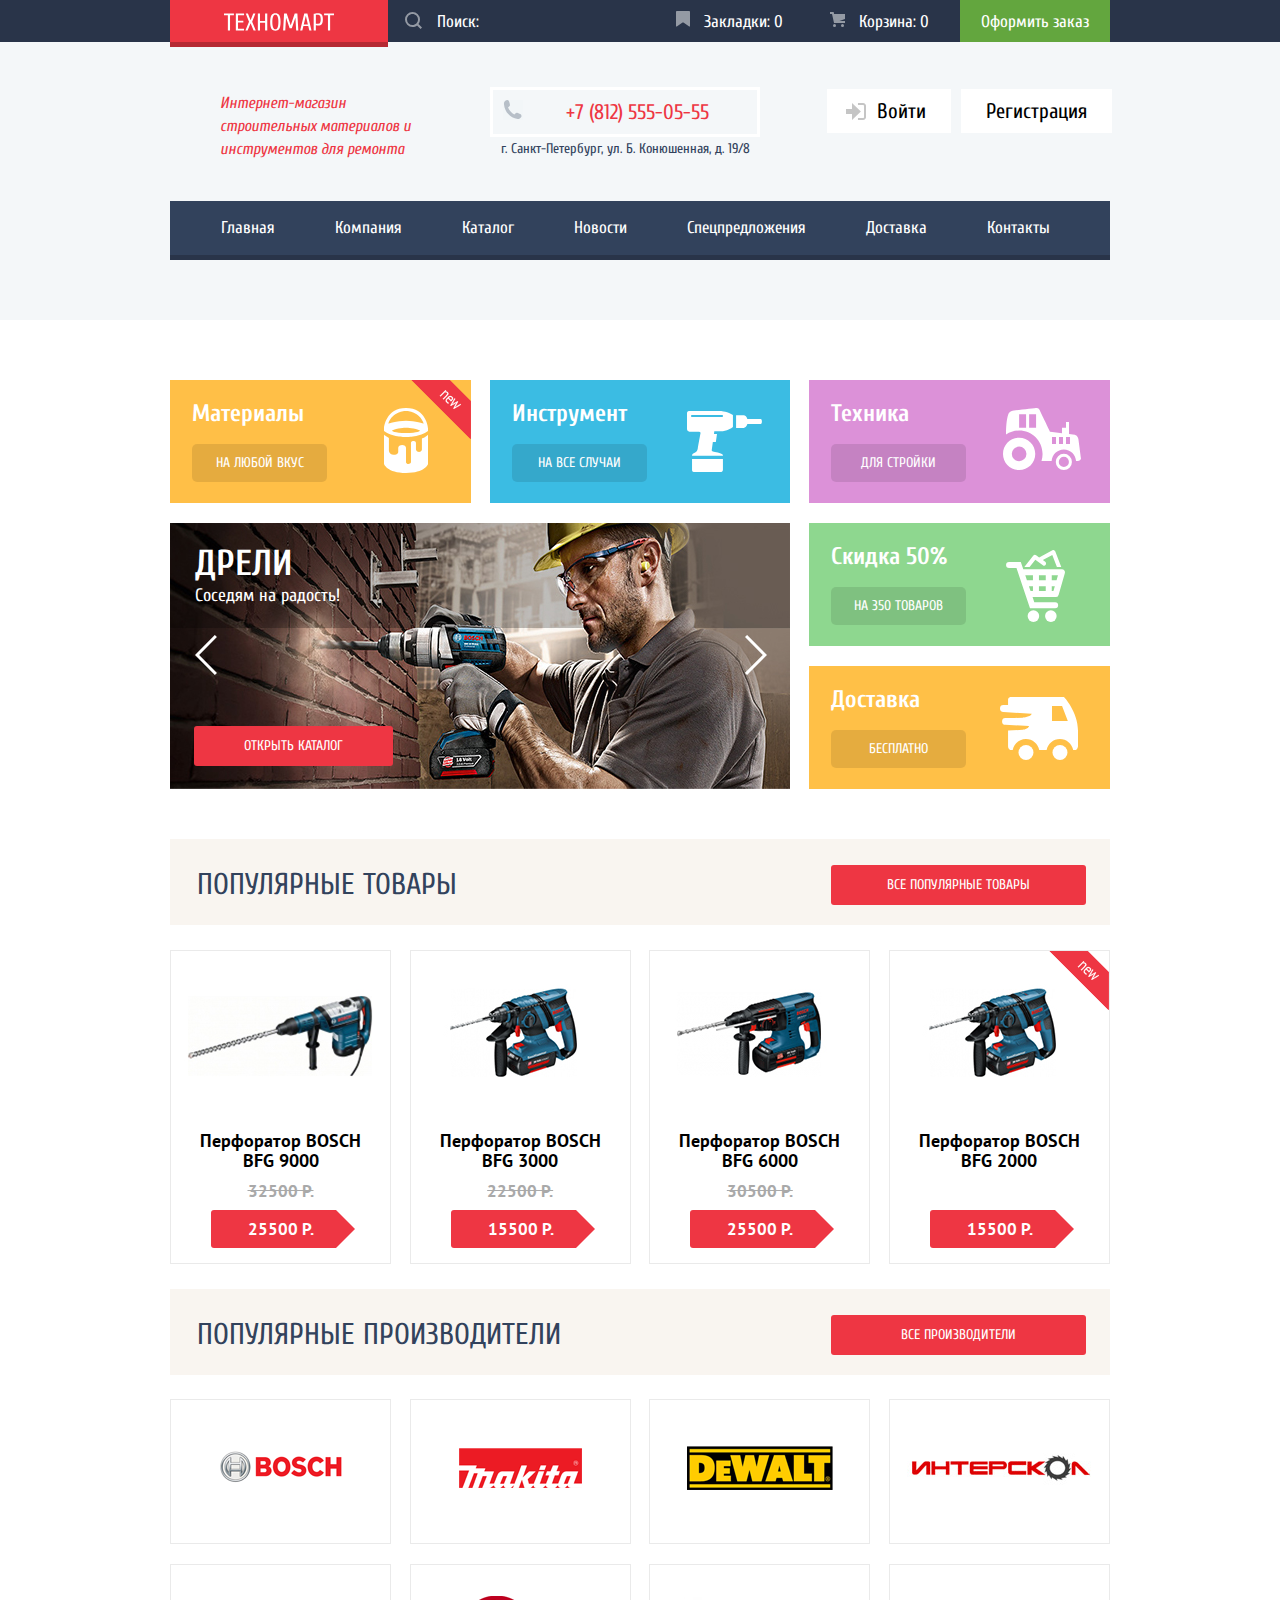
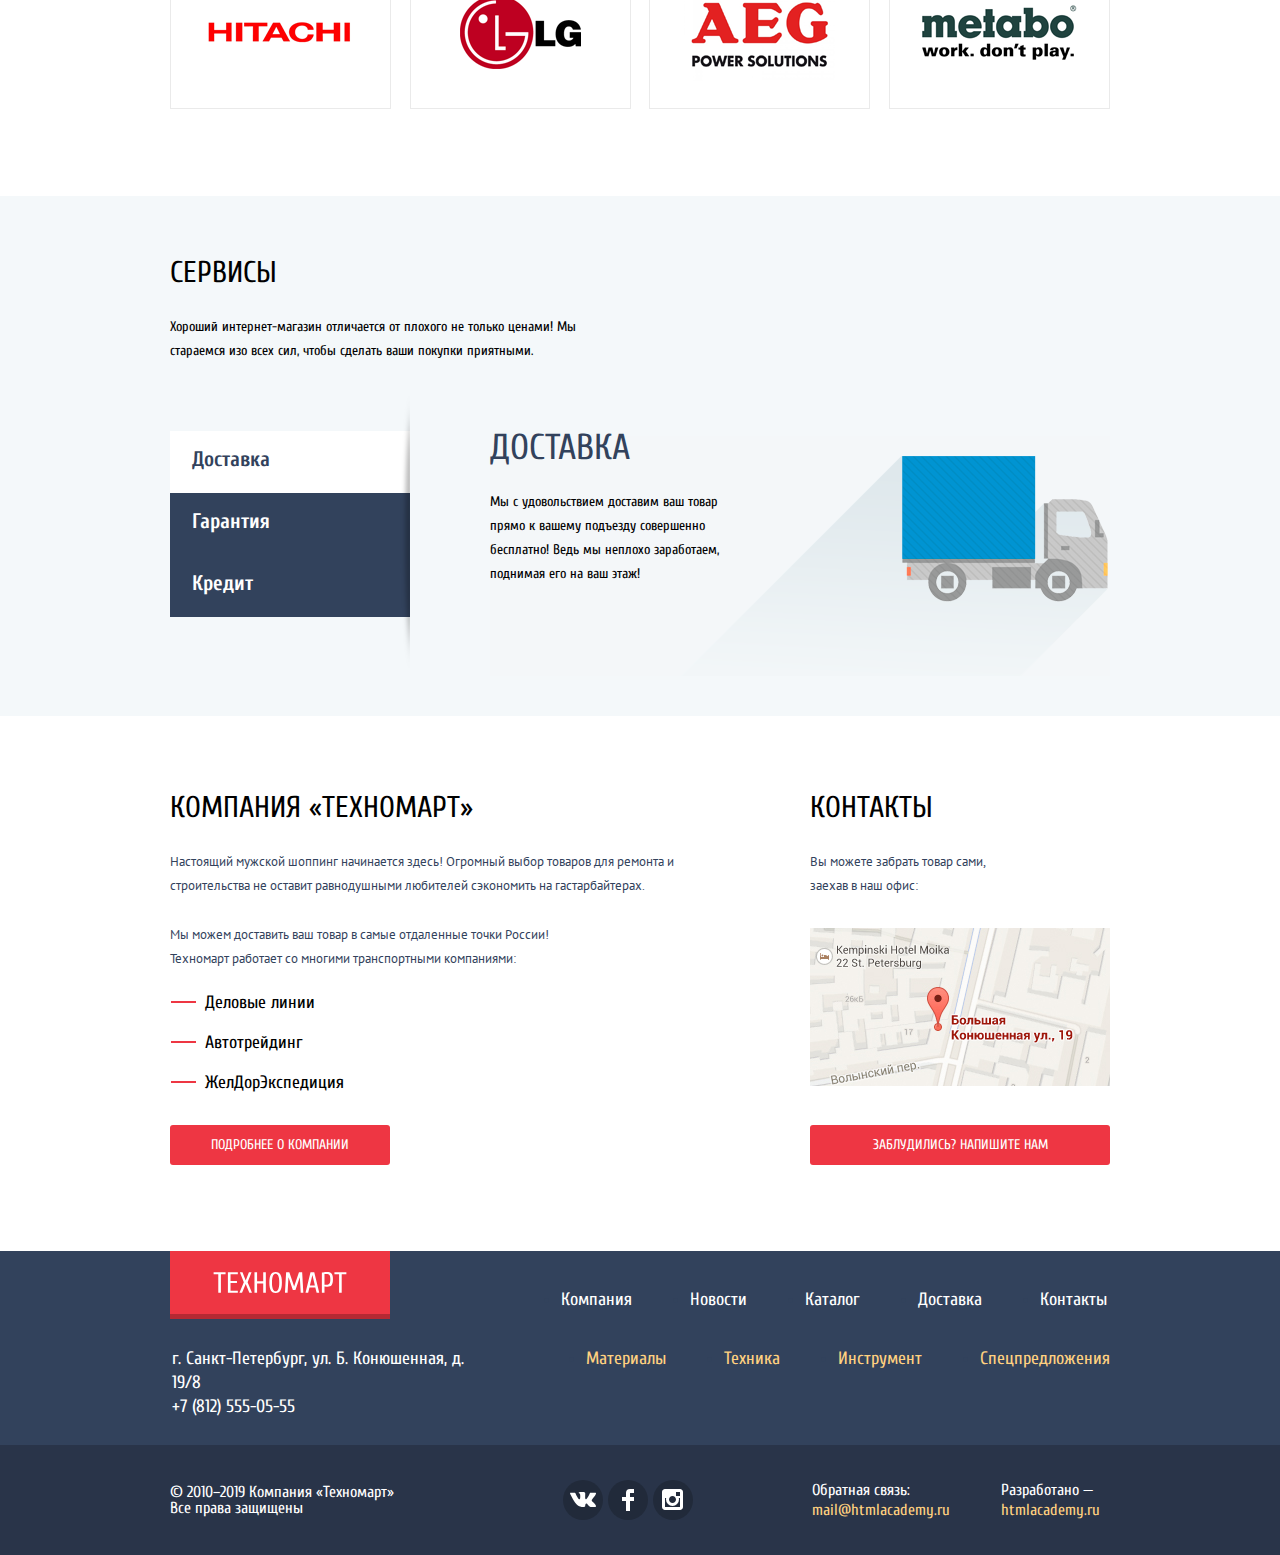
==== commit 0eb8cc15: "JS" ====
--- a/index.html
+++ b/index.html
@@ -270,7 +270,7 @@
           <a href="#" class="button map__button">Заблудились? Напишите нам</a>
         </div>
         <!-- ПОПАП ОБРАТНОЙ СВЯЗИ -->
-        <div class="contacts__popup visually-hidden">
+        <div class="contacts__popup">
           <button class="popup__close" type="button">
             <svg enable-background="new 0 0 21 21" height="21" viewBox="0 0 21 21" width="21" xmlns="http://www.w3.org/2000/svg">
               <path d="m13.273 10.5 7.422-7.422c.389-.389.389-1.025 0-1.414l-1.359-1.359c-.389-.389-1.025-.389-1.414 0l-7.422 7.422-7.422-7.422c-.389-.389-1.025-.389-1.414 0l-1.359 1.359c-.389.389-.389 1.025 0 1.414l7.422 7.422-7.421 7.422c-.389.389-.389 1.025 0 1.414l1.359 1.359c.389.389 1.025.389 1.414 0l7.422-7.422 7.422 7.422c.389.389 1.025.389 1.414 0l1.359-1.359c.389-.389.389-1.025 0-1.414z" />
@@ -354,5 +354,24 @@
       </div>
     </section>
   </footer>
+
+<script>
+    var link = document.querySelector(".header__top__checkout");
+    var popup = document.querySelector(".contacts__popup");
+    var close = document.querySelector(".popup__close");
+
+    link.addEventListener("click", function (evt) {
+    evt.preventDefault();
+    popup.classList.add("contacts__popup--show");
+    });
+
+    close.addEventListener("click", function (evt) {
+    evt.preventDefault();
+    popup.classList.remove("contacts__popup--close");
+    });
+
+</script>
+
+
 </body>
 </html>
--- a/css/style.css
+++ b/css/style.css
@@ -60,6 +60,9 @@
 
 .header__top .container {
   height: 42px;
+  display: -webkit-box;  /* OLD - iOS 6-, Safari 3.1-6, BB7 */
+  display: -ms-flexbox;  /* TWEENER - IE 10 */
+  display: -webkit-flex; /* NEW - Safari 6.1+. iOS 7.1+, BB10 */
   display: flex;
   justify-content: space-between;
 }
@@ -102,7 +105,6 @@
 /* .search_form{
   text-indent: -9999px;
 } */
-
 .icon-zoom,
 .icon-bookmarks,
 .icon-cart {
@@ -224,6 +226,9 @@
 
 /* HEADER MIDDLE */
 .header__middle {
+  display: -webkit-box;  /* OLD - iOS 6-, Safari 3.1-6, BB7 */
+  display: -ms-flexbox;  /* TWEENER - IE 10 */
+  display: -webkit-flex; /* NEW - Safari 6.1+. iOS 7.1+, BB10 */
   display: flex;
   justify-content: flex-start;
   align-items: flex-start;
@@ -276,6 +281,9 @@
 }
 
 .header__middle__registration {
+  display: -webkit-box;  /* OLD - iOS 6-, Safari 3.1-6, BB7 */
+  display: -ms-flexbox;  /* TWEENER - IE 10 */
+  display: -webkit-flex; /* NEW - Safari 6.1+. iOS 7.1+, BB10 */
   display: flex;
   justify-content: space-between;
   position: relative;
@@ -421,6 +429,9 @@
 }
 
 .header__nav ul {
+  display: -webkit-box;  /* OLD - iOS 6-, Safari 3.1-6, BB7 */
+  display: -ms-flexbox;  /* TWEENER - IE 10 */
+  display: -webkit-flex; /* NEW - Safari 6.1+. iOS 7.1+, BB10 */
   display: flex;
   justify-content: flex-start;
   flex-wrap: wrap;
@@ -462,13 +473,16 @@
 
 .cataloge__top,
 .cataloge__bottom {
+  display: -webkit-box;  /* OLD - iOS 6-, Safari 3.1-6, BB7 */
+  display: -ms-flexbox;  /* TWEENER - IE 10 */
+  display: -webkit-flex; /* NEW - Safari 6.1+. iOS 7.1+, BB10 */
   display: flex;
   justify-content: space-between;
   flex-wrap: wrap;
 }
 
 .cataloge__bottom {
-  padding: 0 0 50px;
+  padding: 0 0 30px;
 }
 
 .cataloge__item {
@@ -607,19 +621,22 @@
 
 .button-slider {
   position: absolute;
-  top: 200px;
-  left: 22px;
+  top: 203px;
+  left: 24px;
   padding: 8px 50px;
 }
 
 /* PRODUCT */
 .product__cataloge,
 .product__cataloge--inside {
+  display: -webkit-box;  /* OLD - iOS 6-, Safari 3.1-6, BB7 */
+  display: -ms-flexbox;  /* TWEENER - IE 10 */
+  display: -webkit-flex; /* NEW - Safari 6.1+. iOS 7.1+, BB10 */
   display: flex;
   justify-content: space-between;
   position: relative;
   flex-wrap: wrap;
-  padding: 15px 0 35px;
+  padding: 22px 0 31px;
 }
 
 .product__cataloge__item {
@@ -662,7 +679,7 @@
   border: 1px solid #eaeaea;
   box-sizing: border-box;
   padding: 33px 0 50px;
-  width: calc(34% - 19px);
+  width: 220px;
   margin-bottom: 25px;
 }
 
@@ -736,6 +753,9 @@
 
 .product__header,
 .companys__header {
+  display: -webkit-box;  /* OLD - iOS 6-, Safari 3.1-6, BB7 */
+  display: -ms-flexbox;  /* TWEENER - IE 10 */
+  display: -webkit-flex; /* NEW - Safari 6.1+. iOS 7.1+, BB10 */
   display: flex;
   justify-content: space-between;
   align-items: center;
@@ -826,12 +846,12 @@
 }
 
 .product__pagination {
+  display: -webkit-box;  /* OLD - iOS 6-, Safari 3.1-6, BB7 */
+  display: -ms-flexbox;  /* TWEENER - IE 10 */
+  display: -webkit-flex; /* NEW - Safari 6.1+. iOS 7.1+, BB10 */
   display: flex;
   justify-content: flex-start;
   flex-wrap: wrap;
-  position: relative;
-  top: -2px;
-  left: 5px;
   list-style-type: none;
   margin: 0;
   padding: 0;
@@ -867,6 +887,9 @@
 }
 
 .companys__items {
+  display: -webkit-box;  /* OLD - iOS 6-, Safari 3.1-6, BB7 */
+  display: -ms-flexbox;  /* TWEENER - IE 10 */
+  display: -webkit-flex; /* NEW - Safari 6.1+. iOS 7.1+, BB10 */
   display: flex;
   justify-content: space-between;
   flex-wrap: wrap;
@@ -874,6 +897,9 @@
 }
 
 .companys__item {
+  display: -webkit-box;  /* OLD - iOS 6-, Safari 3.1-6, BB7 */
+  display: -ms-flexbox;  /* TWEENER - IE 10 */
+  display: -webkit-flex; /* NEW - Safari 6.1+. iOS 7.1+, BB10 */
   display: flex;
   justify-content: center;
   width: calc(25% - 14px);
@@ -896,6 +922,9 @@
 }
 
 .companys__item {
+  display: -webkit-box;  /* OLD - iOS 6-, Safari 3.1-6, BB7 */
+  display: -ms-flexbox;  /* TWEENER - IE 10 */
+  display: -webkit-flex; /* NEW - Safari 6.1+. iOS 7.1+, BB10 */
   display: flex;
   justify-content: center;
   align-items: center;
@@ -912,12 +941,12 @@
 .service {
   background: #f4f8fa;
   box-sizing: border-box;
-  padding: 40px 0 0;
+  padding: 40px 0 40px;
 }
 
 .service__header {
   width: 410px;
-  margin-bottom: 70px
+  margin-bottom: 68px
 }
 
 .service__header h2 {
@@ -939,6 +968,9 @@
 }
 
 .service__features-content {
+  display: -webkit-box;  /* OLD - iOS 6-, Safari 3.1-6, BB7 */
+  display: -ms-flexbox;  /* TWEENER - IE 10 */
+  display: -webkit-flex; /* NEW - Safari 6.1+. iOS 7.1+, BB10 */
   display: flex;
   position: relative;
   justify-content: space-between;
@@ -965,7 +997,7 @@
   font-weight: bold;
   color: #fff;
   box-sizing: border-box;
-  padding: 15px 0 22px 25px;
+  padding: 16px 0 22px 22px;
   text-decoration: none;
 }
 
@@ -1033,9 +1065,12 @@
 }
 
 .about .container {
+  display: -webkit-box;  /* OLD - iOS 6-, Safari 3.1-6, BB7 */
+  display: -ms-flexbox;  /* TWEENER - IE 10 */
+  display: -webkit-flex; /* NEW - Safari 6.1+. iOS 7.1+, BB10 */
   display: flex;
   justify-content: space-between;
-  padding: 75px 0 87px;
+  padding: 55px 0 86px;
   position: relative;
 }
 
@@ -1044,7 +1079,7 @@
   color: #000;
   text-transform: uppercase;
   font-weight: normal;
-  margin-bottom: 25px;
+  margin-bottom: 30px;
 }
 
 .about p {
@@ -1064,7 +1099,7 @@
 
 .about__company ul {
   padding: 0;
-  margin-bottom: 32px;
+  margin-bottom: 30px;
 }
 
 .about__company li {
@@ -1092,10 +1127,14 @@
   margin-bottom: 30px;
 }
 
+.about__contacts a {
+  display: block;
+}
+
 .about__contacts__map {
   width: 300px;
   height: 158px;
-  margin-bottom: 33px;
+  margin-bottom: 31px;
 }
 
 .about__button {
@@ -1114,6 +1153,9 @@
 }
 
 .footer__top .container {
+  display: -webkit-box;  /* OLD - iOS 6-, Safari 3.1-6, BB7 */
+  display: -ms-flexbox;  /* TWEENER - IE 10 */
+  display: -webkit-flex; /* NEW - Safari 6.1+. iOS 7.1+, BB10 */
   display: flex;
   justify-content: space-between;
 }
@@ -1142,6 +1184,9 @@
 }
 
 .footer__nav ul {
+  display: -webkit-box;  /* OLD - iOS 6-, Safari 3.1-6, BB7 */
+  display: -ms-flexbox;  /* TWEENER - IE 10 */
+  display: -webkit-flex; /* NEW - Safari 6.1+. iOS 7.1+, BB10 */
   display: flex;
   justify-content: flex-start;
   flex-wrap: wrap;
@@ -1190,6 +1235,9 @@
 }
 
 .footer__bottom .container {
+  display: -webkit-box;  /* OLD - iOS 6-, Safari 3.1-6, BB7 */
+  display: -ms-flexbox;  /* TWEENER - IE 10 */
+  display: -webkit-flex; /* NEW - Safari 6.1+. iOS 7.1+, BB10 */
   display: flex;
   justify-content: space-between;
   color: #fff;
@@ -1214,6 +1262,9 @@
 }
 
 .footer__bottom__social {
+  display: -webkit-box;  /* OLD - iOS 6-, Safari 3.1-6, BB7 */
+  display: -ms-flexbox;  /* TWEENER - IE 10 */
+  display: -webkit-flex; /* NEW - Safari 6.1+. iOS 7.1+, BB10 */
   display: flex;
   justify-content: space-between;
   flex-wrap: wrap;
@@ -1221,13 +1272,15 @@
   list-style-type: none;
   margin: 0;
   padding: 0;
+  position: relative;
+  left: -45px;
 }
 
 .footer__bottom__social li {
   margin-right: 5px;
 }
 
-.footer__bottom__social li:last-child{
+.footer__bottom__social li:last-child {
   margin-right: 0;
 }
 
@@ -1266,11 +1319,16 @@
 }
 
 .footer__bottom__mail {
+  display: -webkit-box;  /* OLD - iOS 6-, Safari 3.1-6, BB7 */
+  display: -ms-flexbox;  /* TWEENER - IE 10 */
+  display: -webkit-flex; /* NEW - Safari 6.1+. iOS 7.1+, BB10 */
   display: flex;
   justify-content: space-between;
   font-size: 16px;
   line-height: 20px;
   width: 285px;
+  position: relative;
+  left: -13px;
 }
 
 .footer__bottom__mail a {
@@ -1293,8 +1351,15 @@
   margin: 0;
 }
 
+.footer__bottom__mail_p1 {
+  margin-right: 51px;
+}
+
 /* CATALOH.HTML */
 .breadcrumbs ul {
+  display: -webkit-box;  /* OLD - iOS 6-, Safari 3.1-6, BB7 */
+  display: -ms-flexbox;  /* TWEENER - IE 10 */
+  display: -webkit-flex; /* NEW - Safari 6.1+. iOS 7.1+, BB10 */
   display: flex;
   justify-content: flex-start;
   flex-wrap: wrap;
@@ -1317,35 +1382,43 @@
 .breadcrumbs a {
   font-family: "pt sans";
   color: #000;
-  margin-right: 10px;
   text-transform: uppercase;
   font-size: 13px;
-  color: #000;
   text-decoration: none;
 }
 
+.breadcrumbs li {
+  margin-right: 17px;
+}
+
 .filter {
+  display: -webkit-box;  /* OLD - iOS 6-, Safari 3.1-6, BB7 */
+  display: -ms-flexbox;  /* TWEENER - IE 10 */
+  display: -webkit-flex; /* NEW - Safari 6.1+. iOS 7.1+, BB10 */
   display: flex;
   justify-content: space-between;
-  padding: 20px 0 60px;
+  padding: 23px 0 50px;
 }
 
 .filter__form {
-  width: 23%;
+  width: 220px;
 }
 
 .filter__products__line {
+  display: -webkit-box;  /* OLD - iOS 6-, Safari 3.1-6, BB7 */
+  display: -ms-flexbox;  /* TWEENER - IE 10 */
+  display: -webkit-flex; /* NEW - Safari 6.1+. iOS 7.1+, BB10 */
   display: flex;
   justify-content: flex-start;
   background: #f7f3ec;
-  padding: 10px 0 10px 20px;
+  padding: 7px 0 6px 20px;
   border-radius: 5px;
   list-style-type: none;
   margin: 0;
 }
 
 .filter__products__line li:first-child {
-  margin-right: 148px;
+  margin-right: 140px;
   text-transform: uppercase;
   font-family: "pt sans";
   font-size: 13px;
@@ -1359,10 +1432,6 @@
   margin-right: 30px;
 }
 
-.filter__products__line li:nth-child(4) {
-  margin-right: 10px;
-}
-
 .filter__products__line li:nth-child(5) {
   margin-right: 0;
 }
@@ -1374,10 +1443,11 @@
   margin-right: 40px;
   text-transform: uppercase;
   font-family: "pt sans";
-  color: #000;
+  color: rgba(0, 0, 0, 0.3);
   font-size: 13px;
   border-bottom: 1px dashed #ee3643;
   text-decoration: none;
+  height: 20px;
 }
 
 .filter__products__price {
@@ -1423,7 +1493,7 @@
   display: block;
   font-family: "pt sans";
   background: #f7f3ec;
-  padding: 9px 18px;
+  padding: 7px 0 6px 20px;
   font-size: 13px;
   text-transform: uppercase;
   border-radius: 5px;
@@ -1439,7 +1509,7 @@
 }
 
 .filter__products {
-  width: 75%;
+  width: 700px;
 }
 
 .filter h3,
@@ -1518,12 +1588,12 @@
 }
 
 .filter__companys {
-  padding-bottom: 21px;
+  padding-bottom: 17px;
   border-bottom: 1px solid #f7f3ec;
 }
 
 .filter__power {
-  margin-bottom: 70px;
+  margin-bottom: 68px;
 }
 
 .filter__range__toggle {
@@ -1539,17 +1609,20 @@
   position: absolute;
   content: "";
   top: 29px;
-  left: 17px;
+  left: 18px;
 }
 
 .filter__range__max {
   position: absolute;
   content: "";
   top: 29px;
-  right: 35px;
+  right: 40px;
 }
 
 .filter__range__data {
+  display: -webkit-box;  /* OLD - iOS 6-, Safari 3.1-6, BB7 */
+  display: -ms-flexbox;  /* TWEENER - IE 10 */
+  display: -webkit-flex; /* NEW - Safari 6.1+. iOS 7.1+, BB10 */
   display: flex;
   justify-content: space-between;
   font-family: "pt sans";
@@ -1566,7 +1639,7 @@
 }
 
 .main_about {
-  padding: 65px 0 52px;
+  padding: 65px 0 54px;
   background: #f2f6f8
 }
 
@@ -1608,7 +1681,7 @@
   font-family: "pt sans";
   font-size: 15px;
   text-transform: uppercase;
-  padding: 10px 35px 5px;
+  padding: 10px 35px 6px;
   cursor: pointer;
 }
 
@@ -1762,7 +1835,7 @@
   width: 140px;
   color: #000;
   outline: none;
-  padding: 14px 0;
+  padding: 12px 0;
   border: 1px solid #e5e5e5;
   font-family: "pt sans";
   font-size: 13px;
@@ -1782,6 +1855,7 @@
 }
 
 .contacts__popup {
+  display: none;
   position: fixed;
   top: 50%;
   left: 50%;
@@ -1793,11 +1867,22 @@
   z-index: 3;
 }
 
+.contacts__popup--show{
+  display: block;
+}
+
+.contacts__popup--close{
+  display: none;
+}
+
 .contacts__popup form {
+  display: -webkit-box;  /* OLD - iOS 6-, Safari 3.1-6, BB7 */
+  display: -ms-flexbox;  /* TWEENER - IE 10 */
+  display: -webkit-flex; /* NEW - Safari 6.1+. iOS 7.1+, BB10 */
   display: flex;
   justify-content: flex-start;
   flex-wrap: wrap;
-  padding: 50px 80px 0;
+  padding: 45px 82px 0;
 }
 
 .contacts__popup__name,
@@ -1806,7 +1891,7 @@
 }
 
 .contacts__popup__name {
-  margin-right: 30px;
+  margin-right: 33px;
 }
 
 .contacts__popup__name label,
@@ -1822,12 +1907,12 @@
 .contacts__popup label {
   font-size: 18px;
   color: #000;
-  margin-bottom: 13px;
+  margin-bottom: 7px;
 }
 
 .contacts__popup input {
   width: 220px;
-  padding: 12px 14px;
+  padding: 9px 14px;
   border: 2px solid #dee3e4;
   border-radius: 2px;
   color: #a9a9a9;
@@ -1835,7 +1920,11 @@
   font-size: 13px;
   outline: none;
   box-sizing: border-box;
-  margin-bottom: 23px;
+  margin-bottom: 20px;
+}
+
+.contacts__popup__textarea {
+  margin-bottom: 30px;
 }
 
 .contacts__popup textarea {
@@ -1860,11 +1949,11 @@
 
 .popup__close {
   position: absolute;
-  top: 10px;
-  right: 10px;
+  top: 8px;
+  right: 2px;
   fill: #ee3643;
   border: none;
-  background: inherit;
+  background: none;
   cursor: pointer;
   z-index: 3;
 }
@@ -1881,13 +1970,15 @@
   background-color: #f4f2ed;
 }
 
+
+
 .product__popup {
   position: fixed;
   top: 50%;
   left: 50%;
   transform: translateX(-50%) translateY(-50%);
   width: 620px;
-  height: 280px;
+  height: 275px;
   background: #fff;
   border-top: 7px solid #ff5357;
   box-shadow: 0 0 30px rgba(0, 0, 0, 0.3);
@@ -1895,10 +1986,13 @@
 }
 
 .product__popup__header {
+  display: -webkit-box;  /* OLD - iOS 6-, Safari 3.1-6, BB7 */
+  display: -ms-flexbox;  /* TWEENER - IE 10 */
+  display: -webkit-flex; /* NEW - Safari 6.1+. iOS 7.1+, BB10 */
   display: flex;
   justify-content: flex-start;
   align-items: center;
-  height: 170px;
+  height: 165px;
   box-sizing: border-box;
   padding: 0px 0 0 80px;
 }
@@ -1906,6 +2000,9 @@
 .product__popup__header p {
   font-size: 30px;
   margin: 0;
+  position: relative;
+  top: -5px;
+  left: 5px;
 }
 
 .product__popup__header img {
@@ -1913,6 +2010,9 @@
 }
 
 .product__popup__footer {
+  display: -webkit-box;  /* OLD - iOS 6-, Safari 3.1-6, BB7 */
+  display: -ms-flexbox;  /* TWEENER - IE 10 */
+  display: -webkit-flex; /* NEW - Safari 6.1+. iOS 7.1+, BB10 */
   display: flex;
   justify-content: space-between;
   box-sizing: border-box;
@@ -1925,3 +2025,13 @@
   width: 220px;
   padding: 14px 0;
 }
+
+.product__pop__button--active {
+  background: #fff;
+  color: #000;
+}
+
+.product__pop__button--active:hover {
+  background: #fff;
+  color: #000;
+}
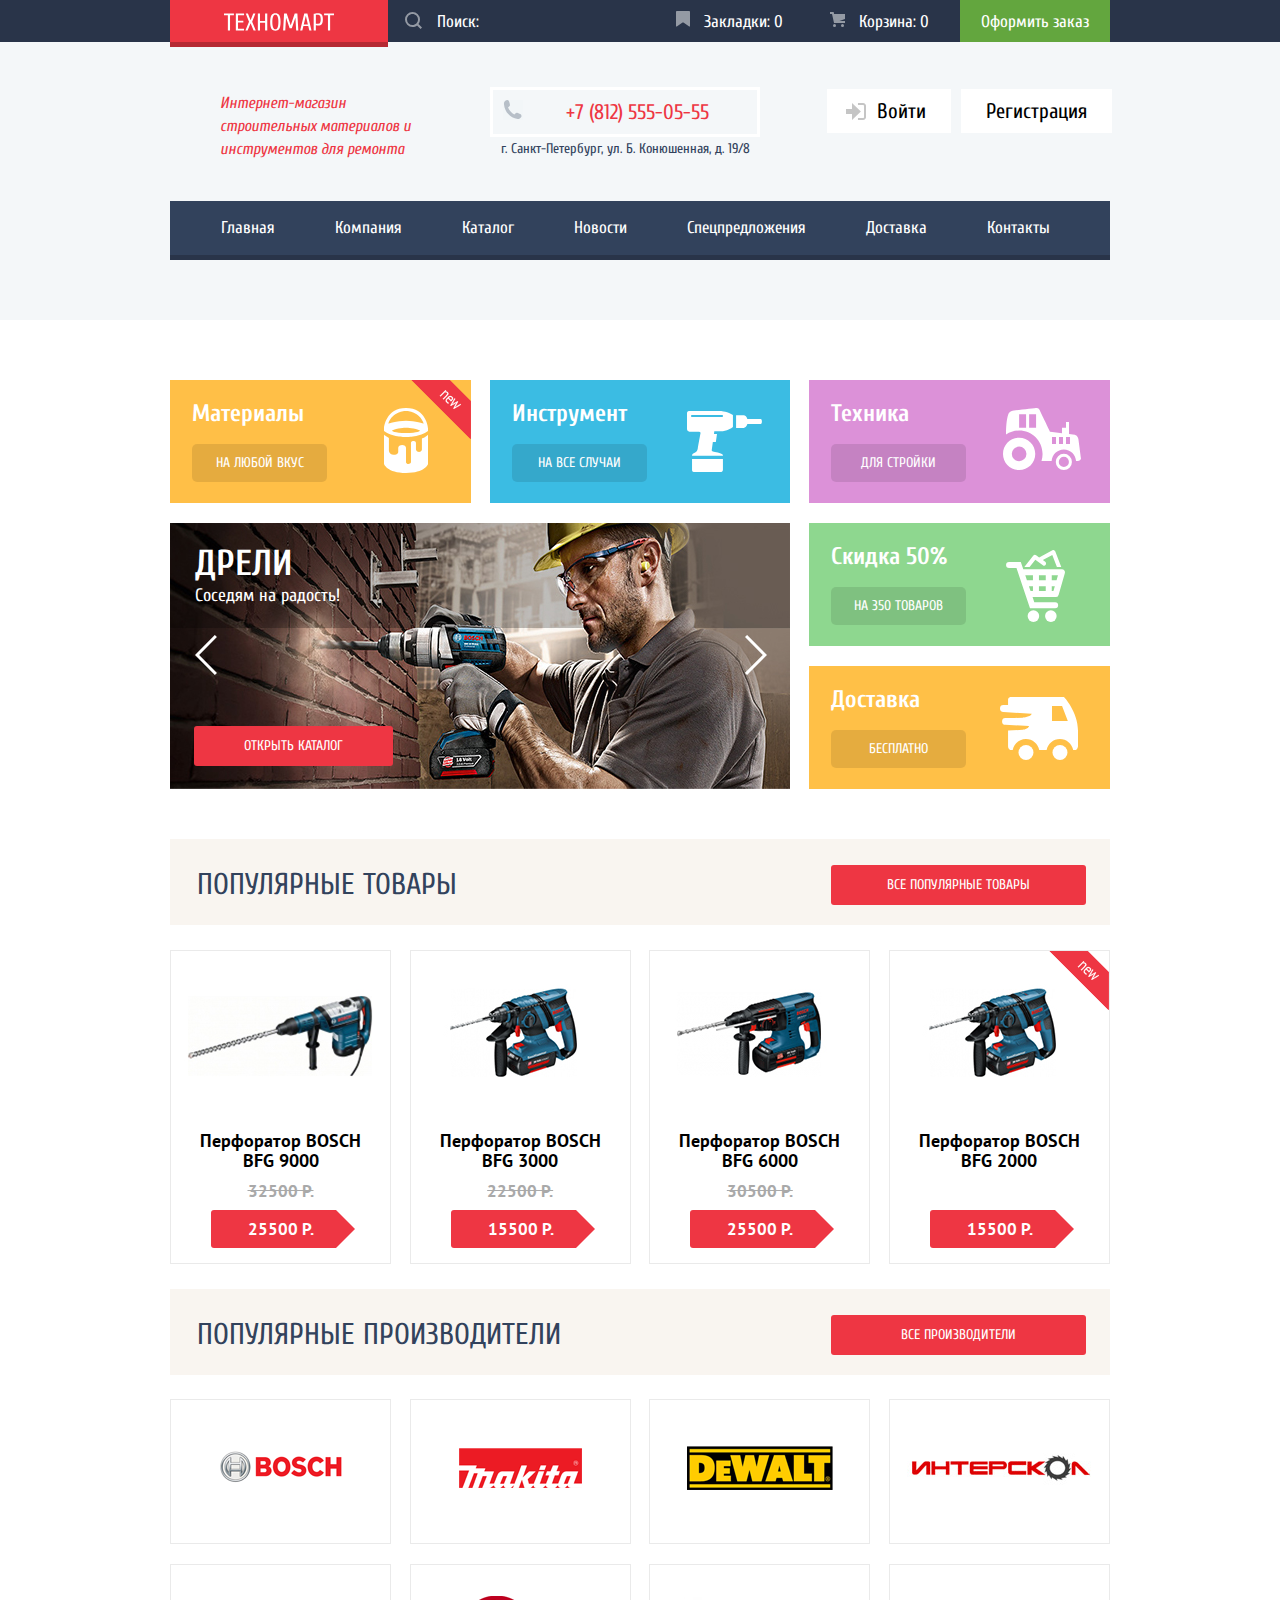
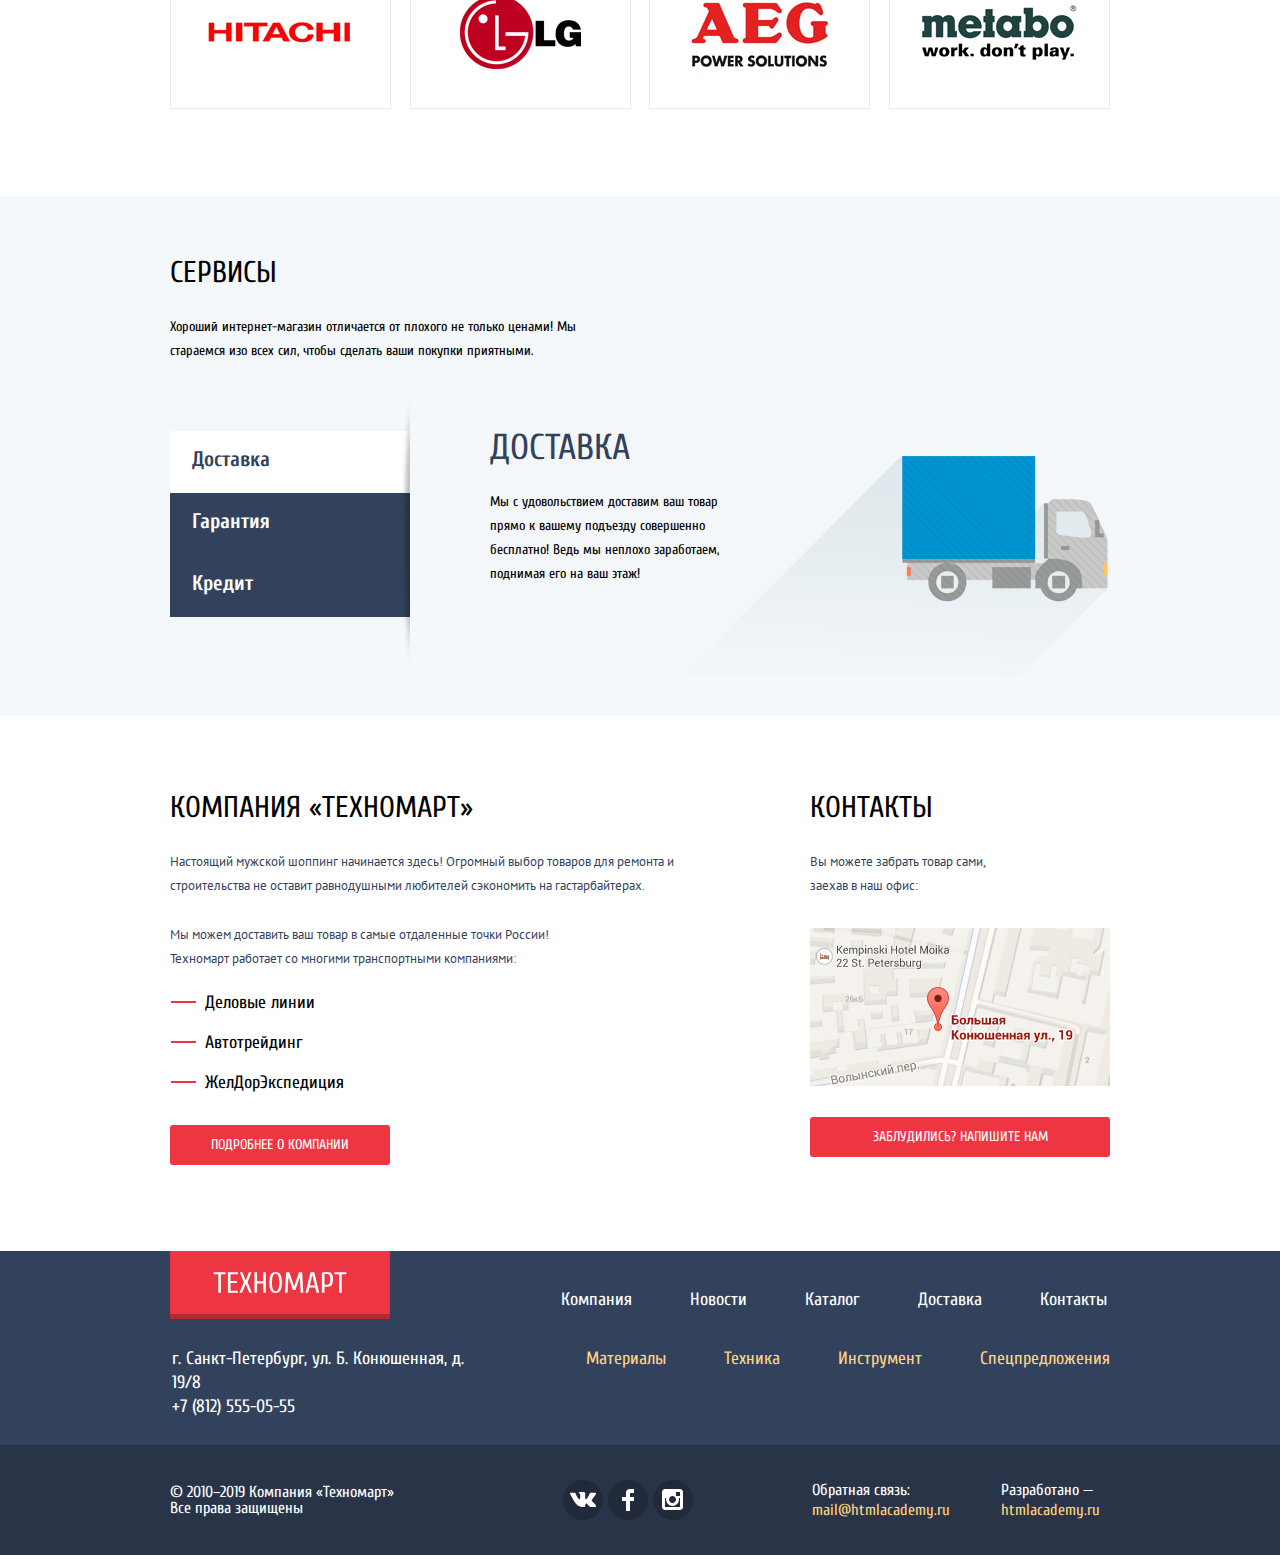
==== commit 462378ed: "JS" ====
--- a/index.html
+++ b/index.html
@@ -264,8 +264,8 @@
         <div class="about__contacts">
           <h2>Контакты</h2>
           <p>Вы можете забрать товар сами, заехав в наш офис:</p>
-          <a href="https://goo.gl/maps/urK1izu9WmN2" target="_blank">
-            <img class="about__contacts__map" width="300" height="158" src="img/map-small.jpg" alt="Карта" />
+          <a class="about__contacts__map" href="https://goo.gl/maps/urK1izu9WmN2" target="_blank">
+            <img width="300" height="158" src="img/map-small.jpg" alt="Карта" />
           </a>
           <a href="#" class="button map__button">Заблудились? Напишите нам</a>
         </div>
@@ -295,7 +295,7 @@
           </div>
         </div>
         <!-- ПОПАП КАРТЫ -->
-        <div class="map__popup visually-hidden">
+        <div class="map__popup">
           <button class="popup__close" type="button">
             <svg enable-background="new 0 0 21 21" height="21" viewBox="0 0 21 21" width="21" xmlns="http://www.w3.org/2000/svg">
               <path d="m13.273 10.5 7.422-7.422c.389-.389.389-1.025 0-1.414l-1.359-1.359c-.389-.389-1.025-.389-1.414 0l-7.422 7.422-7.422-7.422c-.389-.389-1.025-.389-1.414 0l-1.359 1.359c-.389.389-.389 1.025 0 1.414l7.422 7.422-7.421 7.422c-.389.389-.389 1.025 0 1.414l1.359 1.359c.389.389 1.025.389 1.414 0l7.422-7.422 7.422 7.422c.389.389 1.025.389 1.414 0l1.359-1.359c.389-.389.389-1.025 0-1.414z" />
@@ -354,24 +354,6 @@
       </div>
     </section>
   </footer>
-
-<script>
-    var link = document.querySelector(".header__top__checkout");
-    var popup = document.querySelector(".contacts__popup");
-    var close = document.querySelector(".popup__close");
-
-    link.addEventListener("click", function (evt) {
-    evt.preventDefault();
-    popup.classList.add("contacts__popup--show");
-    });
-
-    close.addEventListener("click", function (evt) {
-    evt.preventDefault();
-    popup.classList.remove("contacts__popup--close");
-    });
-
-</script>
-
-
+  <script src="js/script.js"></script>
 </body>
 </html>
--- a/css/style.css
+++ b/css/style.css
@@ -1959,6 +1959,7 @@
 }
 
 .map__popup {
+  display: none;
   position: fixed;
   top: 50%;
   left: 50%;
@@ -1970,9 +1971,12 @@
   background-color: #f4f2ed;
 }
 
-
+.map__popup--show{
+  display: inherit;
+}
 
 .product__popup {
+  display: none;
   position: fixed;
   top: 50%;
   left: 50%;
@@ -1985,6 +1989,14 @@
   z-index: 2;
 }
 
+.product__popup--show{
+  display: block;
+}
+
+/* .product__popup--show{
+  display: inherit;
+} */
+
 .product__popup__header {
   display: -webkit-box;  /* OLD - iOS 6-, Safari 3.1-6, BB7 */
   display: -ms-flexbox;  /* TWEENER - IE 10 */
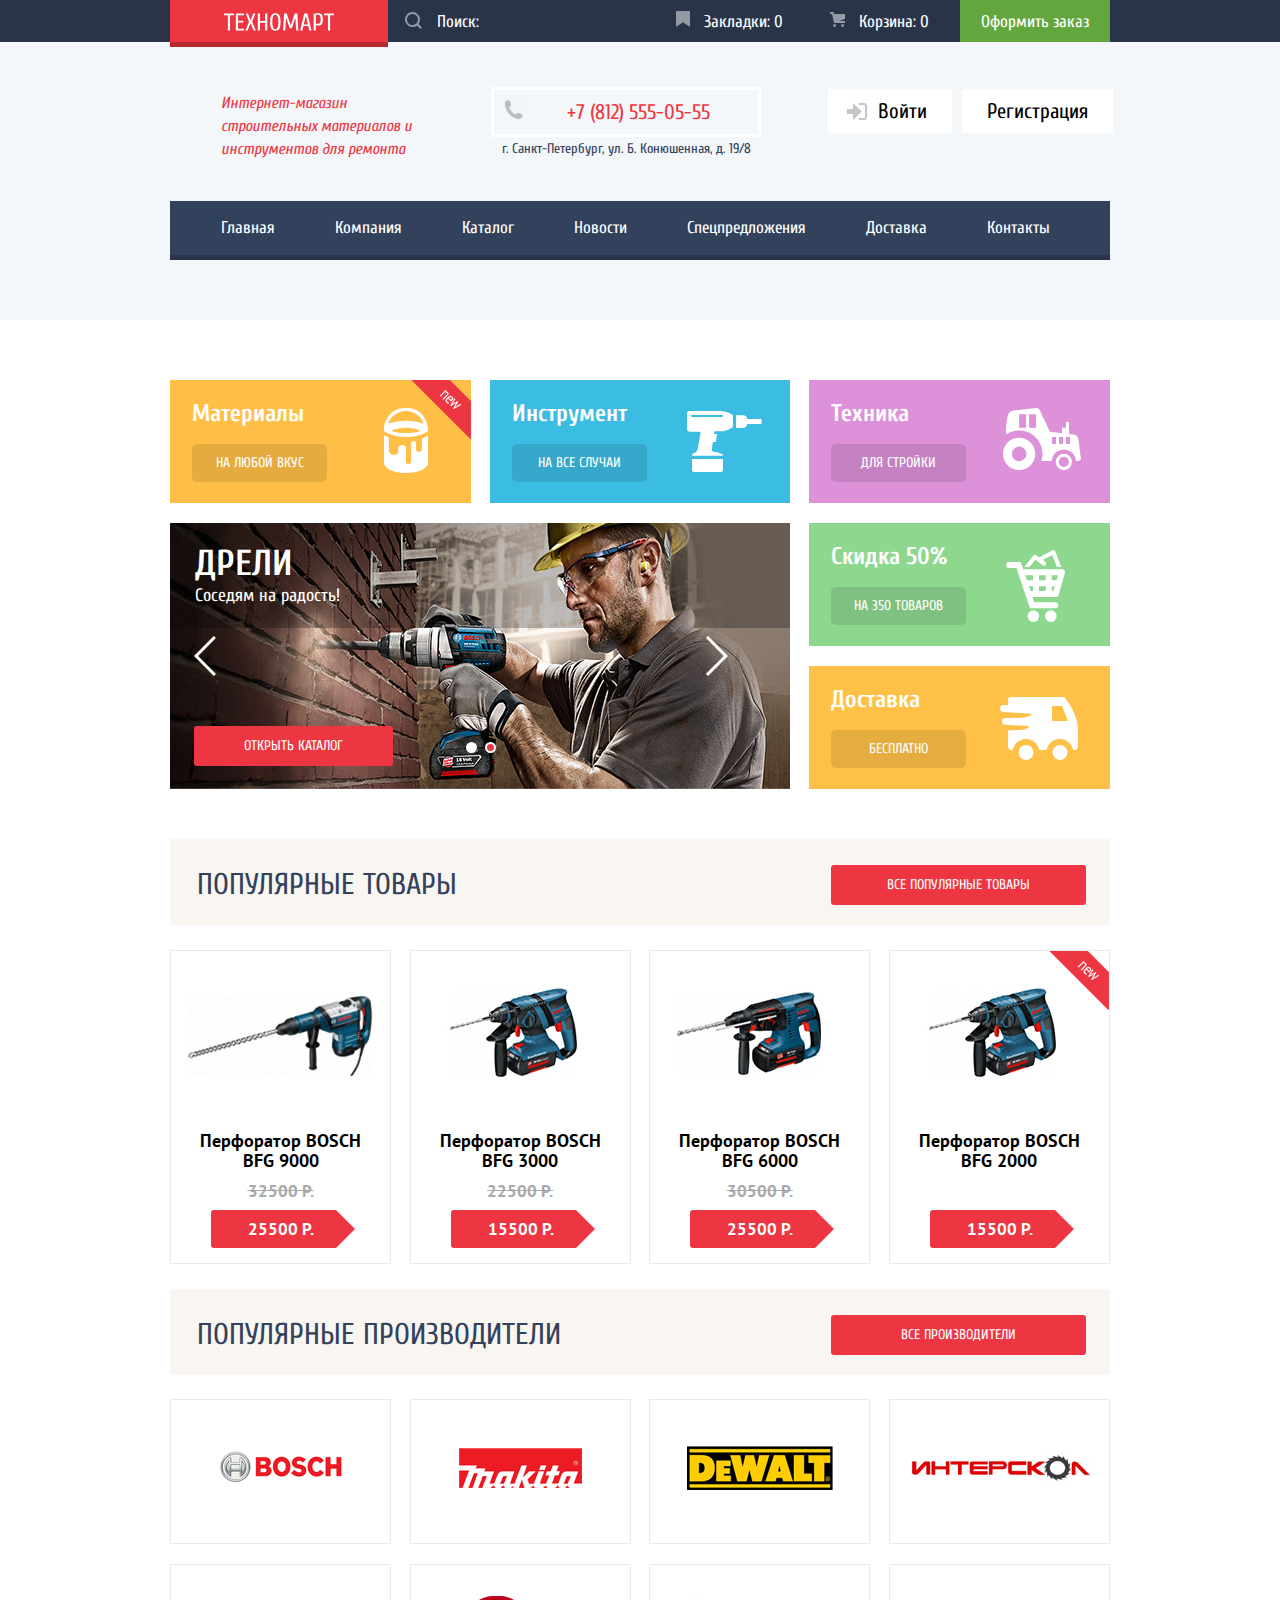
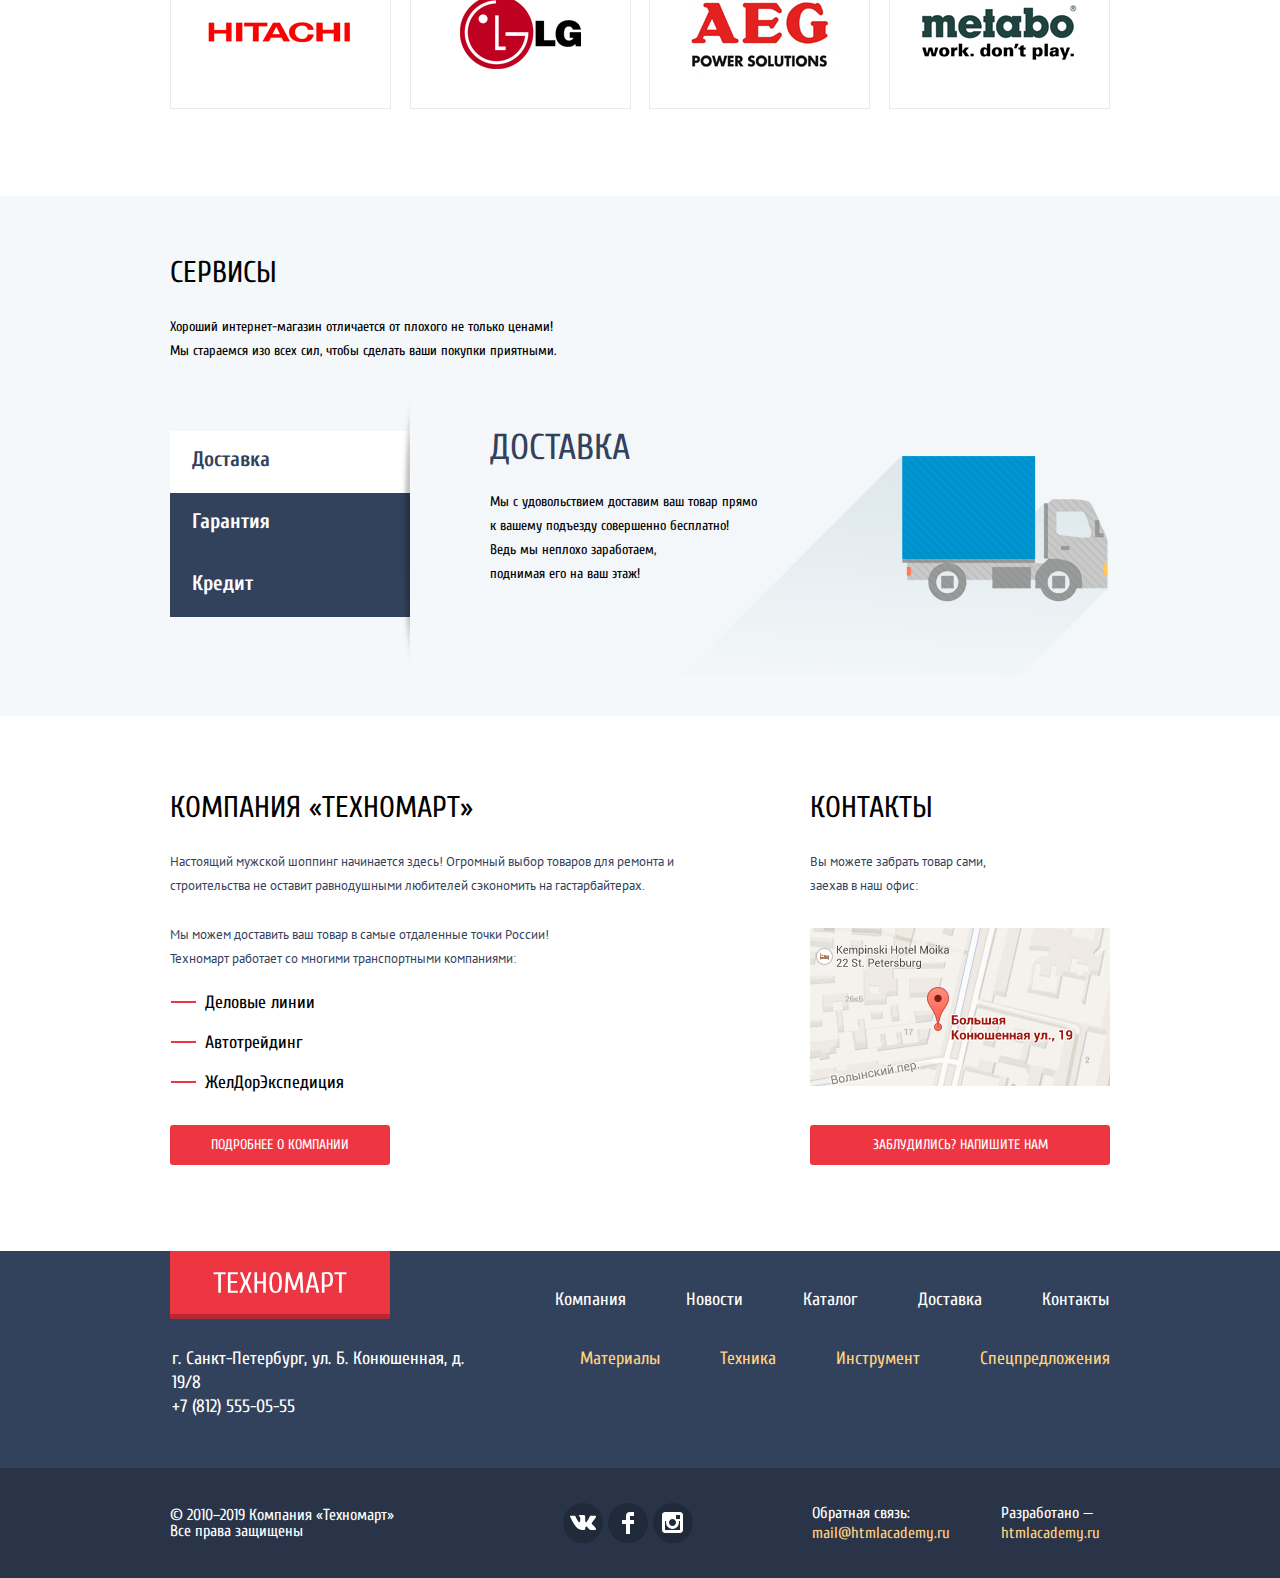
==== commit 8acb96d6: "FINAL" ====
--- a/index.html
+++ b/index.html
@@ -5,7 +5,7 @@
   <title>HTML Academy: Техномарт</title>
   <link href="https://fonts.googleapis.com/css?family=Cuprum:400,400i,700,700i%7cPT+Sans:400,400i,700,700i&amp;subset=cyrillic,cyrillic-ext" rel="stylesheet" type="text/css">
   <link href="css/normalize.css" rel="stylesheet">
-  <link href="css/style.css" rel="stylesheet">
+  <link href="css/stylemin.css" rel="stylesheet">
 </head>
 <body>
   <header class="header">
@@ -31,7 +31,7 @@
             <path d="M15 2H4.07l-.422-2H0v2h2.031l1.985 9H15V9H9.441L15 6.951z" />
           </svg>
           Корзина: 0</a>
-        <a href="#" class="header__top__checkout">Оформить заказ</a>
+        <a href="contacts.html" class="header__top__checkout">Оформить заказ</a>
       </div>
     </section>
     <div class="container">
@@ -90,22 +90,42 @@
             <div class="cataloge__slider-1 cataloge__slider--hidden">
               <h2>ПЕРФОРАТОРЫ</h2>
               <p>Настоящие мужские игрушки</p>
+              <ul class="slider_pagination">
+                <li class="slider_pagination__item slider_pagination__item--active">
+                  <a href="#"></a>
+                </li>
+                <li class="slider_pagination__item">
+                  <a href="#"></a>
+                </li>
+              </ul>
             </div>
             <div class="cataloge__slider-2">
               <h2>ДРЕЛИ</h2>
               <p>Соседям на радость!</p>
-            </div>
-            <a href="#">
-              <svg class="cataloge__slider__leftarrow" xmlns="http://www.w3.org/2000/svg" width="22" height="40" viewBox="0 0 22 40">
-                <path d="M19.83-.035l2.089 2.099L4.13 19.947l17.847 17.939-2.09 2.099L-.048 19.947z" />
-              </svg>
-            </a>
-            <a href="#">
-              <svg class="cataloge__slider__rightarrow" xmlns="http://www.w3.org/2000/svg" width="22" height="40" viewBox="0 0 22 40">
-                <path d="M2.098-.035L.009 2.064l17.789 17.883L-.048 37.886l2.089 2.099 19.935-20.038z" />
-              </svg>
-            </a>
-            <a href="catalog.html" class="button button-slider">Открыть каталог</a>
+              <ul class="slider_pagination">
+                <li class="slider_pagination__item">
+                  <a href="#"></a>
+                </li>
+                <li class="slider_pagination__item slider_pagination__item--active">
+                  <a href="#"></a>
+                </li>
+              </ul>
+            </div>
+            <div class="cataloge__navigation">
+              <a class="cataloge__slider__leftarrow" href="#">
+                <svg xmlns="http://www.w3.org/2000/svg" width="22" height="40" viewBox="0 0 22 40">
+                  <path d="M19.83-.035l2.089 2.099L4.13 19.947l17.847 17.939-2.09 2.099L-.048 19.947z" />
+                </svg>
+                стрелка влево
+              </a>
+              <a class="cataloge__slider__rightarrow" href="#">
+                <svg xmlns="http://www.w3.org/2000/svg" width="22" height="40" viewBox="0 0 22 40">
+                  <path d="M2.098-.035L.009 2.064l17.789 17.883L-.048 37.886l2.089 2.099 19.935-20.038z" />
+                </svg>
+                стрелка вправо
+              </a>
+          </div>
+          <a href="catalog.html" class="button button-slider">Открыть каталог</a>
           </div>
           <div class="cataloge__bottom-right">
             <div class="cataloge__item sale">
@@ -128,15 +148,15 @@
         <div class="product__cataloge">
           <div class="product__cataloge__item">
             <div class="product__cataloge__item-buy product__cataloge__item-buy--hidden">
-              <button class="button button__buy">
+              <a href="#" class="product__cataloge__buy">
                 <svg class="icon-busket" xmlns="http://www.w3.org/2000/svg" width="15" height="15" viewBox="0 0 15 15">
                   <circle cx="4.5" cy="13.5" r="1.5" />
                   <circle cx="12.5" cy="13.5" r="1.5" />
                   <path d="M15 2H4.07l-.422-2H0v2h2.031l1.985 9H15V9H9.441L15 6.951z" />
                 </svg>
                 Купить
-              </button>
-              <button class="button button__bookmarks">В закладки</button>
+              </a>
+              <a href="#" class="product__cataloge__bookmarks">В закладки</a>
             </div>
             <img src="img/bfg-9000.png" alt="Перфоратор BOSCH BFG 9000" width="218" height="99" class="product__cataloge__bfg9000">
             <a href="#" class="product__cataloge__header">Перфоратор BOSCH BFG 9000</a>
@@ -145,15 +165,15 @@
           </div>
           <div class="product__cataloge__item">
             <div class="product__cataloge__item-buy product__cataloge__item-buy--hidden">
-              <button class="button button__buy">
+              <a href="#" class="product__cataloge__buy">
                 <svg class="icon-busket" xmlns="http://www.w3.org/2000/svg" width="15" height="15" viewBox="0 0 15 15">
                   <circle cx="4.5" cy="13.5" r="1.5" />
                   <circle cx="12.5" cy="13.5" r="1.5" />
                   <path d="M15 2H4.07l-.422-2H0v2h2.031l1.985 9H15V9H9.441L15 6.951z" />
                 </svg>
                 Купить
-              </button>
-              <button class="button button__bookmarks">В закладки</button>
+              </a>
+              <a href="#" class="product__cataloge__bookmarks">В закладки</a>
             </div>
             <img src="img/bfg-3000.png" alt="Перфоратор BOSCH BFG 3000" width="218" height="99" class="product__cataloge__bfg3000">
             <a href="#" class="product__cataloge__header">Перфоратор BOSCH BFG 3000</a>
@@ -162,15 +182,15 @@
           </div>
           <div class="product__cataloge__item">
             <div class="product__cataloge__item-buy product__cataloge__item-buy--hidden">
-              <button class="button button__buy">
+              <a href="#" class="product__cataloge__buy">
                 <svg class="icon-busket" xmlns="http://www.w3.org/2000/svg" width="15" height="15" viewBox="0 0 15 15">
                   <circle cx="4.5" cy="13.5" r="1.5" />
                   <circle cx="12.5" cy="13.5" r="1.5" />
                   <path d="M15 2H4.07l-.422-2H0v2h2.031l1.985 9H15V9H9.441L15 6.951z" />
                 </svg>
                 Купить
-              </button>
-              <button class="button button__bookmarks">В закладки</button>
+              </a>
+              <a href="#" class="product__cataloge__bookmarks">В закладки</a>
             </div>
             <img src="img/bfg-6000.png" width="218" height="99" alt="Перфоратор BOSCH BFG 6000" class="product__cataloge__bfg6000">
             <a href="#" class="product__cataloge__header">Перфоратор BOSCH BFG 6000</a>
@@ -179,19 +199,19 @@
           </div>
           <div class="product__cataloge__item">
             <div class="product__cataloge__item-buy product__cataloge__item-buy--hidden">
-              <button class="button button__buy">
+              <a href="#" class="product__cataloge__buy">
                 <svg class="icon-busket" xmlns="http://www.w3.org/2000/svg" width="15" height="15" viewBox="0 0 15 15">
                   <circle cx="4.5" cy="13.5" r="1.5" />
                   <circle cx="12.5" cy="13.5" r="1.5" />
                   <path d="M15 2H4.07l-.422-2H0v2h2.031l1.985 9H15V9H9.441L15 6.951z" />
                 </svg>
                 Купить
-              </button>
-              <button class="button button__bookmarks">В закладки</button>
+              </a>
+              <a href="#" class="product__cataloge__bookmarks">В закладки</a>
             </div>
             <img src="img/bfg-2000.png" alt="Перфоратор BOSCH BFG 2000" width="218" height="99" class="product__cataloge__bfg2000">
             <a href="#" class="product__cataloge__header">Перфоратор BOSCH BFG 2000</a>
-            <p class="product__cataloge__oldprice visually-hidden ">30500 Р.</p>
+            <p class="product__cataloge__oldprice visually-hidden">30500 Р.</p>
             <a href="#" class="product__cataloge__newprice">15500 Р.</a>
             <img class="bfg-flag" src="img/flag-new.png" alt="new" width="60" height="59" />
           </div>
@@ -224,16 +244,17 @@
         </div>
         <div class="service__features-content">
           <ul class="service__features">
-            <li><a href="#" class="service__features__delivery service__features__delivery-active">Доставка</a></li>
-            <li><a href="#" class="service__features__garanty">Гарантия</a></li>
-            <li><a href="#" class="service__features__credit">Кредит</a></li>
+            <li><button class="service__features__delivery service__features__delivery-active">Доставка</button></li>
+            <li><button class="service__features__garanty">Гарантия</button></li>
+            <li><button class="service__features__credit">Кредит</button></li>
           </ul>
           <div class="service__content">
-            <div class="service__content__delivery ">
+            <div class="service__content__delivery">
               <h2>Доставка</h2>
-              <p>Мы с удовольствием доставим ваш товар прямо к вашему подъезду совершенно бесплатно! Ведь мы неплохо заработаем, поднимая его на ваш этаж!</p>
-            </div>
-            <div class="service__content__garanty visually-hidden ">
+              <p>Мы с удовольствием доставим ваш товар прямо к вашему подъезду совершенно бесплатно! </p>
+              <p>Ведь мы неплохо заработаем, поднимая его на ваш этаж!</p>
+            </div>
+            <div class="service__content__garanty visually-hidden">
               <h2>Гарантия</h2>
               <p>Если купленный у нас товар поломается или заискрит, а также в случае пожара, спровоцированного его возгаранием, вы всегда можете быть уверены в нашей гарантии. Мы обменяем сгоревший товар на новый. Дом уж восстановите как-нибудь
                 сами.</p>
@@ -267,11 +288,27 @@
           <a class="about__contacts__map" href="https://goo.gl/maps/urK1izu9WmN2" target="_blank">
             <img width="300" height="158" src="img/map-small.jpg" alt="Карта" />
           </a>
-          <a href="#" class="button map__button">Заблудились? Напишите нам</a>
+          <a href="contacts.html" class="button map__button">Заблудились? Напишите нам</a>
+        </div>
+        <!-- ПОПАП ПОКУПКИ ТОВАРА -->
+        <div class="product__popup">
+          <button class="button__close" type="button">
+            <svg enable-background="new 0 0 21 21" height="21" viewBox="0 0 21 21" width="21" xmlns="http://www.w3.org/2000/svg">
+              <path d="m13.273 10.5 7.422-7.422c.389-.389.389-1.025 0-1.414l-1.359-1.359c-.389-.389-1.025-.389-1.414 0l-7.422 7.422-7.422-7.422c-.389-.389-1.025-.389-1.414 0l-1.359 1.359c-.389.389-.389 1.025 0 1.414l7.422 7.422-7.421 7.422c-.389.389-.389 1.025 0 1.414l1.359 1.359c.389.389 1.025.389 1.414 0l7.422-7.422 7.422 7.422c.389.389 1.025.389 1.414 0l1.359-1.359c.389-.389.389-1.025 0-1.414z" />
+            </svg>
+          </button>
+          <div class="product__popup__header">
+            <img src="img/form-1.svg" width="66" height="66" alt="Иконка ОК" />
+            <p>Товар добавлен в корзину!</p>
+          </div>
+          <div class="product__popup__footer">
+            <button type="button" class="button product__pop__button">Оформить заказ</button>
+            <button type="button" class="button product__pop__button product__pop__button">Продолжить покупки!</button>
+          </div>
         </div>
         <!-- ПОПАП ОБРАТНОЙ СВЯЗИ -->
         <div class="contacts__popup">
-          <button class="popup__close" type="button">
+          <button class="button__close" type="button">
             <svg enable-background="new 0 0 21 21" height="21" viewBox="0 0 21 21" width="21" xmlns="http://www.w3.org/2000/svg">
               <path d="m13.273 10.5 7.422-7.422c.389-.389.389-1.025 0-1.414l-1.359-1.359c-.389-.389-1.025-.389-1.414 0l-7.422 7.422-7.422-7.422c-.389-.389-1.025-.389-1.414 0l-1.359 1.359c-.389.389-.389 1.025 0 1.414l7.422 7.422-7.421 7.422c-.389.389-.389 1.025 0 1.414l1.359 1.359c.389.389 1.025.389 1.414 0l7.422-7.422 7.422 7.422c.389.389 1.025.389 1.414 0l1.359-1.359c.389-.389.389-1.025 0-1.414z" />
             </svg>
@@ -296,13 +333,14 @@
         </div>
         <!-- ПОПАП КАРТЫ -->
         <div class="map__popup">
-          <button class="popup__close" type="button">
+          <button class="button__close" type="button">
             <svg enable-background="new 0 0 21 21" height="21" viewBox="0 0 21 21" width="21" xmlns="http://www.w3.org/2000/svg">
               <path d="m13.273 10.5 7.422-7.422c.389-.389.389-1.025 0-1.414l-1.359-1.359c-.389-.389-1.025-.389-1.414 0l-7.422 7.422-7.422-7.422c-.389-.389-1.025-.389-1.414 0l-1.359 1.359c-.389.389-.389 1.025 0 1.414l7.422 7.422-7.421 7.422c-.389.389-.389 1.025 0 1.414l1.359 1.359c.389.389 1.025.389 1.414 0l7.422-7.422 7.422 7.422c.389.389 1.025.389 1.414 0l1.359-1.359c.389-.389.389-1.025 0-1.414z" />
             </svg>
           </button>
           <iframe src="https://www.google.com/maps/embed?pb=!1m16!1m12!1m3!1d1998.6126987618659!2d30.32054821615368!3d59.93856861906622!2m3!1f0!2f0!3f0!3m2!1i1024!2i768!4f13.1!2m1!1z0LMuINCh0LDQvdC60YItLdCf0LXRgtC10YDQsdGD0YDQsywg0YPQuy4g0JEuINCa0L7QvdGO0YjQtdC90L3QsNGPLCDQtC4gMTkvOA!5e0!3m2!1sen!2sil!4v1550479617411"
-            width="940" height="450" allowfullscreen></iframe>
+            width="940" height="450" allowfullscreen>
+          </iframe>
         </div>
       </div>
     </section>
@@ -354,6 +392,6 @@
       </div>
     </section>
   </footer>
-  <script src="js/script.js"></script>
+  <script src="js/scriptmin.js"></script>
 </body>
 </html>
--- a/css/stylemin.css
+++ b/css/stylemin.css
@@ -0,0 +1 @@
+body{margin:0 auto;padding:0;font-family:"Cuprum",arial,sans-serif;font-size:14px;line-height:24px;color:#32425c;box-sizing:border-box;min-width:940px}.container{margin:0 auto;width:940px;box-sizing:border-box}.visually-hidden{position:absolute;width:1px;height:1px;margin:-1px;border:0;padding:0;clip:rect(0 0 0 0);overflow:hidden}.button{display:block;background:#ee3643;color:#fff;box-sizing:border-box;text-transform:uppercase;font-size:14px;text-align:center;padding:8px;border-radius:3px;outline:none;text-decoration:none;border:none}.button:hover{background:#ca2c37}.button:active{background:#ba2732}.header{background:#f4f7f9}.header__top{background:#293449}.header__top .container{height:42px;display:-webkit-box;display:-ms-flexbox;display:-webkit-flex;display:flex;justify-content:space-between}.logo{display:block;height:16px;padding:13px 54px 18px;text-align:center;box-shadow:inset 0 -5px rgba(0,0,0,0.24);background:#ee3643}.logo:hover{background:#ca2c37}.logo:active{background:#ba2732}.header__top__formfind{width:270px;box-sizing:border-box;position:relative}.header__top__formfind input{position:relative;font-size:17px;background:none;border:none;height:40px;padding-left:48px;outline:none;width:215px;color:inherit}.icon-zoom,.icon-bookmarks,.icon-cart{fill:rgba(255,255,255,0.5);position:relative;top:0;left:-10px}.icon-zoom{position:absolute;top:12px;left:16px}.header__top__formfind:hover input{background:#212a3a;color:#fff}.header__top__formfind input:focus{background:#fff;color:#000}.header__top__formfind input:focus+.icon-zoom{fill:#ee3643}.header__top__formfind input:hover+.icon-zoom{fill:#fff}.header__top__formfind input:active+.icon-zoom{fill:#ee3643}.header__top__formfind input::-webkit-input-placeholder{color:#fff}.header__top__formfind input:-moz-placeholder{color:#fff;color:#fff}.header__top__formfind input:-ms-input-placeholder{color:#fff}.header__top__formfind:focus input::-webkit-input-placeholder{color:#000}.header__top__formfind:focus input:-moz-placeholder{color:#000;color:#000}.header__top__formfind:focus input:-ms-input-placeholder{color:#000}.header__top__bookmarks,.header__top__cart,.header__top__checkout{font-size:17px;color:#fff;width:150px;text-align:center;padding:10px 0;text-decoration:none}.header__top__bookmarks:hover,.header__top__cart:hover{background:#212a3a}.header__top__bookmarks:active,.header__top__cart:active{background:#212a3a;color:rgba(255,255,255,0.6)}.header__top__bookmarks:hover .icon-bookmarks,.header__top__cart:hover .icon-cart{fill:#fff}.header__top__bookmarks:active .icon-bookmarks,.header__top__cart:active .icon-cart{fill:rgba(255,255,255,0.6)}.header__top__cart--active{background:#ee3643}.header__top__checkout{background:#63a63e}.header__top__checkout:hover{background:#5fbb2d}.header__top__checkout:active{background:#518534;color:rgba(255,255,255,0.5)}.header__middle{display:-webkit-box;display:-ms-flexbox;display:-webkit-flex;display:flex;justify-content:flex-start;align-items:flex-start;padding:50px 0 35px 51px}.header__middle__about{display:block;width:200px;font-style:italic;font-size:16px;line-height:23px;color:#ee3643;margin:0 62px 0 0}.header__middle__contacts{margin-right:60px;width:270px;position:relative;top:-5px;left:8px}.header__middle__tel{display:block;position:relative;border:3px solid #fff;color:#ee3643;font-size:21px;text-align:center;padding:10px 0 10px 25px;text-decoration:none}.header__middle__contacts a::before{display:block;content:"";position:absolute;background:url(../img/icon-phone.svg) #f2f6f8 no-repeat;width:20px;height:20px;left:10px}.header__middle__contacts address{font-size:14px;font-style:normal;text-align:center}.header__middle__registration{display:-webkit-box;display:-ms-flexbox;display:-webkit-flex;display:flex;justify-content:space-between;position:relative;top:-3px;left:15px;list-style-type:none;margin:0;padding:0}.header__middle__login,.header__middle__logup{display:block;background:#fff;font-size:21px;color:#000;padding:10px 25px;text-align:left;text-decoration:none}.header__middle__registration-top{background:#fff;padding:11px 9px 0 11px;box-sizing:border-box;width:300px;height:45px;position:relative;top:-4px}.header__middle__registration-intro a{font-size:21px;color:#000;text-decoration:none}.header__middle__registration-name:hover,.header__middle__registration-name:hover .icon-user{fill:#32425c}.header__middle__registration-name:active,.header__middle__registration-name:active .icon-user{fill:#c5c5c5;color:rgba(0,0,0,0.5)}.header__middle__registration-name{margin-right:29px}.icon-login{fill:#c5c5c5;position:relative;left:-6px;top:2px}.header__middle__login:hover .icon-login{fill:#32425c}.header__middle__login:active .icon-login{fill:#c5c5c5}.icon-logout{fill:#c5c5c5;position:relative;left:0;top:1px}.icon-logout:hover{fill:#32425c}.icon-logout:active{fill:#c5c5c5}.header__middle__registration-bottom{background:none;padding-left:20px}.header__middle__registration-bottom p{margin:0}.header__middle__registration-bottom a{font-size:16px;color:#32425c;text-align:center;text-decoration:underline}.header__middle__registration-bottom a:hover{color:#ee3643}.header__middle__registration-bottom a:active{color:rgba(0,0,0,0.3)}.header__middle__registration-bottom span{display:inline-block;position:relative;width:4px;height:4px;background:#32425c;border-radius:50%;top:-2px;margin:0 10px;vertical-align:middle}.header__middle__login{margin-right:10px;box-sizing:border-box;text-decoration:none}.header__middle__login:hover,.header__middle__logup:hover{color:#ee3643}.header__middle__login:active,.header__middle__logup:active{color:rgba(0,0,0,0.3)}.icon-user{fill:#c5c5c5;margin-right:13px}.header__nav{padding-bottom:60px;background:#f4f7f9}.header__nav ul{display:-webkit-box;display:-ms-flexbox;display:-webkit-flex;display:flex;justify-content:flex-start;flex-wrap:wrap;padding:0 21px;margin:0;background:#32425c;border-bottom:5px solid #293449;list-style-type:none}.header__nav a{display:block;padding:15px 30px;background:#32425c;color:#fff;text-align:center;font-size:17px;text-decoration:none}.header__nav a:hover{background:#293449}.header__nav a:active{background:#1d2739;color:rgba(255,255,255,0.5)}.main{position:relative}.cataloge__top{padding:60px 0 0}.cataloge__top,.cataloge__bottom{display:-webkit-box;display:-ms-flexbox;display:-webkit-flex;display:flex;justify-content:space-between;flex-wrap:wrap}.cataloge__bottom{padding:0 0 30px}.cataloge__item{padding:22px 22px 21px;box-sizing:border-box;width:32%;margin-bottom:20px}.cataloge__item h3{font-size:24px;color:#fff;margin:0 0 18px}.cataloge__bottom-right{width:32%}.cataloge__bottom-right .cataloge__item{width:100%}.cataloge__item a{display:block;width:135px;background:rgba(0,0,0,0.1);font-size:14px;text-transform:uppercase;color:#fff;padding:7px 20px;border-radius:5px;box-sizing:border-box;text-align:center;text-decoration:none}.cataloge__item a:hover{background:rgba(0,0,0,0.2)}.cataloge__item a:active{background:rgba(0,0,0,0.3)}.material{position:relative;background:#ffbf47 url(../img/icon-material.svg) no-repeat 214px 28px}.tools{position:relative;background:#3bbce3 url(../img/icon-tools.svg) no-repeat 197px 31px}.technics{position:relative;background:#dc91d8 url(../img/icon-technics.svg) no-repeat 194px 28px}.sale{position:relative;background:#8ed78f url(../img/icon-sale.svg) no-repeat 197px 27px;margin-bottom:20px}.delivery{position:relative;background:#ffc047 url(../img/icon-delivery.svg) no-repeat 191px 31px}.cataloge__slider{position:relative}.cataloge__slider h2{font-size:36px;color:#fff;margin:0 0 8px}.cataloge__slider__leftarrow,.cataloge__slider__rightarrow{display:block;text-indent:-9999px;position:absolute}.cataloge__slider__leftarrow svg{position:absolute;fill:#fff;top:-153px;left:24px;z-index:1}.cataloge__slider__rightarrow svg{position:absolute;fill:#fff;top:-153px;right:-558px;z-index:1}.cataloge__slider__leftarrow svg:hover,.cataloge__slider__rightarrow svg:hover{fill:#ca2c37}.cataloge__slider__leftarrow svg:active,.cataloge__slider__rightarrow svg:active{fill:#ba2732}.cataloge__slider p{font-size:18px;color:#fff;margin:0}.cataloge__slider-1,.cataloge__slider-2{position:relative;width:620px;height:266px;padding:29px 0 0 25px;box-sizing:border-box}.cataloge__slider-1{background:url(../img/slider-1.jpg) #a4937e no-repeat}.cataloge__slider-2{background:url(../img/slider-2.jpg) #6c544a no-repeat}.cataloge__slider--hidden{display:none}.button-slider{position:absolute;top:203px;left:24px;padding:8px 50px}.slider_pagination{display:flex;position:absolute;bottom:22px;left:256px}.slider_pagination__item{display:block;width:7px;height:7px;border-radius:50%;border:2px solid #fff;background:#fff;margin-right:8px;cursor:pointer}.slider_pagination__item--active{background:#ee3643}.product__cataloge,.product__cataloge--inside{display:-webkit-box;display:-ms-flexbox;display:-webkit-flex;display:flex;justify-content:space-between;position:relative;flex-wrap:wrap;padding:22px 0 31px}.product__cataloge__item{text-align:center;position:relative;border:1px solid #eaeaea;box-sizing:border-box;padding:33px 0 50px;width:calc(25% - 14px)}.product__cataloge__item-buy{position:absolute;width:100%;padding:45px 40px 30px;background:#fff;box-sizing:border-box;top:0;left:0}.product__cataloge__item-buy--hidden{display:none}.product__cataloge__item:hover,.product__cataloge__item--inside:hover{box-shadow:0 0 30px rgba(0,0,0,0.3)}.product__cataloge__item:hover .product__cataloge__item-buy--hidden,.product__cataloge__item--inside:hover .product__cataloge__item-buy--hidden{display:block;z-index:1}.product__cataloge__item--inside{text-align:center;position:relative;border:1px solid #eaeaea;box-sizing:border-box;padding:33px 0 50px;width:220px;margin-bottom:25px}.product__cataloge__bfg2000,.product__cataloge__bfg3000,.product__cataloge__bfg6000,.product__cataloge__bfg9000{margin-bottom:40px}.product__cataloge__buy,.product__cataloge__bookmarks{position:relative;display:block;color:#fff;box-sizing:border-box;text-transform:uppercase;font-size:14px;text-align:center;padding:4px;border-radius:3px;border:3px solid #63a63e;background-color:#63a63e;margin-bottom:7px;cursor:pointer;text-decoration:none}.product__cataloge__bookmarks{background:#fff;color:#000}.product__cataloge__buy:hover{background:#5fbb2d;border:3px solid #5fbb2d;border-bottom:3px solid #63a63e}.product__cataloge__buy:active{background:#518534;border:3px solid #518534}.product__cataloge__bookmarks:hover{background:#fff;border:3px solid #32425c}.product__cataloge__bookmarks:active{border:3px solid rgba(50,60,92,0.3);color:rgba(50,60,92,0.3)}.icon-busket{position:absolute;top:6px;left:12px;fill:rgba(255,255,255,0.5)}.product__cataloge__buy:hover .icon-busket,.product__cataloge__buy:active .icon-busket{fill:rgba(255,255,255,1)}.bfg2000-flag,.bfg3000-flag,.bfg6000-flag,.bfg9000-flag{position:relative}.bfg-flag{display:block;position:absolute;top:0;right:0;z-index:1}.product__header,.companys__header{display:-webkit-box;display:-ms-flexbox;display:-webkit-flex;display:flex;justify-content:space-between;align-items:center;background:#f9f5f0;padding:26px 24px 20px 27px}.product__header h2,.companys__header h2{margin:0;font-weight:400;font-size:30px;text-transform:uppercase}.product__button{padding:8px 56px}.product__cataloge{padding:25px 0}.product__cataloge__header{display:block;font-family:"pt sans",arial,sans-serif;font-size:18px;line-height:20px;font-weight:700;text-align:center;padding:0 20px;color:#000;margin-bottom:8px;text-decoration:none}.product__cataloge__oldprice{font-family:"pt sans",arial,sans-serif;font-size:17px;font-weight:700;text-align:center;color:#a9a9a9;text-decoration:line-through;margin:0 0 10px}.product__cataloge__newprice{position:absolute;bottom:15px;left:40px;width:125px;font-family:"pt sans",arial,sans-serif;font-size:17px;font-weight:700;color:#fff;background:#ee3643;padding:7px 0 7px 15px;box-sizing:border-box;border-top-left-radius:3px;border-bottom-left-radius:3px;text-decoration:none}.product__cataloge__newprice::after{display:block;content:"";position:absolute;top:0;right:-38px;border:19px solid transparent;border-left:19px solid #ee3643}.product__cataloge__newprice:hover{background:#ca2c37}.product__cataloge__newprice:active{background:#ba2732}.product__cataloge__newprice:hover::after{border-left:19px solid #ca2c37}.product__cataloge__newprice:active::afterx{border-left:20px solid #ba2732}.product__pagination{display:-webkit-box;display:-ms-flexbox;display:-webkit-flex;display:flex;justify-content:flex-start;flex-wrap:wrap;list-style-type:none;margin:0;padding:0}.product__pagination__item{display:block;padding:6px 16px;text-align:center;text-transform:uppercase;border-radius:5px;border:1px solid #e5e5e5;margin-right:10px;margin-bottom:10px;color:#000;text-decoration:none}.product__pagination__item:hover{border:1px solid #bdc6ca}.product__pagination__item:active{border:1px solid #ee3643}.product__pagination__item--active,.product__pagination__item--active:active,.product__pagination__item--active:hover{background:#ee3643;color:#fff;border:1px solid #ee3643}.companys__items{display:-webkit-box;display:-ms-flexbox;display:-webkit-flex;display:flex;justify-content:space-between;flex-wrap:wrap;padding:10px 0 53px}.companys__item{display:-webkit-box;display:-ms-flexbox;display:-webkit-flex;display:flex;justify-content:center;width:calc(25% - 14px);height:145px;box-sizing:border-box;border:1px solid #eaeaea;margin-bottom:20px}.companys__item:hover{box-shadow:0 0 30px rgba(0,0,0,0.3)}.companys__item:active{box-shadow:0 5px 15px rgba(0,0,0,0.2)}.companys__item:active img{opacity:.3}.companys__item{display:-webkit-box;display:-ms-flexbox;display:-webkit-flex;display:flex;justify-content:center;align-items:center}.companys__item img{margin:0 auto}.companys__button{padding:8px 70px}.service{background:#f4f8fa;box-sizing:border-box;padding:40px 0}.service__header{width:400px;margin-bottom:68px}.service__header h2{font-size:30px;font-weight:400;color:#000;margin-bottom:30px;text-transform:uppercase}.service__header p{color:#000}.service__features{list-style-type:none;padding:0;margin:0}.service__features-content{display:-webkit-box;display:-ms-flexbox;display:-webkit-flex;display:flex;position:relative;justify-content:space-between}.service__features-content::before{display:block;content:"";position:absolute;background:url(../img/vertical-shadow.png) no-repeat;width:10px;height:272px;left:230px;top:-35px}.service__features__delivery,.service__features__garanty,.service__features__credit{display:block;width:240px;background:#32425c;font-size:21px;font-weight:700;color:#fff;box-sizing:border-box;padding:16px 0 22px 22px;text-decoration:none;text-align:left;outline:none;border:none}.service__features__delivery:hover,.service__features__garanty:hover,.service__features__credit:hover{background:#293449}.service__features__delivery:active,.service__features__garanty:active,.service__features__credit:active{background:#fff;color:#32425c}.service__features__delivery-active{background:#fff;color:#32425c}.service__features__delivery-active:hover{background:#fff;color:#32425c}.service__content{padding-left:80px;width:100%}.service__content__delivery h2{text-transform:uppercase;margin:5px 0 30px;font-weight:400;color:#32425c;font-size:36px}.service__content__delivery{background:url(../img/delivery.png) #f4f7f9 no-repeat top right;background-position:150px 20px;min-height:240px}.service__content__garanty{background:url(../img/garanty.png) #f4f7f9 no-repeat top right;min-height:240px}.service__content__credit{background:url(../img/credit.png) #f4f7f9 no-repeat top right;min-height:240px}.service__content p{width:270px;color:#000;margin:0}.service__content p:last-child{width:220px}.service__content-button{padding:14px 0;width:195px}.about .container{display:-webkit-box;display:-ms-flexbox;display:-webkit-flex;display:flex;justify-content:space-between;padding:55px 0 86px;position:relative}.about h2{font-size:30px;color:#000;text-transform:uppercase;font-weight:400;margin-bottom:30px}.about p{font-family:"pt sans",arial,sans-serif;font-size:13px}.about__company_p1{width:525px;margin-bottom:25px}.about__company_p2{width:435px;margin-bottom:18px}.about__company ul{padding:0;margin-bottom:30px}.about__company li{display:block;position:relative;font-size:18px;color:#000;margin-left:35px;margin-bottom:14px}.about__company li::before{display:block;content:"";position:relative;top:12px;left:-34px;width:25px;height:2px;background:#ee3643}.about__contacts p{width:180px;margin-bottom:30px}.about__contacts a{display:block}.about__contacts__map{display:block;width:300px;height:158px;margin-bottom:39px;background:#f5f3ed}.about__button{padding:8px 40px;width:220px}.map__button{padding:8px 40px;width:300px}.footer__top{background:#32425c}.footer__top .container{display:-webkit-box;display:-ms-flexbox;display:-webkit-flex;display:flex;justify-content:space-between}.footer__contacts{margin-bottom:48px}.logo__footer{width:220px;padding:21px 0 31px;margin-bottom:28px}.footer__top__contacts{width:325px;padding-left:2px}.footer__top__contacts a,.footer__top__contacts address{color:#fff;font-size:18px;font-style:normal;text-decoration:none}.footer__nav{padding-bottom:43px}.footer__nav ul{display:-webkit-box;display:-ms-flexbox;display:-webkit-flex;display:flex;justify-content:flex-start;flex-wrap:wrap;margin:37px 0 35px}.footer__nav ul:last-child{margin:0 0 0 25px}.footer__nav li{text-align:center;font-size:18px;text-align:left;margin-right:60px}.footer__nav li:last-child{margin-right:0}.footer__nav__top a{color:#fff;text-decoration:none}.footer__nav__bottom a{color:#ffd180;text-decoration:none}.footer__nav__top a:hover,.footer__nav__bottom a:hover{text-decoration:underline}.footer__nav__top a:active,.footer__nav__bottom a:active{text-decoration:none;opacity:.5}.footer__bottom{background:#293449}.footer__bottom .container{display:-webkit-box;display:-ms-flexbox;display:-webkit-flex;display:flex;justify-content:space-between;color:#fff;padding:35px 0}.footer__bottom__copyright{width:350px}.footer__bottom__copyright p{font-size:16px;margin:0 0 -8px}.social__button{display:block;width:40px;height:40px;border-radius:50%;background-color:#212a3a}.footer__bottom__social{display:-webkit-box;display:-ms-flexbox;display:-webkit-flex;display:flex;justify-content:space-between;flex-wrap:wrap;text-indent:-9999px;list-style-type:none;margin:0;padding:0;position:relative;left:-45px}.footer__bottom__social li{margin-right:5px}.footer__bottom__social li:last-child{margin-right:0}.filter__range__min,.filter__range__max{text-indent:-9999px}.vk{background-image:url(../img/icon-vk.svg);background-position:center;background-repeat:no-repeat}.fb{background-image:url(../img/icon-fb.svg);background-position:center;background-repeat:no-repeat}.inst{background-image:url(../img/icon-insta.svg);background-position:center;background-repeat:no-repeat}.vk:hover,.fb:hover,.inst:hover,.vk:active,.fb:active,.inst:active{background-color:#ee3643}.footer__bottom__mail{display:-webkit-box;display:-ms-flexbox;display:-webkit-flex;display:flex;justify-content:space-between;font-size:16px;line-height:20px;width:285px;position:relative;left:-13px}.footer__bottom__mail a{color:#ffd180;text-decoration:none}.footer__bottom__mail a:hover{text-decoration:underline}.footer__bottom__mail a:active{text-decoration:none;color:#ee3643}.footer__bottom__mail_p1,.footer__bottom__mail_p2{display:block;margin:0}.footer__bottom__mail_p1{margin-right:51px}.breadcrumbs ul{display:-webkit-box;display:-ms-flexbox;display:-webkit-flex;display:flex;justify-content:flex-start;flex-wrap:wrap;list-style-type:none;padding:0;margin:18px 0}.breadcrumbs h2{padding:30px 0 30px 28px;background:#f2f6f8;color:#32425c;margin:0;text-transform:uppercase;font-size:30px;font-weight:400}.breadcrumbs li,.breadcrumbs a{font-family:"pt sans",arial,sans-serif;color:#000;text-transform:uppercase;font-size:13px;text-decoration:none}.breadcrumbs li{margin-right:17px}.filter{display:-webkit-box;display:-ms-flexbox;display:-webkit-flex;display:flex;justify-content:space-between;padding:23px 0 50px}.filter__form{width:220px}.filter__products__line{display:-webkit-box;display:-ms-flexbox;display:-webkit-flex;display:flex;justify-content:flex-start;flex-wrap:wrap;background:#f7f3ec;padding:7px 0 6px 20px;border-radius:5px;list-style-type:none;margin:0;position:relative}.filter__products__line li:first-child{margin-right:140px;text-transform:uppercase;font-family:"pt sans",arial,sans-serif;font-size:13px}.filter__products__line li:nth-child(2){margin-right:32px}.filter__products__line li:nth-child(3){margin-right:30px}.filter__products__line li:nth-child(5){margin-right:0}.filter__products__price,.filter__products__type,.filter__products__function{display:block;margin-right:40px;text-transform:uppercase;font-family:"pt sans",arial,sans-serif;color:rgba(0,0,0,0.3);font-size:13px;border-bottom:1px dashed #ee3643;text-decoration:none;height:20px}.filter__products__price{color:#ee3643;border-bottom:none}.filter__products__price:hover,.filter__products__type:hover,.filter__products__function:hover{color:rgba(0,0,0,0.5);border-bottom:1px solid #ee3643}.filter__products__price:active,.filter__products__type:active,.filter__products__function:active{color:#ee3643;border-bottom:none}.filter__products__lineup,.filter__products__linedown{display:block;text-indent:-9999px;width:10px}.filter__products__lineup svg{position:absolute;fill:#c5c5c5;top:15px;right:30px}.filter__products__linedown svg{position:absolute;fill:#c5c5c5;top:15px;right:15px}.filter__products__lineup--active svg{fill:#ee3643;margin-right:20px}.filter__products__lineup svg:hover,.filter__products__linedown svg:hover{fill:#231f20}.filter__products__lineup svg:active,.filter__products__linedown svg:active{fill:#ee3643}.filter__form__filter{display:block;font-family:"pt sans",arial,sans-serif;background:#f7f3ec;padding:7px 0 6px 20px;font-size:13px;text-transform:uppercase;border-radius:5px}.filter__range__data span{display:block;position:relative;top:20px;width:10px;height:1px;background:#000}.filter__products{width:700px}.filter__range__header,.filter__companys__header,.filter__power__header{display:block;font-family:"pt sans",arial,sans-serif;text-transform:uppercase;font-size:17px;font-weight:700;color:#000;border:0;padding:15px 0;margin:0}.filter__range,.filter__companys,.filter__power{border:none;padding:0;margin:0}.filter__range__controls{position:relative;margin-bottom:10px}.scale{width:100%;height:80px;background:#f7f3ec;box-sizing:border-box;padding:39px 20px}.bar{width:100%;height:2px;background:#00ca74;position:relative}.bar::after{position:absolute;content:"";background:#d7dcde;top:0;right:0;width:29px;height:2px}.filter__range{padding-bottom:25px;border-bottom:1px solid #f7f3ec}.filter__range__data input[type="number"]::-webkit-outer-spin-button,.filter__range__data input[type="number"]::-webkit-inner-spin-button{-webkit-appearance:none;margin:0}.filter__range__data input[type="number"]{-moz-appearance:textfield}.filter__range__data input[type="number"]:hover,.filter__range__data input[type="number"]:focus{-moz-appearance:number-input}.filter__range__data input[type=number]::-webkit-inner-spin-button,.filter__range__data input[type=number]::-webkit-outer-spin-button{-webkit-appearance:none;margin:0}.filter__companys{padding-bottom:17px;border-bottom:1px solid #f7f3ec}.filter__power{margin-bottom:68px}.filter__range__toggle{width:4px;height:4px;border:9px solid #fff;border-radius:50%;background:gray;box-shadow:1px 2px #e0ddd8}.filter__range__min{position:absolute;content:"";top:29px;left:18px}.filter__range__max{position:absolute;content:"";top:29px;right:40px}.filter__range__data{display:-webkit-box;display:-ms-flexbox;display:-webkit-flex;display:flex;justify-content:space-between;font-family:"pt sans",arial,sans-serif;font-size:17px;text-align:center}.filter__range__data input[type="number"]{background:#f7f3ec;border:0;width:94px;padding:10px 0;text-align:center}.main_about{padding:65px 0 68px;background:#f2f6f8}.main_about h2{margin:0 0 30px;color:#000;text-transform:uppercase;font-size:30px;font-weight:400}.main_about p{color:#000}.main_about-information p{margin:0}.filter__form input[type="checkbox"],.filter__form input[type="radio"]{display:none;position:relative}.filter__companys ul,.filter__power ul{list-style-type:none;margin:0;padding:0}.filter__companys legend,.filter__power legend{margin-bottom:0;padding:18px 0 5px}.filter__companys label,.filter__power label{display:block;position:relative;font-family:"pt sans",arial,sans-serif;font-size:15px;text-transform:uppercase;padding:10px 35px 6px;cursor:pointer}.filter__companys-input-checkbox+label::before{display:block;content:"";position:absolute;background:url(../img/checkbox-off.svg) #fff no-repeat;width:27px;height:23px;top:10px;left:0;opacity:.5}.filter__companys-input-checkbox:hover+label::before{display:block;content:"";position:absolute;background:url(../img/checkbox-off.svg) #fff no-repeat;width:27px;height:23px;top:10px;left:0;opacity:.8}.filter__companys-input-checkbox:active+label::before{display:block;content:"";position:absolute;background:url(../img/checkbox-off.svg) #fff no-repeat;width:27px;height:23px;top:10px;left:0;opacity:.3}.filter__companys-input-checkbox:checked+label::before{display:block;content:"";position:absolute;background:url(../img/checkbox-on.svg) #fff no-repeat;width:27px;height:23px;top:10px;left:0;opacity:.6}.filter__companys-input-checkbox:hover:checked+label::before{display:block;content:"";position:absolute;background:url(../img/checkbox-on.svg) #fff no-repeat;width:27px;height:23px;top:10px;left:0;opacity:.8}.filter__companys-input-checkbox:active:checked+label::before{display:block;content:"";position:absolute;background:url(../img/checkbox-on.svg) #fff no-repeat;width:27px;height:23px;top:10px;left:0;opacity:.3}.filter__power-input-radio+label::before{display:block;content:"";position:absolute;background:url(../img/radio-off.svg) #fff no-repeat;width:25px;height:25px;top:10px;left:0;opacity:.6}.filter__power-input-radio:hover+label::before{display:block;content:"";position:absolute;background:url(../img/radio-off.svg) #fff no-repeat;width:25px;height:25px;top:10px;left:0;opacity:.8;display:block;position:absolute;background:url(../img/radio-off.svg) #fff no-repeat;width:25px;height:25px;top:10px;left:0;opacity:.3}.filter__power-input-radio:checked+label::before{display:block;content:"";position:absolute;background:url(../img/radio-on.svg) #fff no-repeat;width:25px;height:25px;top:10px;left:0;opacity:.6}.filter__power-input-radio:hover:checked+label::before{display:block;content:"";position:absolute;background:url(../img/radio-on.svg) #fff no-repeat;width:25px;height:25px;top:10px;left:0;opacity:.8}.filter__power-input-radio:active:checked+label::before{display:block;content:"";position:absolute;background:url(../img/radio-on.svg) #fff no-repeat;width:25px;height:25px;top:10px;left:0;opacity:.3}.submit-button{display:block;background:#fff;width:140px;color:#000;outline:none;padding:12px 0;border:1px solid #e5e5e5;font-family:"pt sans",arial,sans-serif;font-size:13px}.submit-button:hover{color:#fff}.send-button{display:block;width:100%;color:#fff;outline:none;padding:14px 0;border:1px solid #e5e5e5}.contacts__popup{display:none;position:fixed;top:50%;left:50%;transform:translateX(-50%) translateY(-50%);width:620px;background:#fff;border-top:7px solid #ff5357;box-shadow:0 0 30px rgba(0,0,0,0.3);z-index:3}.contacts__popup--show{display:block;position:fixed;top:50%;left:50%;transform:translateX(-50%) translateY(-50%);width:620px;background:#fff;border-top:7px solid #ff5357;box-shadow:0 0 30px rgba(0,0,0,0.3);z-index:3}.contacts__popup form{display:-webkit-box;display:-ms-flexbox;display:-webkit-flex;display:flex;justify-content:flex-start;flex-wrap:wrap;padding:45px 82px 0}.contacts__popup__name,.contacts__popup__email{width:calc(50% - 20px)}.contacts__popup__name{margin-right:33px}.contacts__popup__name label,.contacts__popup__email label,.contacts__popup__textarea label{display:block}.contacts__popup__textarea{width:100%}.contacts__popup label{font-size:18px;color:#000;margin-bottom:7px}.contacts__popup input{width:220px;padding:9px 14px;border:2px solid #dee3e4;border-radius:2px;color:#a9a9a9;font-family:"pt sans",arial,sans-serif;font-size:13px;outline:none;box-sizing:border-box;margin-bottom:20px}.contacts__popup input:hover,.contacts__popup textarea:hover{border:2px solid #b5b5b5}.contacts__popup input:active,.contacts__popup textarea:active{border:2px solid #ee3643}.contacts__popup input:focus,.contacts__popup textarea:focus{border:2px solid #ee3643}.contacts__popup__textarea{margin-bottom:30px}.contacts__popup textarea{width:460px;height:110px;padding:12px 14px;border:2px solid #dee3e4;border-radius:2px;color:#a9a9a9;font-family:"pt sans",arial,sans-serif;font-size:13px;outline:none;box-sizing:border-box;resize:none}.contacts__popup__sendbutton{box-sizing:border-box;padding:35px 80px;background:#f4f4f4}.button__close{position:absolute;top:8px;right:2px;fill:#ee3643;border:none;background:none;cursor:pointer;z-index:3}.map__popup{display:none;position:fixed;top:50%;left:50%;transform:translateX(-50%) translateY(-50%);width:940px;height:450px;box-shadow:0 0 30px rgba(0,0,0,0.3);z-index:1;background-color:#f4f2ed}.map__popup--show{display:block}.product__popup{display:none;position:fixed;top:50%;left:50%;transform:translateX(-50%) translateY(-50%);width:620px;height:275px;background:#fff;border-top:7px solid #ff5357;box-shadow:0 0 30px rgba(0,0,0,0.3);z-index:2}.product__popup--show{display:block;position:fixed;top:50%;left:50%;transform:translateX(-50%) translateY(-50%);width:620px;height:275px;background:#fff;border-top:7px solid #ff5357;box-shadow:0 0 30px rgba(0,0,0,0.3);z-index:2}.product__popup__header{display:-webkit-box;display:-ms-flexbox;display:-webkit-flex;display:flex;justify-content:flex-start;align-items:center;height:165px;box-sizing:border-box;padding:0 0 0 80px}.product__popup__header p{font-size:30px;margin:0;position:relative;top:-5px;left:5px}.product__popup__header img{margin-right:30px}.product__popup__footer{display:-webkit-box;display:-ms-flexbox;display:-webkit-flex;display:flex;justify-content:space-between;box-sizing:border-box;height:110px;padding:35px 80px;background:#f4f4f4}.product__pop__button{width:220px;padding:14px 0}.product__pop__button--active{background:#fff;color:#000}.product__pop__button--active:hover{background:#fff;color:#000}
